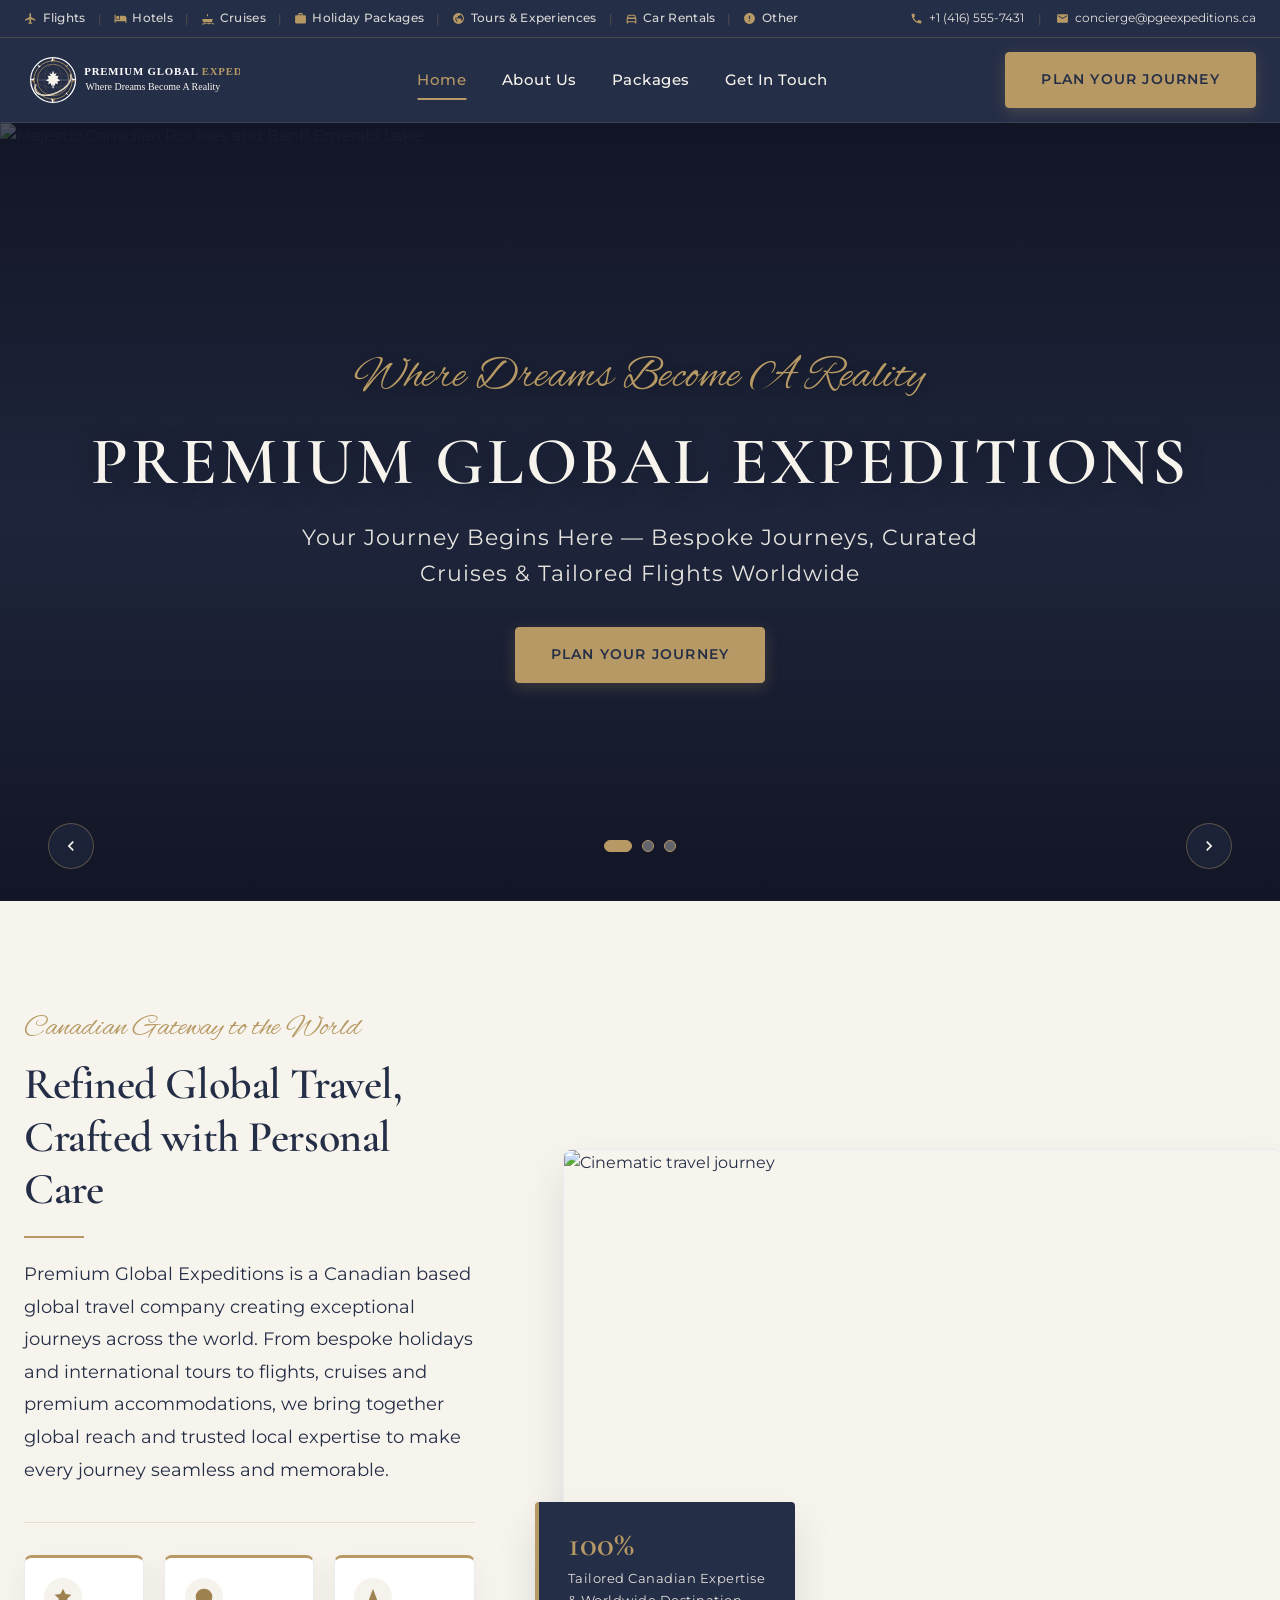
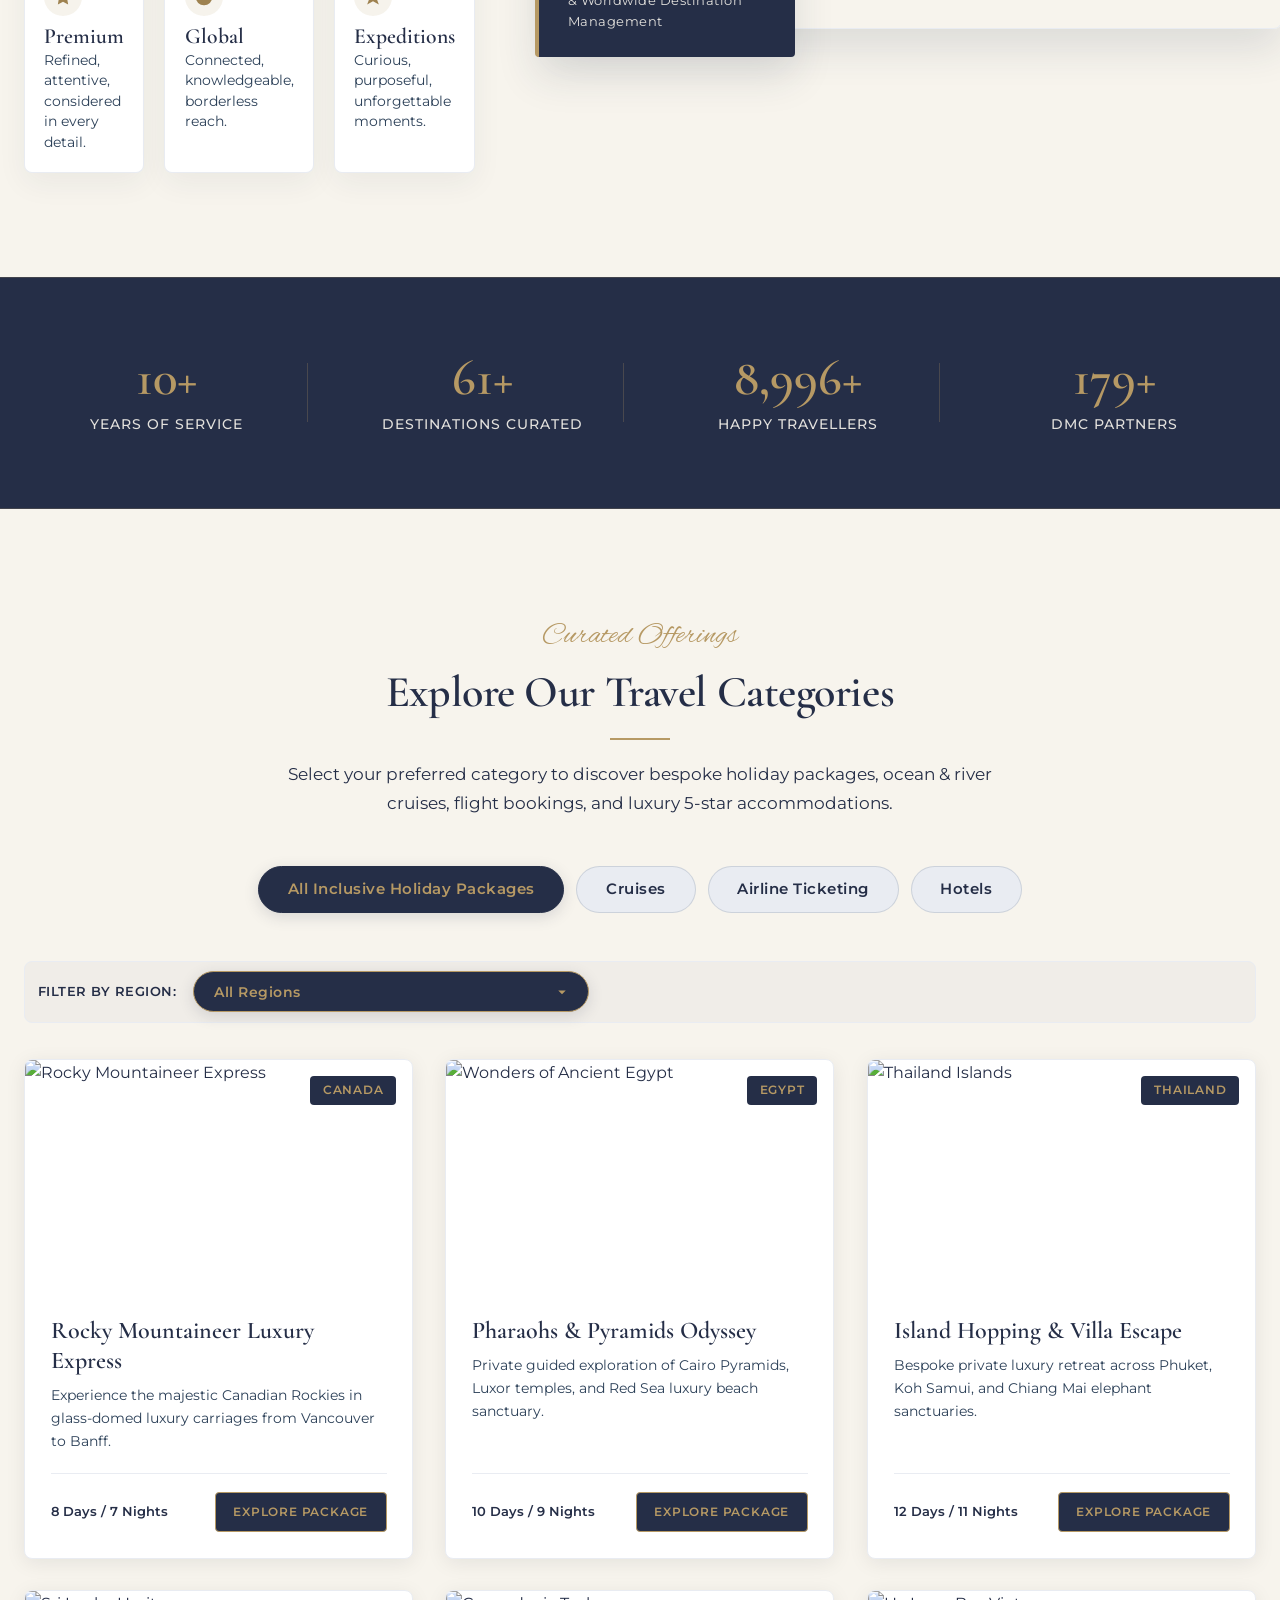
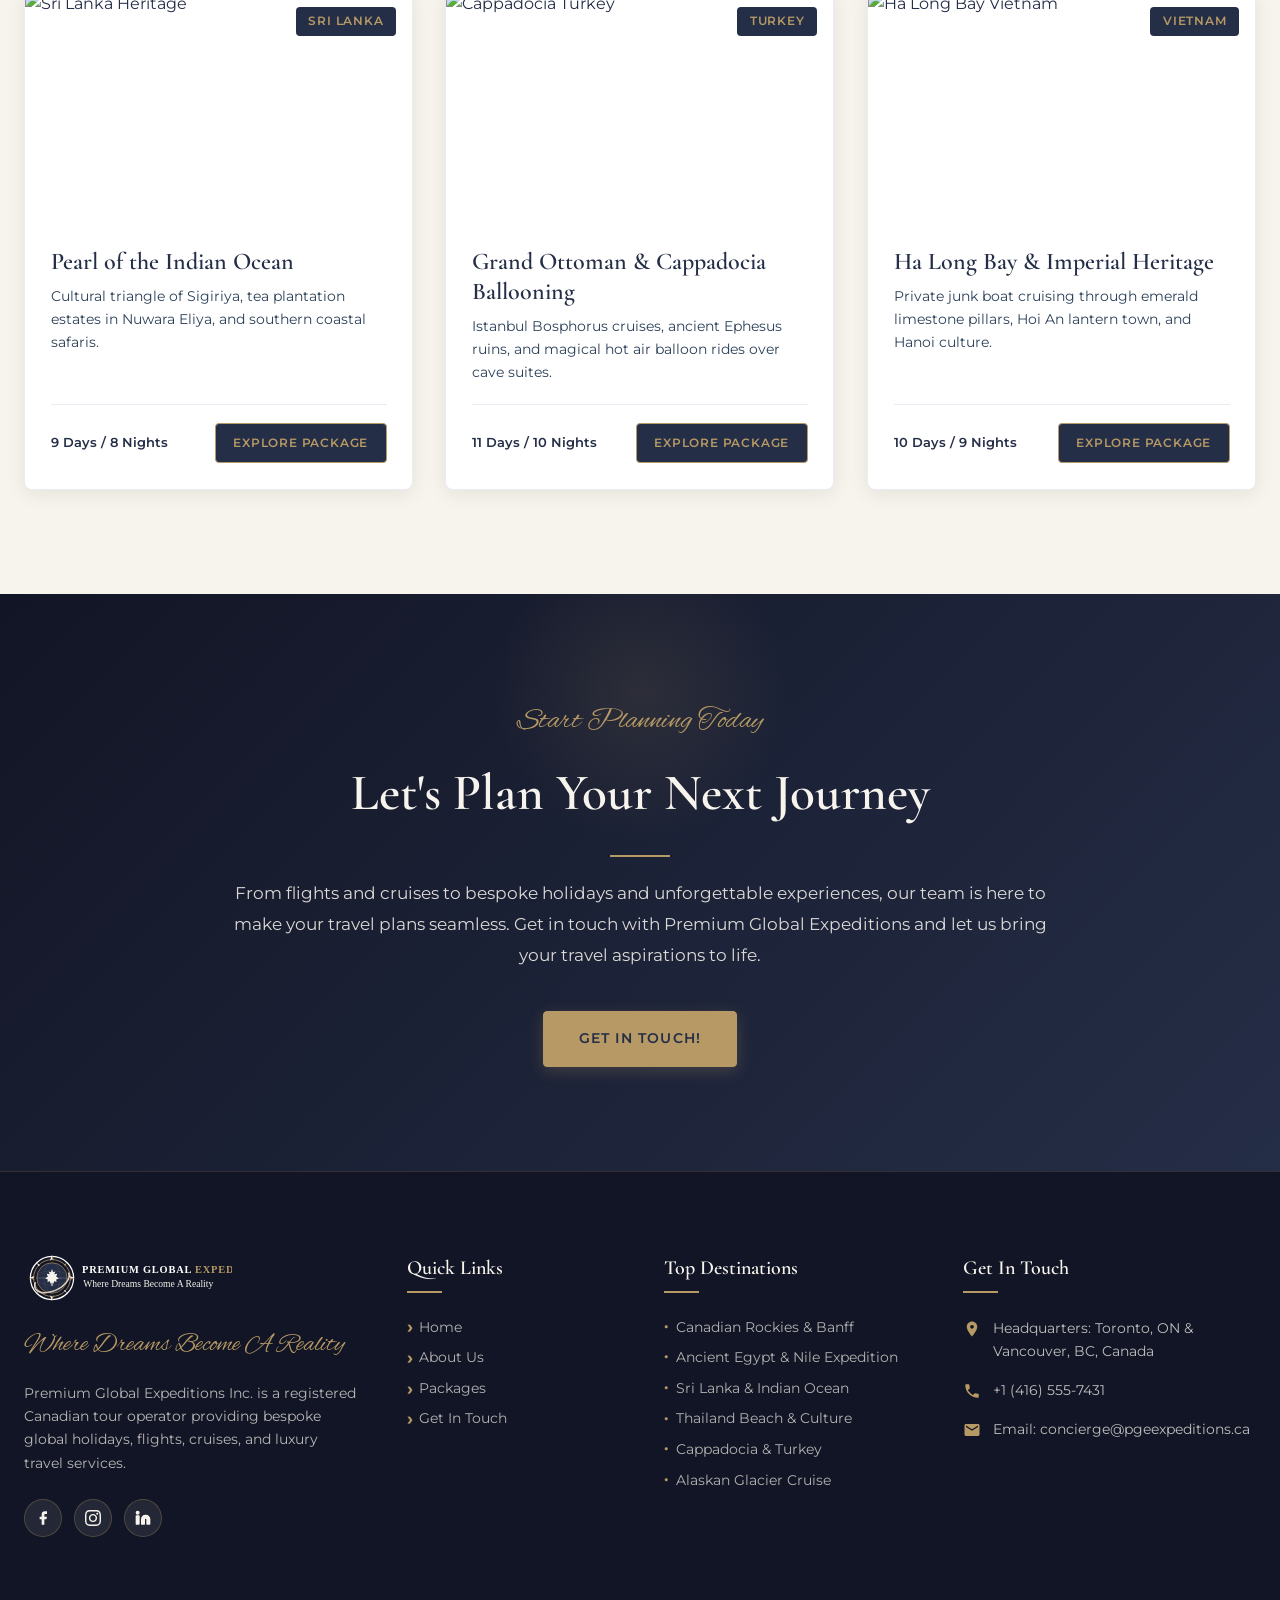
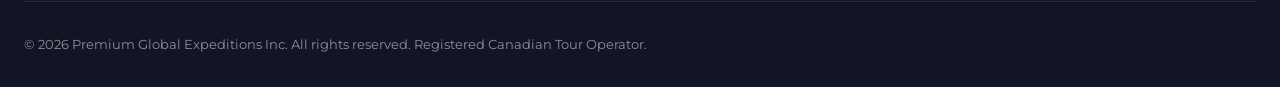
==== index.html @ cb574c84 "Update website design and functionality" ====
<!DOCTYPE html>
<html lang="en">

<head>
  <meta charset="UTF-8">
  <meta name="viewport" content="width=device-width, initial-scale=1.0">
  <title>Premium Global Expeditions Inc. (PGE) — Where Dreams Become A Reality</title>
  <meta name="description"
    content="Premium Canadian-based global travel company and tour operator creating exceptional journeys, bespoke holidays, international tours, cruises, flights, and luxury accommodations.">

  <!-- GOOGLE FONTS (Brand Guide 2026: Cormorant Garamond, Montserrat, Alex Brush) -->
  <link rel="preconnect" href="https://fonts.googleapis.com">
  <link rel="preconnect" href="https://fonts.gstatic.com" crossorigin>
  <link
    href="https://fonts.googleapis.com/css2?family=Alex+Brush&family=Cormorant+Garamond:ital,wght@0,500;0,600;0,700;1,500;1,600&family=Montserrat:wght@400;500;600;700&display=swap"
    rel="stylesheet">

  <!-- MAIN BRAND STYLESHEET -->
  <link rel="stylesheet" href="style.css">
</head>

<body>

  <!-- ==========================================================================
       SECTION 1: TOP UTILITY BAR
       Elementor Container: #utility-bar | Background: Expedition Navy (#252E47)
       ========================================================================== -->
  <section class="top-utility-bar" id="utility-bar">
    <div class="container utility-bar-inner">
      <nav class="utility-links" aria-label="Quick Travel Services">
        <a href="#travel-categories" data-tab="flights-panel" class="utility-link-item">
          <svg viewBox="0 0 24 24">
            <path
              d="M21 16v-2l-8-5V3.5c0-.83-.67-1.5-1.5-1.5S10 2.67 10 3.5V9l-8 5v2l8-2.5V19l-2 1.5V22l3.5-1 3.5 1v-1.5L13 19v-5.5l8 2.5z" />
          </svg>
          <span>Flights</span>
        </a>
        <span class="utility-sep">|</span>
        <a href="#travel-categories" data-tab="hotels-panel" class="utility-link-item">
          <svg viewBox="0 0 24 24">
            <path
              d="M7 13c1.66 0 3-1.34 3-3S8.66 7 7 7s-3 1.34-3 3 1.34 3 3 3zm12-6h-8v7H3V5H1v15h2v-3h18v3h2v-9c0-2.21-1.79-4-4-4z" />
          </svg>
          <span>Hotels</span>
        </a>
        <span class="utility-sep">|</span>
        <a href="#travel-categories" data-tab="cruises-panel" class="utility-link-item">
          <svg viewBox="0 0 24 24">
            <path
              d="M20 21c-1.39 0-2.78-.47-4-1.32-2.44 1.71-5.56 1.71-8 0C6.78 20.53 5.39 21 4 21H2v2h2c1.86 0 3.71-.58 5.27-1.72 2.75 1.99 6.72 1.99 9.47 0C20.29 22.42 22.14 23 24 23h2v-2h-2c-1.39 0-2.78-.47-4-1.32zM3.95 19H20l1.9-6H2.05l1.9 6zM13 4h-2v4h2V4z" />
          </svg>
          <span>Cruises</span>
        </a>
        <span class="utility-sep">|</span>
        <a href="#travel-categories" data-tab="packages-panel" class="utility-link-item">
          <svg viewBox="0 0 24 24">
            <path
              d="M20 6h-4V4c0-1.11-.89-2-2-2h-4c-1.11 0-2 .89-2 2v2H4c-1.11 0-1.99.89-1.99 2L2 19c0 1.11.89 2 2 2h16c1.11 0 2-.89 2-2V8c0-1.11-.89-2-2-2zm-6 0h-4V4h4v2z" />
          </svg>
          <span>Holiday Packages</span>
        </a>
        <span class="utility-sep">|</span>
        <a href="#travel-categories" data-tab="packages-panel" class="utility-link-item">
          <svg viewBox="0 0 24 24">
            <path
              d="M12 2C6.48 2 2 6.48 2 12s4.48 10 10 10 10-4.48 10-10S17.52 2 12 2zm1 17.93c-3.95-.49-7-3.85-7-7.93 0-.62.08-1.21.21-1.79L9 15v1c0 1.1.9 2 2 2v1.93zm6.9-2.54c-.26-.81-1-1.39-1.9-1.39h-1v-3c0-.55-.45-1-1-1H8v-2h2c.55 0 1-.45 1-1V7h2c1.1 0 2-.9 2-2v-.41c2.93 1.19 5 4.06 5 7.41 0 2.08-.8 3.97-2.1 5.39z" />
          </svg>
          <span>Tours &amp; Experiences</span>
        </a>
        <span class="utility-sep">|</span>
        <a href="#flight-inquiry-form" class="utility-link-item">
          <svg viewBox="0 0 24 24">
            <path
              d="M18.92 6.01C18.72 5.42 18.16 5 17.5 5h-11c-.66 0-1.21.42-1.42 1.01L3 12v8c0 .55.45 1 1 1h1c.55 0 1-.45 1-1v-1h12v1c0 .55.45 1 1 1h1c.55 0 1-.45 1-1v-8l-2.08-5.99zM6.85 7h10.29l1.04 3H5.81l1.04-3zM19 17H5v-4h14v4z" />
          </svg>
          <span>Car Rentals</span>
        </a>
        <span class="utility-sep">|</span>
        <a href="#contact-section" class="utility-link-item">
          <svg viewBox="0 0 24 24">
            <path
              d="M12 2C6.48 2 2 6.48 2 12s4.48 10 10 10 10-4.48 10-10S17.52 2 12 2zm1 15h-2v-2h2v2zm0-4h-2V7h2v6z" />
          </svg>
          <span>Other</span>
        </a>
      </nav>
      <div class="utility-contact">
        <a href="tel:18005557431" class="utility-contact-item">
          <svg viewBox="0 0 24 24">
            <path
              d="M6.62 10.79c1.44 2.83 3.76 5.14 6.59 6.59l2.2-2.2c.27-.27.67-.36 1.02-.24 1.12.37 2.33.57 3.57.57.55 0 1 .45 1 1V20c0 .55-.45 1-1 1-9.39 0-17-7.61-17-17 0-.55.45-1 1-1h3.5c.55 0 1 .45 1 1 0 1.25.2 2.45.57 3.57.11.35.03.74-.25 1.02l-2.2 2.2z" />
          </svg>
          <span>+1 (416) 555-7431</span>
        </a>
        <span class="utility-contact-sep">|</span>
        <a href="mailto:concierge@pgeexpeditions.ca" class="utility-contact-item">
          <svg viewBox="0 0 24 24">
            <path
              d="M20 4H4c-1.1 0-1.99.9-1.99 2L2 18c0 1.1.9 2 2 2h16c1.1 0 2-.9 2-2V6c0-1.1-.9-2-2-2zm0 4l-8 5-8-5V6l8 5 8-5v2z" />
          </svg>
          <span>concierge@pgeexpeditions.ca</span>
        </a>
      </div>
    </div>
  </section>

  <!-- ==========================================================================
       SECTION 2: MAIN NAVIGATION HEADER
       Elementor Container: #main-header | Sticky Nav on Scroll
       ========================================================================== -->
  <header class="main-header" id="main-header">
    <div class="container header-inner">

      <!-- LOGO (Light version on Dark Navy Header) -->
      <a href="index.html" class="brand-logo-wrap" aria-label="Premium Global Expeditions Home">
        <img src="assets/pge-logo-full-dark.svg" alt="Premium Global Expeditions Inc." class="brand-logo-img">
      </a>

      <!-- MAIN NAVIGATION MENU -->
      <nav class="nav-menu" id="mainNavMenu" aria-label="Primary Navigation">
        <a href="#hero-section" class="nav-link active">Home</a>
        <a href="#intro-section" class="nav-link">About Us</a>
        <a href="#travel-categories" class="nav-link">Packages</a>
        <a href="#cta-section" class="nav-link">Get In Touch</a>
      </nav>

      <!-- NAVIGATION ACTIONS -->
      <div class="nav-actions">
        <a href="#cta-section" class="btn-primary">Plan Your Journey</a>
        <button class="mobile-toggle" id="mobileMenuToggle" aria-label="Toggle navigation menu">
          <svg viewBox="0 0 24 24">
            <path d="M3 18h18v-2H3v2zm0-5h18v-2H3v2zm0-7v2h18V6H3z" />
          </svg>
        </button>
      </div>

    </div>
  </header>

  <main>
    <!-- ==========================================================================
         SECTION 3: HERO SECTION (CINEMATIC CAROUSEL)
         Elementor Container: #hero-section | Dark Gradient Overlay
         ========================================================================== -->
    <section class="hero-section" id="hero-section">

      <!-- BACKGROUND SLIDER TRACK -->
      <div class="hero-slider-track">

        <!-- Slide 1: Canadian Rockies -->
        <div class="hero-slide active">
          <img src="https://images.unsplash.com/photo-1506744038136-46273834b3fb?q=80&w=1920&auto=format&fit=crop"
            alt="Majestic Canadian Rockies and Banff Emerald Lake" class="hero-slide-bg" width="1920" height="1080" fetchpriority="high">
        </div>

        <!-- Slide 2: Nile River Cruise, Egypt -->
        <div class="hero-slide">
          <img src="https://images.unsplash.com/photo-1539650116574-8efeb43e2750?q=80&w=1920&auto=format&fit=crop"
            alt="Ancient Egyptian Nile Luxury Expedition" class="hero-slide-bg" width="1920" height="1080" loading="lazy">
        </div>

        <!-- Slide 3: Sri Lanka & Southeast Asia Coastal Retreat -->
        <div class="hero-slide">
          <img src="https://images.unsplash.com/photo-1540555700478-4be289fbecef?q=80&w=1920&auto=format&fit=crop"
            alt="Pristine Tropical Coastal Sanctuary" class="hero-slide-bg" width="1920" height="1080" loading="lazy">
        </div>

      </div>

      <!-- PGE DARK NAVY OVERLAY GRADIENT -->
      <div class="hero-overlay"></div>

      <!-- HERO HERO CONTENT -->
      <div class="container hero-content-wrap">
        <span class="hero-tagline-script">Where Dreams Become A Reality</span>
        <h1 class="hero-main-title">PREMIUM GLOBAL EXPEDITIONS</h1>
        <p class="hero-subheading">Your Journey Begins Here — Bespoke Journeys, Curated Cruises &amp; Tailored Flights
          Worldwide</p>
        <div class="hero-actions">
          <a href="#cta-section" class="btn-primary">Plan Your Journey</a>
        </div>
      </div>

      <!-- HERO CAROUSEL CONTROLS -->
      <div class="hero-controls">
        <button class="hero-nav-arrow" id="heroPrevBtn" aria-label="Previous Slide">
          <svg viewBox="0 0 24 24">
            <path d="M15.41 7.41L14 6l-6 6 6 6 1.41-1.41L10.83 12z" />
          </svg>
        </button>

        <div class="hero-dots" id="heroDots">
          <button class="dot-btn active" aria-label="Go to slide 1"></button>
          <button class="dot-btn" aria-label="Go to slide 2"></button>
          <button class="dot-btn" aria-label="Go to slide 3"></button>
        </div>

        <button class="hero-nav-arrow" id="heroNextBtn" aria-label="Next Slide">
          <svg viewBox="0 0 24 24">
            <path d="M10 6L8.59 7.41 13.17 12l-4.58 4.59L10 18l6-6z" />
          </svg>
        </button>
      </div>

    </section>

    <!-- ==========================================================================
         SECTION 4: INTRO SECTION
         Elementor Container: #intro-section | Background: Expedition Ivory (#F7F4ED)
         ========================================================================== -->
    <section class="intro-section" id="intro-section">
      <div class="container">
        <div class="intro-grid">

          <!-- LEFT COLUMN: BRAND STORY -->
          <div class="intro-content">
            <span class="section-tagline">Canadian Gateway to the World</span>
            <h2 class="section-title">Refined Global Travel, Crafted with Personal Care</h2>
            <hr class="gold-rule">
            <p class="intro-paragraph">
              Premium Global Expeditions is a Canadian based global travel company creating exceptional journeys across
              the world. From bespoke holidays and international tours to flights, cruises and premium accommodations,
              we bring together global reach and trusted local expertise to make every journey seamless and memorable.
            </p>

            <div class="intro-pillars">
              <div class="pillar-card">
                <div class="pillar-icon">
                  <svg viewBox="0 0 24 24">
                    <path
                      d="M12 2L15.09 8.26L22 9.27L17 14.14L18.18 21.02L12 17.77L5.82 21.02L7 14.14L2 9.27L8.91 8.26L12 2Z" />
                  </svg>
                </div>
                <div class="pillar-content">
                  <h3 class="pillar-title">Premium</h3>
                  <p class="pillar-desc">Refined, attentive, considered in every detail.</p>
                </div>
              </div>
              <div class="pillar-card">
                <div class="pillar-icon">
                  <svg viewBox="0 0 24 24">
                    <circle cx="12" cy="12" r="10" />
                    <path
                      d="M2 12h20M12 2a15.3 15.3 0 0 1 4 10 15.3 15.3 0 0 1-4 10 15.3 15.3 0 0 1-4-10 15.3 15.3 0 0 1 4-10z" />
                  </svg>
                </div>
                <div class="pillar-content">
                  <h3 class="pillar-title">Global</h3>
                  <p class="pillar-desc">Connected, knowledgeable, borderless reach.</p>
                </div>
              </div>
              <div class="pillar-card">
                <div class="pillar-icon">
                  <svg viewBox="0 0 24 24">
                    <polygon points="12 2 19 21 12 17 5 21 12 2" />
                  </svg>
                </div>
                <div class="pillar-content">
                  <h3 class="pillar-title">Expeditions</h3>
                  <p class="pillar-desc">Curious, purposeful, unforgettable moments.</p>
                </div>
              </div>
            </div>
          </div>

          <!-- RIGHT COLUMN: SUPPORTING CINEMATIC IMAGE CARD -->
          <div class="intro-image-wrap">
            <img src="https://images.unsplash.com/photo-1469854523086-cc02fe5d8800?q=80&w=1200&auto=format&fit=crop"
              alt="Cinematic travel journey" class="intro-main-img" width="1200" height="800" loading="lazy">
            <div class="intro-floating-card">
              <span class="floating-card-num">100%</span>
              <p class="floating-card-label">Tailored Canadian Expertise &amp; Worldwide Destination Management</p>
            </div>
          </div>

        </div>
      </div>
    </section>

    <!-- ==========================================================================
         SECTION 5: QUICK STATS STRIP
         Elementor Container: #stats-section | Background: Expedition Navy (#252E47)
         ========================================================================== -->
    <section class="stats-section" id="stats-section">
      <div class="container">
        <div class="stats-grid">

          <div class="stat-item">
            <div class="stat-number" data-target="15" data-suffix="+">0+</div>
            <div class="stat-label">Years of Service</div>
          </div>

          <div class="stat-item">
            <div class="stat-number" data-target="85" data-suffix="+">0+</div>
            <div class="stat-label">Destinations Curated</div>
          </div>

          <div class="stat-item">
            <div class="stat-number" data-target="12500" data-suffix="+" data-format="comma">0+</div>
            <div class="stat-label">Happy Travellers</div>
          </div>

          <div class="stat-item">
            <div class="stat-number" data-target="250" data-suffix="+">0+</div>
            <div class="stat-label">DMC Partners</div>
          </div>

        </div>
      </div>
    </section>

    <!-- ==========================================================================
         SECTION 6: TRAVEL CATEGORIES SECTION
         Elementor Container: #travel-categories | Background: Expedition Ivory (#F7F4ED)
         ========================================================================== -->
    <section class="categories-section" id="travel-categories">
      <div class="container">

        <div class="categories-header">
          <span class="section-tagline">Curated Offerings</span>
          <h2 class="section-title">Explore Our Travel Categories</h2>
          <hr class="gold-rule center">
          <p class="section-lead" style="margin: 0 auto;">Select your preferred category to discover bespoke holiday
            packages, ocean &amp; river cruises, flight bookings, and luxury 5-star accommodations.</p>
        </div>

        <!-- MAIN CATEGORY TABS -->
        <div class="category-tabs-nav" role="tablist">
          <button class="tab-btn active" data-target="packages-panel" role="tab">All Inclusive Holiday Packages</button>
          <button class="tab-btn" data-target="cruises-panel" role="tab">Cruises</button>
          <button class="tab-btn" data-target="flights-panel" role="tab">Airline Ticketing</button>
          <button class="tab-btn" data-target="hotels-panel" role="tab">Hotels</button>
        </div>

        <!-- ================= PANEL A: HOLIDAY PACKAGES ================= -->
        <div class="category-panel active" id="packages-panel">

          <!-- Sub-group filter dropdown -->
          <div class="subgroup-filter-nav">
            <label class="subgroup-filter-label" for="regionFilterSelect">Filter by Region:</label>
            <div class="select-dropdown-wrap">
              <select id="regionFilterSelect" class="subgroup-select-filter" aria-label="Filter packages by region">
                <option value="all">All Regions</option>
                <option value="north-america">North America — Canada</option>
                <option value="south-asia">South Asia — Sri Lanka, Nepal</option>
                <option value="middle-east">Middle East &amp; North Africa — Egypt, Turkey</option>
                <option value="southeast-asia">Southeast Asia — Vietnam, Thailand</option>
              </select>
              <svg class="select-arrow" viewBox="0 0 24 24">
                <path d="M7 10l5 5 5-5z" />
              </svg>
            </div>
          </div>

          <div class="cards-grid">

            <!-- Canada -->
            <article class="card-item" data-group="north-america">
              <div class="card-img-wrap">
                <img src="https://images.unsplash.com/photo-1503614472-8c93d56e92ce?q=80&w=800&auto=format&fit=crop"
                  alt="Rocky Mountaineer Express" class="card-img" width="800" height="600" loading="lazy">
                <span class="card-tag">Canada</span>
              </div>
              <div class="card-body">
                <h3 class="card-title">Rocky Mountaineer Luxury Express</h3>
                <p class="card-text">Experience the majestic Canadian Rockies in glass-domed luxury carriages from
                  Vancouver to Banff.</p>
                <div class="card-footer">
                  <span class="card-footer-info">8 Days / 7 Nights</span>
                  <a href="#cta-section" class="card-btn-action">Explore Package</a>
                </div>
              </div>
            </article>

            <!-- Egypt -->
            <article class="card-item" data-group="middle-east">
              <div class="card-img-wrap">
                <img src="https://images.unsplash.com/photo-1568605117036-5fe5e7bab0b7?q=80&w=800&auto=format&fit=crop"
                  alt="Wonders of Ancient Egypt" class="card-img" width="800" height="600" loading="lazy">
                <span class="card-tag">Egypt</span>
              </div>
              <div class="card-body">
                <h3 class="card-title">Pharaohs &amp; Pyramids Odyssey</h3>
                <p class="card-text">Private guided exploration of Cairo Pyramids, Luxor temples, and Red Sea luxury
                  beach sanctuary.</p>
                <div class="card-footer">
                  <span class="card-footer-info">10 Days / 9 Nights</span>
                  <a href="#cta-section" class="card-btn-action">Explore Package</a>
                </div>
              </div>
            </article>

            <!-- Thailand -->
            <article class="card-item" data-group="southeast-asia">
              <div class="card-img-wrap">
                <img src="https://images.unsplash.com/photo-1552465011-b4e21bf6e79a?q=80&w=800&auto=format&fit=crop"
                  alt="Thailand Islands" class="card-img" width="800" height="600" loading="lazy">
                <span class="card-tag">Thailand</span>
              </div>
              <div class="card-body">
                <h3 class="card-title">Island Hopping &amp; Villa Escape</h3>
                <p class="card-text">Bespoke private luxury retreat across Phuket, Koh Samui, and Chiang Mai elephant
                  sanctuaries.</p>
                <div class="card-footer">
                  <span class="card-footer-info">12 Days / 11 Nights</span>
                  <a href="#cta-section" class="card-btn-action">Explore Package</a>
                </div>
              </div>
            </article>

            <!-- Sri Lanka -->
            <article class="card-item" data-group="south-asia">
              <div class="card-img-wrap">
                <img src="https://images.unsplash.com/photo-1586861635167-e5223aadc9fe?q=80&w=800&auto=format&fit=crop"
                  alt="Sri Lanka Heritage" class="card-img" width="800" height="600" loading="lazy">
                <span class="card-tag">Sri Lanka</span>
              </div>
              <div class="card-body">
                <h3 class="card-title">Pearl of the Indian Ocean</h3>
                <p class="card-text">Cultural triangle of Sigiriya, tea plantation estates in Nuwara Eliya, and southern
                  coastal safaris.</p>
                <div class="card-footer">
                  <span class="card-footer-info">9 Days / 8 Nights</span>
                  <a href="#cta-section" class="card-btn-action">Explore Package</a>
                </div>
              </div>
            </article>

            <!-- Turkey -->
            <article class="card-item" data-group="middle-east">
              <div class="card-img-wrap">
                <img src="https://images.unsplash.com/photo-1608848461950-0fe51dfc41cb?q=80&w=800&auto=format&fit=crop"
                  alt="Cappadocia Turkey" class="card-img" width="800" height="600" loading="lazy">
                <span class="card-tag">Turkey</span>
              </div>
              <div class="card-body">
                <h3 class="card-title">Grand Ottoman &amp; Cappadocia Ballooning</h3>
                <p class="card-text">Istanbul Bosphorus cruises, ancient Ephesus ruins, and magical hot air balloon
                  rides over cave suites.</p>
                <div class="card-footer">
                  <span class="card-footer-info">11 Days / 10 Nights</span>
                  <a href="#cta-section" class="card-btn-action">Explore Package</a>
                </div>
              </div>
            </article>

            <!-- Vietnam -->
            <article class="card-item" data-group="southeast-asia">
              <div class="card-img-wrap">
                <img src="https://images.unsplash.com/photo-1528127269322-539801943592?q=80&w=800&auto=format&fit=crop"
                  alt="Ha Long Bay Vietnam" class="card-img" width="800" height="600" loading="lazy">
                <span class="card-tag">Vietnam</span>
              </div>
              <div class="card-body">
                <h3 class="card-title">Ha Long Bay &amp; Imperial Heritage</h3>
                <p class="card-text">Private junk boat cruising through emerald limestone pillars, Hoi An lantern town,
                  and Hanoi culture.</p>
                <div class="card-footer">
                  <span class="card-footer-info">10 Days / 9 Nights</span>
                  <a href="#cta-section" class="card-btn-action">Explore Package</a>
                </div>
              </div>
            </article>

          </div>
        </div>

        <!-- ================= PANEL B: CRUISES ================= -->
        <div class="category-panel" id="cruises-panel">

          <!-- Cruise filter dropdown -->
          <div class="subgroup-filter-nav">
            <label class="subgroup-filter-label" for="cruiseFilterSelect">Cruise Region:</label>
            <div class="select-dropdown-wrap">
              <select id="cruiseFilterSelect" class="subgroup-select-filter" aria-label="Filter cruises by region">
                <option value="all">All Voyages</option>
                <option value="alaska-singapore">Alaskan &amp; Singaporean</option>
                <option value="nile-australia">Nile &amp; Australian</option>
              </select>
              <svg class="select-arrow" viewBox="0 0 24 24">
                <path d="M7 10l5 5 5-5z" />
              </svg>
            </div>
          </div>

          <div class="cards-grid">

            <!-- Alaskan Cruise, Singaporean Cruise -->
            <article class="card-item" data-group="alaska-singapore">
              <div class="card-img-wrap">
                <img src="https://images.unsplash.com/photo-1548574505-5e239809ee19?q=80&w=1000&auto=format&fit=crop"
                  alt="Alaskan Cruise Liner in Fjord Glaciers" class="card-img">
                <span class="card-tag">Alaskan Cruise</span>
              </div>
              <div class="card-body">
                <h3 class="card-title">Inside Passage Glacier Voyage</h3>
                <p class="card-text">Sail through pristine fjords, calving glaciers, and whale sanctuaries aboard 5-star
                  luxury liners.</p>
                <div class="card-footer">
                  <span class="card-footer-info">7 Nights Ocean Voyage</span>
                  <a href="#cta-section" class="card-btn-action">View Voyage</a>
                </div>
              </div>
            </article>

            <article class="card-item" data-group="alaska-singapore">
              <div class="card-img-wrap">
                <img src="https://images.unsplash.com/photo-1518684079-3c830dcef090?q=80&w=1000&auto=format&fit=crop"
                  alt="Singaporean Luxury Cruise Ship" class="card-img">
                <span class="card-tag">Singaporean Cruise</span>
              </div>
              <div class="card-body">
                <h3 class="card-title">Southeast Asian Spice Route Expedition</h3>
                <p class="card-text">Embark from Singapore to Phuket, Penang, and Langkawi with Michelin-starred dining
                  on board.</p>
                <div class="card-footer">
                  <span class="card-footer-info">6 Nights Spice Route</span>
                  <a href="#cta-section" class="card-btn-action">View Voyage</a>
                </div>
              </div>
            </article>

            <!-- Nile Cruise, Australian Cruise -->
            <article class="card-item" data-group="nile-australia">
              <div class="card-img-wrap">
                <img src="https://images.unsplash.com/photo-1539650116574-8efeb43e2750?q=80&w=1000&auto=format&fit=crop"
                  alt="Nile River Sunset Cruise" class="card-img">
                <span class="card-tag">Nile Cruise</span>
              </div>
              <div class="card-body">
                <h3 class="card-title">Pharaohs River Expedition on the Nile</h3>
                <p class="card-text">Glide from Luxor to Aswan stopping at Kom Ombo and Edfu temples with Egyptologist
                  guides.</p>
                <div class="card-footer">
                  <span class="card-footer-info">5 Nights River Cruise</span>
                  <a href="#cta-section" class="card-btn-action">View Voyage</a>
                </div>
              </div>
            </article>

            <article class="card-item" data-group="nile-australia">
              <div class="card-img-wrap">
                <img src="https://images.unsplash.com/photo-1506973035872-a4ec16b8e8d9?q=80&w=1000&auto=format&fit=crop"
                  alt="Australian Barrier Reef Cruise" class="card-img">
                <span class="card-tag">Australian Cruise</span>
              </div>
              <div class="card-body">
                <h3 class="card-title">Great Barrier Reef &amp; Southern Ocean Voyage</h3>
                <p class="card-text">Sydney Harbour departures visiting Whitsunday Islands, Tasmania fjords, and coral
                  reefs.</p>
                <div class="card-footer">
                  <span class="card-footer-info">10 Nights Barrier Reef</span>
                  <a href="#cta-section" class="card-btn-action">View Voyage</a>
                </div>
              </div>
            </article>

          </div>
        </div>

        <!-- ================= PANEL C: AIRLINE TICKETING ================= -->
        <div class="category-panel" id="flights-panel">
          <div class="flight-inquiry-container">

            <div class="flight-info-side">
              <span class="section-tagline" style="color: var(--color-gold);">Tailored Flight Concierge</span>
              <h3
                style="font-family: var(--font-display); font-size: 2.2rem; font-weight: 600; margin-bottom: 1rem; color: var(--color-ivory);">
                Airline Ticketing &amp; Bespoke Routing</h3>
              <p style="font-size: 0.95rem; line-height: 1.7; color: rgba(247,244,237,0.85); margin-bottom: 2rem;">
                Our Canadian flight specialists secure preferred international rates, multi-city itineraries, business
                class upgrades, and seamless global connections across major world carriers.
              </p>
              <div
                style="font-size: 0.85rem; color: var(--color-gold); display: flex; flex-direction: column; gap: 0.75rem;">
                <div>✓ Direct IATA &amp; Global Airline Contracting</div>
                <div>✓ 24/7 Canadian Travel Support &amp; Flight Re-routing</div>
                <div>✓ Flexible Fare Rules &amp; Special Group Fares</div>
              </div>
            </div>

            <!-- AIRLINE TICKETING INQUIRY FORM -->
            <div class="flight-form-side">
              <h4
                style="font-family: var(--font-display); font-size: 1.6rem; color: var(--color-navy); margin-bottom: 1.5rem;">
                Airline Ticketing Inquiry</h4>

              <form id="flightInquiryForm" class="form-grid">

                <div class="form-group">
                  <label class="form-label" for="fullName">Full Name *</label>
                  <input type="text" id="fullName" class="form-control" placeholder="e.g. Eleanor Vance" required>
                </div>

                <div class="form-group">
                  <label class="form-label" for="emailAddr">Email Address *</label>
                  <input type="email" id="emailAddr" class="form-control" placeholder="eleanor@example.com" required>
                </div>

                <div class="form-group">
                  <label class="form-label" for="phoneNum">Phone / WhatsApp *</label>
                  <input type="tel" id="phoneNum" class="form-control" placeholder="+1 (555) 000-0000" required>
                </div>

                <div class="form-group">
                  <label class="form-label" for="tripType">Trip Type *</label>
                  <select id="tripType" class="form-control" required>
                    <option value="round-trip">Round Trip</option>
                    <option value="one-way">One Way</option>
                    <option value="multi-city">Multi-City / Bespoke Route</option>
                  </select>
                </div>

                <div class="form-group">
                  <label class="form-label" for="depCity">Departure City / Airport *</label>
                  <input type="text" id="depCity" class="form-control" placeholder="e.g. YVR - Vancouver or Toronto YYZ"
                    required>
                </div>

                <div class="form-group">
                  <label class="form-label" for="destCity">Destination City / Airport *</label>
                  <input type="text" id="destCity" class="form-control" placeholder="e.g. CMB - Colombo or CAI - Cairo"
                    required>
                </div>

                <div class="form-group">
                  <label class="form-label" for="depDate">Departure Date *</label>
                  <input type="date" id="depDate" class="form-control" required>
                </div>

                <div class="form-group" id="returnDateGroup">
                  <label class="form-label" for="retDate">Return Date</label>
                  <input type="date" id="retDate" class="form-control">
                </div>

                <div class="form-group">
                  <label class="form-label" for="passengers">Travellers *</label>
                  <select id="passengers" class="form-control">
                    <option value="1">1 Adult</option>
                    <option value="2">2 Adults</option>
                    <option value="family">Family (2 Adults + Children)</option>
                    <option value="group">Group (5+ Passengers)</option>
                  </select>
                </div>

                <div class="form-group">
                  <label class="form-label" for="cabinClass">Cabin Class *</label>
                  <select id="cabinClass" class="form-control">
                    <option value="economy">Economy Class</option>
                    <option value="premium-econ">Premium Economy</option>
                    <option value="business">Business Class</option>
                    <option value="first">First Class</option>
                  </select>
                </div>

                <div class="form-group full-width">
                  <label class="form-label" for="preferredAirline">Preferred Airline (Optional)</label>
                  <input type="text" id="preferredAirline" class="form-control"
                    placeholder="e.g. Air Canada, Emirates, Qatar Airways">
                </div>

                <div class="form-group full-width">
                  <div class="form-checkbox-group">
                    <input type="checkbox" id="datesFlexible" checked>
                    <label for="datesFlexible">My travel dates are flexible (+/- 3 days for best fares)</label>
                  </div>
                </div>

                <div class="form-group full-width">
                  <label class="form-label" for="specialRequests">Special Requests / Preferences</label>
                  <textarea id="specialRequests" class="form-control" rows="2"
                    placeholder="Mention seat preferences, meal options, or stopover requests..."></textarea>
                </div>

                <div class="form-group full-width" style="margin-top: 0.5rem;">
                  <button type="submit" class="btn-primary" style="width: 100%;">Request Flight Options</button>
                </div>

              </form>
            </div>

          </div>
        </div>

        <!-- ================= PANEL D: HOTELS ================= -->
        <div class="category-panel" id="hotels-panel">

          <!-- Hotel filter dropdown -->
          <div class="subgroup-filter-nav">
            <label class="subgroup-filter-label" for="hotelFilterSelect">Hotel Destinations:</label>
            <div class="select-dropdown-wrap">
              <select id="hotelFilterSelect" class="subgroup-select-filter" aria-label="Filter hotels by destination">
                <option value="all">All Luxury Properties</option>
                <option value="hotel-g1">Canada, Sri Lanka, Egypt &amp; Thailand</option>
                <option value="hotel-g2">Vietnam, Nepal &amp; Turkey</option>
              </select>
              <svg class="select-arrow" viewBox="0 0 24 24">
                <path d="M7 10l5 5 5-5z" />
              </svg>
            </div>
          </div>

          <div class="cards-grid">

            <!-- Canada, Sri Lanka, Egypt, Thailand -->
            <article class="card-item" data-group="hotel-g1">
              <div class="card-img-wrap">
                <img src="https://images.unsplash.com/photo-1566073771259-6a8506099945?q=80&w=800&auto=format&fit=crop"
                  alt="Banff Springs Hotel" class="card-img">
                <span class="card-tag">Canada</span>
              </div>
              <div class="card-body">
                <h3 class="card-title">Fairmont Banff Springs &amp; Chateau Lake Louise</h3>
                <p class="card-text">Historic castle sanctuary offering world-class spa, fine dining, and panoramic
                  alpine views.</p>
                <div class="card-footer">
                  <span class="card-footer-info">5-Star Luxury Resort</span>
                  <a href="#cta-section" class="card-btn-action">Reserve Stay</a>
                </div>
              </div>
            </article>

            <article class="card-item" data-group="hotel-g1">
              <div class="card-img-wrap">
                <img src="https://images.unsplash.com/photo-1582719478250-c89cae4dc85b?q=80&w=800&auto=format&fit=crop"
                  alt="Phuket Beach Villa" class="card-img">
                <span class="card-tag">Thailand</span>
              </div>
              <div class="card-body">
                <h3 class="card-title">Amanpuri &amp; Banyan Tree Villa Suites</h3>
                <p class="card-text">Private infinity pool beachfront villas overlooking the turquoise Andaman Ocean in
                  Phuket.</p>
                <div class="card-footer">
                  <span class="card-footer-info">5-Star Pool Villas</span>
                  <a href="#cta-section" class="card-btn-action">Reserve Stay</a>
                </div>
              </div>
            </article>

            <article class="card-item" data-group="hotel-g1">
              <div class="card-img-wrap">
                <img src="https://images.unsplash.com/photo-1542314831-068cd1dbfeeb?q=80&w=800&auto=format&fit=crop"
                  alt="Cairo Nile Hotel" class="card-img">
                <span class="card-tag">Egypt</span>
              </div>
              <div class="card-body">
                <h3 class="card-title">Four Seasons Cairo at First Residence</h3>
                <p class="card-text">Bespoke Nile-front hotel featuring private balcony views of the Pyramids and
                  ancient Cairo skyline.</p>
                <div class="card-footer">
                  <span class="card-footer-info">5-Star Premier Suite</span>
                  <a href="#cta-section" class="card-btn-action">Reserve Stay</a>
                </div>
              </div>
            </article>

            <!-- Vietnam, Nepal, Turkey -->
            <article class="card-item" data-group="hotel-g2">
              <div class="card-img-wrap">
                <img src="https://images.unsplash.com/photo-1565031491910-e57fac031c41?q=80&w=800&auto=format&fit=crop"
                  alt="Cappadocia Cave Hotel" class="card-img">
                <span class="card-tag">Turkey</span>
              </div>
              <div class="card-body">
                <h3 class="card-title">Museum Hotel &amp; Cave Suites Cappadocia</h3>
                <p class="card-text">Authentic restored cave hotel with heated outdoor terrace pools overlooking fairy
                  chimneys.</p>
                <div class="card-footer">
                  <span class="card-footer-info">Bespoke Heritage Suite</span>
                  <a href="#cta-section" class="card-btn-action">Reserve Stay</a>
                </div>
              </div>
            </article>

            <article class="card-item" data-group="hotel-g2">
              <div class="card-img-wrap">
                <img src="https://images.unsplash.com/photo-1571896349842-33c89424de2d?q=80&w=800&auto=format&fit=crop"
                  alt="Da Nang Resort Vietnam" class="card-img">
                <span class="card-tag">Vietnam</span>
              </div>
              <div class="card-body">
                <h3 class="card-title">InterContinental Danang Sun Peninsula Resort</h3>
                <p class="card-text">Bill Bensley-designed luxury cliffside sanctuary perched on Son Tra Peninsula's
                  private bay.</p>
                <div class="card-footer">
                  <span class="card-footer-info">5-Star Oceanfront Resort</span>
                  <a href="#cta-section" class="card-btn-action">Reserve Stay</a>
                </div>
              </div>
            </article>

          </div>
        </div>

      </div>
    </section>

    <!-- ==========================================================================
         SECTION 7: CALL-TO-ACTION SECTION
         Elementor Container: #cta-section | Background: Expedition Navy (#252E47)
         ========================================================================== -->
    <section class="cta-section" id="cta-section">
      <div class="container">
        <div class="cta-box">
          <span class="section-tagline" style="color: var(--color-gold);">Start Planning Today</span>
          <h2 class="cta-title">Let's Plan Your Next Journey</h2>
          <hr class="gold-rule center">
          <p class="cta-desc">
            From flights and cruises to bespoke holidays and unforgettable experiences, our team is here to make your
            travel plans seamless. Get in touch with Premium Global Expeditions and let us bring your travel aspirations
            to life.
          </p>
          <a href="#flight-inquiry-form" class="btn-primary" id="getInTouchBtn">Get In Touch!</a>
        </div>
      </div>
    </section>

  </main>

  <!-- ==========================================================================
       SECTION 8: FOOTER SECTION
       Elementor Container: #footer-section | Background: Midnight (#121525)
       ========================================================================== -->
  <footer class="footer-section" id="footer-section" id="contact-section">
    <div class="container">

      <div class="footer-grid">

        <!-- COLUMN 1: BRAND LOGO & TAGLINE -->
        <div class="footer-brand-col">
          <img src="assets/pge-logo-full-dark.svg" alt="Premium Global Expeditions" class="footer-logo">
          <div class="footer-tagline-script">Where Dreams Become A Reality</div>
          <p class="footer-about-text">
            Premium Global Expeditions Inc. is a registered Canadian tour operator providing bespoke global holidays,
            flights, cruises, and luxury travel services.
          </p>
          <div class="social-links">
            <!-- Facebook -->
            <a href="https://www.facebook.com/PremiumGlobalExpeditions" target="_blank" rel="noopener noreferrer" class="social-icon-btn" aria-label="Follow us on Facebook">
              <svg viewBox="0 0 24 24" fill="currentColor" xmlns="http://www.w3.org/2000/svg">
                <path d="M18 2h-3a5 5 0 0 0-5 5v3H7v4h3v8h4v-8h3l1-4h-4V7a1 1 0 0 1 1-1h3z"/>
              </svg>
            </a>
            <!-- Instagram -->
            <a href="https://www.instagram.com/premiumglobalexpeditions" target="_blank" rel="noopener noreferrer" class="social-icon-btn" aria-label="Follow us on Instagram">
              <svg viewBox="0 0 24 24" fill="currentColor" xmlns="http://www.w3.org/2000/svg">
                <path d="M12 2.163c3.204 0 3.584.012 4.85.07 3.252.148 4.771 1.691 4.919 4.919.058 1.265.069 1.645.069 4.849 0 3.205-.012 3.584-.069 4.849-.149 3.225-1.664 4.771-4.919 4.919-1.266.058-1.644.07-4.85.07-3.204 0-3.584-.012-4.849-.07-3.26-.149-4.771-1.699-4.919-4.92-.058-1.265-.07-1.644-.07-4.849 0-3.204.013-3.583.07-4.849.149-3.227 1.664-4.771 4.919-4.919 1.266-.057 1.645-.069 4.849-.069zm0-2.163c-3.259 0-3.667.014-4.947.072-4.358.2-6.78 2.618-6.98 6.98-.059 1.281-.073 1.689-.073 4.948 0 3.259.014 3.668.072 4.948.2 4.358 2.618 6.78 6.98 6.98 1.281.058 1.689.072 4.948.072 3.259 0 3.668-.014 4.948-.072 4.354-.2 6.782-2.618 6.979-6.98.059-1.28.073-1.689.073-4.948 0-3.259-.014-3.667-.072-4.947-.196-4.354-2.617-6.78-6.979-6.98-1.281-.059-1.69-.073-4.949-.073zm0 5.838c-3.403 0-6.162 2.759-6.162 6.162s2.759 6.163 6.162 6.163 6.162-2.759 6.162-6.163c0-3.403-2.759-6.162-6.162-6.162zm0 10.162c-2.209 0-4-1.79-4-4 0-2.209 1.791-4 4-4s4 1.791 4 4c0 2.21-1.791 4-4 4zm6.406-11.845c-.796 0-1.441.645-1.441 1.44s.645 1.44 1.441 1.44c.795 0 1.439-.645 1.439-1.44s-.644-1.44-1.439-1.44z"/>
              </svg>
            </a>
            <!-- LinkedIn -->
            <a href="https://www.linkedin.com/company/premium-global-expeditions" target="_blank" rel="noopener noreferrer" class="social-icon-btn" aria-label="Connect on LinkedIn">
              <svg viewBox="0 0 24 24" fill="none" stroke="currentColor" stroke-width="2" stroke-linecap="round" stroke-linejoin="round" xmlns="http://www.w3.org/2000/svg">
                <path d="M16 8a6 6 0 0 1 6 6v7h-4v-7a2 2 0 0 0-2-2 2 2 0 0 0-2 2v7h-4v-7a6 6 0 0 1 6-6z"/>
                <rect x="2" y="9" width="4" height="12"/>
                <circle cx="4" cy="4" r="2"/>
              </svg>
            </a>
          </div>
        </div>

        <!-- COLUMN 2: QUICK LINKS -->
        <div class="footer-links-col">
          <h4 class="footer-title">Quick Links</h4>
          <ul class="footer-links-list">
            <li><a href="#hero-section"><span class="footer-link-arrow">&rsaquo;</span> Home</a></li>
            <li><a href="#intro-section"><span class="footer-link-arrow">&rsaquo;</span> About Us</a></li>
            <li><a href="#travel-categories"><span class="footer-link-arrow">&rsaquo;</span> Packages</a></li>
            <li><a href="#cta-section"><span class="footer-link-arrow">&rsaquo;</span> Get In Touch</a></li>
          </ul>
        </div>

        <!-- COLUMN 3: TOP DESTINATIONS -->
        <div class="footer-links-col">
          <h4 class="footer-title">Top Destinations</h4>
          <ul class="footer-links-list">
            <li><a href="#travel-categories" class="footer-dest-link" data-tab="packages-panel" data-group="canada"><span class="footer-link-pin">&#9679;</span> Canadian Rockies &amp; Banff</a></li>
            <li><a href="#travel-categories" class="footer-dest-link" data-tab="packages-panel" data-group="asia-middleeast"><span class="footer-link-pin">&#9679;</span> Ancient Egypt &amp; Nile Expedition</a></li>
            <li><a href="#travel-categories" class="footer-dest-link" data-tab="packages-panel" data-group="asia-middleeast"><span class="footer-link-pin">&#9679;</span> Sri Lanka &amp; Indian Ocean</a></li>
            <li><a href="#travel-categories" class="footer-dest-link" data-tab="packages-panel" data-group="asia-middleeast"><span class="footer-link-pin">&#9679;</span> Thailand Beach &amp; Culture</a></li>
            <li><a href="#travel-categories" class="footer-dest-link" data-tab="packages-panel" data-group="indochina-eurasia"><span class="footer-link-pin">&#9679;</span> Cappadocia &amp; Turkey</a></li>
            <li><a href="#travel-categories" class="footer-dest-link" data-tab="cruises-panel" data-group="alaska-singapore"><span class="footer-link-pin">&#9679;</span> Alaskan Glacier Cruise</a></li>
          </ul>
        </div>

        <!-- COLUMN 4: CANADIAN CONTACT INFO -->
        <div class="footer-contact-col">
          <h4 class="footer-title">Get In Touch</h4>
          <ul class="footer-contact-info">
            <li>
              <svg viewBox="0 0 24 24">
                <path
                  d="M12 2C8.13 2 5 5.13 5 9c0 5.25 7 13 7 13s7-7.75 7-13c0-3.87-3.13-7-7-7zm0 9.5c-1.38 0-2.5-1.12-2.5-2.5s1.12-2.5 2.5-2.5 2.5 1.12 2.5 2.5-1.12 2.5-2.5 2.5z" />
              </svg>
              <span>Headquarters: Toronto, ON &amp; Vancouver, BC, Canada</span>
            </li>
            <li>
              <svg viewBox="0 0 24 24" fill="currentColor">
                <path d="M6.62 10.79c1.44 2.83 3.76 5.14 6.59 6.59l2.2-2.2c.27-.27.67-.36 1.02-.24 1.12.37 2.33.57 3.57.57.55 0 1 .45 1 1V20c0 .55-.45 1-1 1-9.39 0-17-7.61-17-17 0-.55.45-1 1-1h3.5c.55 0 1 .45 1 1 0 1.25.2 2.45.57 3.57.11.35.03.74-.25 1.02l-2.2 2.2z" />
              </svg>
              <span><a href="tel:+14165557431" style="color:inherit; text-decoration:none;">+1 (416) 555-7431</a></span>
            </li>
            <li>
              <svg viewBox="0 0 24 24">
                <path
                  d="M20 4H4c-1.1 0-1.99.9-1.99 2L2 18c0 1.1.9 2 2 2h16c1.1 0 2-.9 2-2V6c0-1.1-.9-2-2-2zm0 4l-8 5-8-5V6l8 5 8-5v2z" />
              </svg>
              <span>Email: concierge@pgeexpeditions.ca</span>
            </li>
          </ul>
        </div>

      </div>

      <div class="footer-bottom">
        <div>&copy; 2026 Premium Global Expeditions Inc. All rights reserved. Registered Canadian Tour Operator.</div>
      </div>

    </div>
  </footer>

  <!-- BACK TO TOP BUTTON -->
  <button class="back-to-top" id="backToTop" aria-label="Back to Top">
    <svg viewBox="0 0 24 24">
      <path d="M7.41 15.41L12 10.83l4.59 4.58L18 14l-6-6-6 6z" />
    </svg>
  </button>

  <!-- MODAL FEEDBACK FOR FLIGHT INQUIRY SUBMISSION -->
  <div class="modal-overlay" id="modalOverlay">
    <div class="modal-card">
      <span class="section-tagline" style="color: var(--color-gold); font-size: 1.5rem;">Inquiry Received</span>
      <h3 style="font-family: var(--font-display); font-size: 2rem; color: var(--color-navy); margin-bottom: 0.75rem;">
        Thank You for Choosing PGE!</h3>
      <p style="font-size: 0.95rem; color: var(--color-slate); line-height: 1.6; margin-bottom: 1.75rem;">
        Your flight inquiry has been sent to our Canadian travel specialists. We will review your travel preferences and
        send customized flight options within 24 hours.
      </p>
      <button class="btn-primary" id="modalCloseBtn">Return to Site</button>
    </div>
  </div>

  <!-- JAVASCRIPT CONTROLLER -->
  <script src="script.js"></script>
</body>

</html>
---- style.css ----
/* ==========================================================================
   PREMIUM GLOBAL EXPEDITIONS INC. (PGE) — OFFICIAL BRAND STYLESHEET 2026
   Built for seamless WordPress Elementor Container & Widget conversion.
   ========================================================================== */

/* --------------------------------------------------------------------------
   1. BRAND DESIGN TOKENS & CSS CUSTOM PROPERTIES
   -------------------------------------------------------------------------- */
:root {
  /* Official PGE Brand Color System (Brand Guide 2026) */
  --color-navy: #252E47;
  /* Dominant Brand Field (60%) */
  --color-ivory: #F7F4ED;
  /* Content Breathing Space (25%) */
  --color-gold: #B69964;
  /* Distinction & Accent (10%) */
  --color-gold-hover: #9E8250;
  /* Gold button hover state */
  --color-gold-light: #DFD3BD;
  /* Subtle gold border/accent */
  --color-slate: #2C4058;
  /* Supporting Depth (5%) */
  --color-midnight: #121525;
  /* Deep contrast & footer overlay */
  --color-cloud-mist: #E9ECF2;
  /* Subtle divider / card background */
  --color-travel-sand: #E6D9C2;
  /* Optional warm support */
  --color-white: #FFFFFF;
  /* Pure white utility */
  --color-overlay-dark: rgba(18, 21, 37, 0.65);

  /* Typography System */
  --font-display: 'Cormorant Garamond', Georgia, serif;
  --font-body: 'Montserrat', sans-serif;
  --font-script: 'Alex Brush', 'Great Vibes', cursive;

  /* Spacing & Layout */
  --container-max-width: 1280px;
  --header-height: 84px;
  --utility-bar-height: 38px;
  --radius-sm: 4px;
  --radius-md: 8px;
  --radius-lg: 16px;

  /* Shadows & Elevations */
  --shadow-subtle: 0 10px 30px rgba(37, 46, 71, 0.06);
  --shadow-hover: 0 20px 40px rgba(37, 46, 71, 0.12);
  --shadow-card: 0 4px 20px rgba(18, 21, 37, 0.08);

  /* Micro Transitions */
  --transition-smooth: all 0.35s cubic-bezier(0.16, 1, 0.3, 1);
  --transition-fast: all 0.2s ease;
}

/* --------------------------------------------------------------------------
   2. GLOBAL RESET & BASE STYLES
   -------------------------------------------------------------------------- */
*,
*::before,
*::after {
  box-sizing: border-box;
  margin: 0;
  padding: 0;
}

html {
  scroll-behavior: smooth;
  font-size: 16px;
}

body {
  font-family: var(--font-body);
  background-color: var(--color-ivory);
  color: var(--color-navy);
  line-height: 1.65;
  -webkit-font-smoothing: antialiased;
  -moz-osx-font-smoothing: grayscale;
  overflow-x: hidden;
}

img {
  max-width: 100%;
  height: auto;
  display: block;
}

a {
  color: inherit;
  text-decoration: none;
  transition: var(--transition-fast);
}

ul {
  list-style: none;
}

button,
input,
select,
textarea {
  font-family: inherit;
  font-size: inherit;
}

/* Container Utility */
.container {
  width: 100%;
  max-width: var(--container-max-width);
  margin-left: auto;
  margin-right: auto;
  padding-left: 1.5rem;
  padding-right: 1.5rem;
}

/* Section Header Typography Components */
.section-tagline {
  font-family: var(--font-script);
  font-size: 1.85rem;
  color: var(--color-gold);
  display: block;
  margin-bottom: 0.25rem;
  font-weight: 400;
}

.section-title {
  font-family: var(--font-display);
  font-size: 2.75rem;
  font-weight: 600;
  color: var(--color-navy);
  line-height: 1.2;
  margin-bottom: 1rem;
  letter-spacing: -0.01em;
}

.section-title.light {
  color: var(--color-ivory);
}

.section-lead {
  font-size: 1.05rem;
  color: var(--color-text-muted);
  max-width: 720px;
  line-height: 1.7;
}

.section-lead.light {
  color: rgba(247, 244, 237, 0.85);
}

/* Gold Accent Rule */
.gold-rule {
  width: 60px;
  height: 2px;
  background-color: var(--color-gold);
  border: none;
  margin: 1.25rem 0;
}

.gold-rule.center {
  margin-left: auto;
  margin-right: auto;
}

/* Premium Buttons */
.btn-primary {
  display: inline-flex;
  align-items: center;
  justify-content: center;
  gap: 0.5rem;
  background-color: var(--color-gold);
  color: var(--color-navy);
  /* STRICT BRAND RULE: Dark Navy text on Gold */
  font-family: var(--font-body);
  font-weight: 600;
  font-size: 0.9rem;
  letter-spacing: 1.2px;
  text-transform: uppercase;
  padding: 0.95rem 2.2rem;
  border-radius: var(--radius-sm);
  border: 1px solid var(--color-gold);
  cursor: pointer;
  transition: var(--transition-smooth);
  box-shadow: 0 4px 15px rgba(182, 153, 100, 0.25);
}

.btn-primary:hover {
  background-color: var(--color-gold-hover);
  border-color: var(--color-gold-hover);
  transform: translateY(-2px);
  box-shadow: 0 8px 25px rgba(182, 153, 100, 0.35);
}

.btn-secondary {
  display: inline-flex;
  align-items: center;
  justify-content: center;
  gap: 0.5rem;
  background-color: transparent;
  color: var(--color-ivory);
  font-family: var(--font-body);
  font-weight: 600;
  font-size: 0.9rem;
  letter-spacing: 1.2px;
  text-transform: uppercase;
  padding: 0.95rem 2.2rem;
  border-radius: var(--radius-sm);
  border: 1.5px solid var(--color-gold);
  cursor: pointer;
  transition: var(--transition-smooth);
}

.btn-secondary:hover {
  background-color: var(--color-gold);
  color: var(--color-navy);
  transform: translateY(-2px);
}

.btn-navy {
  background-color: var(--color-navy);
  color: var(--color-ivory);
  border: 1px solid var(--color-navy);
}

.btn-navy:hover {
  background-color: var(--color-slate);
  color: var(--color-ivory);
}

/* --------------------------------------------------------------------------
   3. SECTION: TOP UTILITY BAR
   -------------------------------------------------------------------------- */
.top-utility-bar {
  background-color: var(--color-navy);
  border-bottom: 1px solid rgba(182, 153, 100, 0.25);
  color: var(--color-ivory);
  font-size: 0.76rem;
  height: var(--utility-bar-height);
  display: flex;
  align-items: center;
  position: relative;
  z-index: 1001;
}

.utility-bar-inner {
  display: flex;
  justify-content: space-between;
  align-items: center;
  width: 100%;
}

.utility-links {
  display: flex;
  align-items: center;
  gap: 0.75rem;
  overflow-x: auto;
  scrollbar-width: none;
  white-space: nowrap;
}

.utility-links::-webkit-scrollbar {
  display: none;
}

.utility-link-item {
  display: inline-flex;
  align-items: center;
  gap: 0.35rem;
  color: rgba(247, 244, 237, 0.85);
  font-weight: 500;
  letter-spacing: 0.3px;
  padding: 0.2rem 0;
  transition: var(--transition-fast);
}

.utility-link-item svg {
  width: 13px;
  height: 13px;
  fill: var(--color-gold);
  transition: var(--transition-fast);
}

.utility-link-item:hover {
  color: var(--color-gold);
}

.utility-link-item:hover svg {
  transform: translateY(-1px);
}

.utility-sep,
.utility-contact-sep {
  color: rgba(182, 153, 100, 0.35);
  font-size: 0.75rem;
  user-select: none;
}

.utility-contact {
  display: flex;
  align-items: center;
  gap: 0.85rem;
  color: rgba(247, 244, 237, 0.85);
  white-space: nowrap;
  font-size: 0.76rem;
}

.utility-contact-item {
  display: inline-flex;
  align-items: center;
  gap: 0.4rem;
  color: rgba(247, 244, 237, 0.9);
  transition: var(--transition-fast);
}

.utility-contact-item:hover {
  color: var(--color-gold);
}

.utility-contact-item svg {
  width: 13px;
  height: 13px;
  fill: var(--color-gold);
}

/* --------------------------------------------------------------------------
   4. SECTION: MAIN NAVIGATION HEADER
   -------------------------------------------------------------------------- */
.main-header {
  position: sticky;
  top: 0;
  left: 0;
  width: 100%;
  background-color: var(--color-navy);
  border-bottom: 1px solid rgba(233, 236, 242, 0.1);
  z-index: 1000;
  transition: var(--transition-smooth);
}

.main-header.scrolled {
  box-shadow: 0 10px 30px rgba(18, 21, 37, 0.35);
  background-color: rgba(37, 46, 71, 0.96);
  backdrop-filter: blur(10px);
}

.header-inner {
  display: flex;
  align-items: center;
  justify-content: space-between;
  height: var(--header-height);
}

.brand-logo-wrap {
  display: flex;
  align-items: center;
  padding: 0.5rem 0;
}

.brand-logo-img {
  height: 54px;
  width: auto;
  transition: var(--transition-fast);
}

.nav-menu {
  display: flex;
  align-items: center;
  gap: 2.2rem;
}

.nav-link {
  font-family: var(--font-body);
  font-size: 0.92rem;
  font-weight: 500;
  color: var(--color-ivory);
  letter-spacing: 0.5px;
  position: relative;
  padding: 0.5rem 0;
}

.nav-link:hover,
.nav-link.active {
  color: var(--color-gold);
}

.nav-link::after {
  content: '';
  position: absolute;
  bottom: 0;
  left: 50%;
  transform: translateX(-50%);
  width: 0;
  height: 2px;
  background-color: var(--color-gold);
  transition: var(--transition-fast);
}

.nav-link:hover::after,
.nav-link.active::after {
  width: 100%;
}

.nav-actions {
  display: flex;
  align-items: center;
  gap: 1rem;
}

/* Hamburger Mobile Toggle */
.mobile-toggle {
  display: none;
  background: none;
  border: none;
  cursor: pointer;
  padding: 0.5rem;
  color: var(--color-ivory);
}

.mobile-toggle svg {
  width: 28px;
  height: 28px;
  fill: currentColor;
}

/* --------------------------------------------------------------------------
   5. SECTION: HERO CAROUSEL
   -------------------------------------------------------------------------- */
.hero-section {
  position: relative;
  width: 100%;
  height: calc(100vh - var(--header-height) - var(--utility-bar-height));
  min-height: 580px;
  max-height: 820px;
  background-color: var(--color-midnight);
  overflow: hidden;
}

.hero-slider-track {
  position: absolute;
  top: 0;
  left: 0;
  width: 100%;
  height: 100%;
}

.hero-slide {
  position: absolute;
  top: 0;
  left: 0;
  width: 100%;
  height: 100%;
  opacity: 0;
  visibility: hidden;
  transition: opacity 1.2s cubic-bezier(0.25, 1, 0.5, 1), transform 1.8s cubic-bezier(0.25, 1, 0.5, 1);
  transform: scale(1.05);
}

.hero-slide.active {
  opacity: 1;
  visibility: visible;
  transform: scale(1);
}

.hero-slide-bg {
  width: 100%;
  height: 100%;
  object-fit: cover;
  object-position: center;
}

/* Restrained PGE Dark Overlay Gradient for text legibility */
.hero-overlay {
  position: absolute;
  top: 0;
  left: 0;
  width: 100%;
  height: 100%;
  background: linear-gradient(180deg,
      rgba(18, 21, 37, 0.75) 0%,
      rgba(37, 46, 71, 0.65) 50%,
      rgba(18, 21, 37, 0.85) 100%);
  z-index: 2;
}

.hero-content-wrap {
  position: relative;
  z-index: 10;
  height: 100%;
  display: flex;
  flex-direction: column;
  justify-content: center;
  align-items: center;
  text-align: center;
  color: var(--color-ivory);
  padding: 2rem 1.5rem;
}

.hero-tagline-script {
  font-family: var(--font-script);
  font-size: 2.8rem;
  color: var(--color-gold);
  margin-bottom: 0.5rem;
  text-shadow: 0 2px 10px rgba(0, 0, 0, 0.4);
  font-weight: 400;
  letter-spacing: 0.5px;
}

.hero-main-title {
  font-family: var(--font-display);
  font-size: clamp(2.4rem, 5.5vw, 4.2rem);
  font-weight: 600;
  letter-spacing: 3px;
  line-height: 1.15;
  color: var(--color-ivory);
  text-transform: uppercase;
  margin-bottom: 1.25rem;
  text-shadow: 0 4px 20px rgba(18, 21, 37, 0.6);
}

.hero-subheading {
  font-family: var(--font-body);
  font-size: clamp(1rem, 2vw, 1.35rem);
  font-weight: 400;
  letter-spacing: 1px;
  color: rgba(247, 244, 237, 0.92);
  margin-bottom: 2.25rem;
  max-width: 680px;
}

/* Slider Controls */
.hero-controls {
  position: absolute;
  bottom: 2rem;
  left: 0;
  width: 100%;
  z-index: 15;
  display: flex;
  justify-content: space-between;
  align-items: center;
  padding: 0 3rem;
  pointer-events: none;
}

.hero-dots {
  display: flex;
  gap: 0.6rem;
  pointer-events: auto;
  margin: 0 auto;
}

.dot-btn {
  width: 12px;
  height: 12px;
  border-radius: 50%;
  background: rgba(247, 244, 237, 0.35);
  border: 1px solid var(--color-gold);
  cursor: pointer;
  transition: var(--transition-fast);
}

.dot-btn.active,
.dot-btn:hover {
  background: var(--color-gold);
  width: 28px;
  border-radius: 10px;
}

.hero-nav-arrow {
  pointer-events: auto;
  background: rgba(37, 46, 71, 0.5);
  border: 1px solid rgba(182, 153, 100, 0.4);
  color: var(--color-ivory);
  width: 46px;
  height: 46px;
  border-radius: 50%;
  display: flex;
  align-items: center;
  justify-content: center;
  cursor: pointer;
  transition: var(--transition-fast);
  backdrop-filter: blur(4px);
}

.hero-nav-arrow:hover {
  background: var(--color-gold);
  color: var(--color-navy);
  border-color: var(--color-gold);
}

.hero-nav-arrow svg {
  width: 20px;
  height: 20px;
  fill: currentColor;
}

/* --------------------------------------------------------------------------
   6. SECTION: BRAND INTRO (Ivory Background)
   -------------------------------------------------------------------------- */
.intro-section {
  background-color: var(--color-ivory);
  padding: 6.5rem 0;
  position: relative;
}

.intro-grid {
  display: grid;
  grid-template-columns: 1fr 1fr;
  gap: 4.5rem;
  align-items: center;
}

.intro-content {
  padding-right: 1rem;
}

.intro-paragraph {
  font-size: 1.1rem;
  line-height: 1.85;
  color: var(--color-navy);
  margin-bottom: 2rem;
  font-weight: 400;
}

.intro-pillars {
  display: grid;
  grid-template-columns: repeat(3, 1fr);
  gap: 1.25rem;
  margin-top: 2.25rem;
  padding-top: 2rem;
  border-top: 1px solid rgba(182, 153, 100, 0.25);
}

.pillar-card {
  background-color: var(--color-white);
  padding: 1.25rem 1.2rem;
  border-radius: var(--radius-md);
  border: 1px solid var(--color-cloud-mist);
  border-top: 3px solid var(--color-gold);
  box-shadow: var(--shadow-subtle);
  display: flex;
  flex-direction: column;
  gap: 0.5rem;
  transition: var(--transition-smooth);
}

.pillar-card:hover {
  transform: translateY(-4px);
  box-shadow: var(--shadow-card);
  border-color: var(--color-gold-light);
}

.pillar-icon {
  width: 38px;
  height: 38px;
  border-radius: 50%;
  background-color: rgba(182, 153, 100, 0.12);
  color: var(--color-gold-hover);
  display: flex;
  align-items: center;
  justify-content: center;
}

.pillar-icon svg {
  width: 20px;
  height: 20px;
  fill: currentColor;
}

.pillar-title {
  font-family: var(--font-display);
  font-size: 1.35rem;
  font-weight: 600;
  color: var(--color-navy);
  line-height: 1.2;
}

.pillar-desc {
  font-size: 0.85rem;
  color: var(--color-slate);
  line-height: 1.5;
}

.intro-image-wrap {
  position: relative;
}

.intro-main-img {
  width: 100%;
  height: 480px;
  object-fit: cover;
  border-radius: var(--radius-md);
  box-shadow: var(--shadow-hover);
  border: 1px solid var(--color-cloud-mist);
}

.intro-floating-card {
  position: absolute;
  bottom: -1.75rem;
  left: -1.75rem;
  background-color: var(--color-navy);
  color: var(--color-ivory);
  padding: 1.5rem 1.8rem;
  border-radius: var(--radius-sm);
  border-left: 4px solid var(--color-gold);
  box-shadow: var(--shadow-hover);
  max-width: 260px;
}

.floating-card-num {
  font-family: var(--font-display);
  font-size: 2.2rem;
  font-weight: 600;
  color: var(--color-gold);
  line-height: 1;
}

.floating-card-label {
  font-size: 0.82rem;
  letter-spacing: 0.5px;
  color: rgba(247, 244, 237, 0.9);
  margin-top: 0.3rem;
}

/* --------------------------------------------------------------------------
   7. SECTION: QUICK STATS STRIP (Navy Background)
   -------------------------------------------------------------------------- */
.stats-section {
  background-color: var(--color-navy);
  color: var(--color-ivory);
  padding: 3.5rem 0;
  border-top: 1px solid rgba(182, 153, 100, 0.2);
  border-bottom: 1px solid rgba(182, 153, 100, 0.2);
}

.stats-grid {
  display: grid;
  grid-template-columns: repeat(4, 1fr);
  gap: 2rem;
  text-align: center;
}

.stat-item {
  padding: 1rem;
  position: relative;
}

.stat-item:not(:last-child)::after {
  content: '';
  position: absolute;
  right: 0;
  top: 25%;
  height: 50%;
  width: 1px;
  background: rgba(182, 153, 100, 0.25);
}

.stat-number {
  font-family: var(--font-display);
  font-size: 3.2rem;
  font-weight: 600;
  color: var(--color-gold);
  line-height: 1.1;
  margin-bottom: 0.4rem;
}

.stat-label {
  font-size: 0.88rem;
  font-weight: 500;
  letter-spacing: 1px;
  text-transform: uppercase;
  color: var(--color-ivory);
  opacity: 0.9;
}

/* --------------------------------------------------------------------------
   8. SECTION: TRAVEL CATEGORIES (Ivory Background with Panel Switching)
   -------------------------------------------------------------------------- */
.categories-section {
  background-color: var(--color-ivory);
  padding: 6.5rem 0;
}

.categories-header {
  text-align: center;
  margin-bottom: 3rem;
}

/* Main Category Tabs */
.category-tabs-nav {
  display: flex;
  justify-content: center;
  gap: 0.75rem;
  margin-bottom: 3rem;
  flex-wrap: wrap;
}

.tab-btn {
  background-color: var(--color-cloud-mist);
  color: var(--color-navy);
  font-family: var(--font-body);
  font-weight: 600;
  font-size: 0.92rem;
  letter-spacing: 0.5px;
  padding: 0.85rem 1.8rem;
  border-radius: 30px;
  border: 1px solid rgba(44, 64, 88, 0.15);
  cursor: pointer;
  transition: var(--transition-smooth);
}

.tab-btn:hover {
  background-color: var(--color-travel-sand);
  border-color: var(--color-gold);
}

.tab-btn.active {
  background-color: var(--color-navy);
  color: var(--color-gold);
  border-color: var(--color-navy);
  box-shadow: 0 4px 15px rgba(37, 46, 71, 0.15);
}

/* Sub-group Filter Pills */
.subgroup-filter-nav {
  display: flex;
  align-items: center;
  gap: 0.65rem;
  margin-bottom: 2.25rem;
  flex-wrap: wrap;
  padding: 0.6rem 0.8rem;
  background-color: rgba(37, 46, 71, 0.03);
  border-radius: var(--radius-md);
  border: 1px solid var(--color-cloud-mist);
}

.subgroup-filter-label {
  font-size: 0.82rem;
  font-weight: 600;
  color: var(--color-navy);
  margin-right: 0.4rem;
  letter-spacing: 0.5px;
  text-transform: uppercase;
}

.subgroup-pill {
  font-size: 0.85rem;
  font-weight: 600;
  padding: 0.55rem 1.25rem;
  border-radius: 20px;
  background-color: var(--color-white);
  color: var(--color-navy);
  border: 1px solid rgba(44, 64, 88, 0.15);
  cursor: pointer;
  transition: var(--transition-smooth);
  box-shadow: 0 2px 6px rgba(0, 0, 0, 0.02);
}

.subgroup-pill:hover {
  background-color: var(--color-travel-sand);
  border-color: var(--color-gold);
  color: var(--color-navy);
}

.subgroup-pill.active {
  background-color: var(--color-navy);
  color: var(--color-gold);
  border-color: var(--color-navy);
  box-shadow: 0 4px 12px rgba(37, 46, 71, 0.2);
}

/* Styled Region Dropdown Filter */
.select-dropdown-wrap {
  position: relative;
  display: inline-flex;
  align-items: center;
  min-width: 180px;
  max-width: 100%;
}

.subgroup-select-filter {
  appearance: none;
  -webkit-appearance: none;
  -moz-appearance: none;
  width: 100%;
  background-color: var(--color-navy);
  color: var(--color-gold);
  font-family: var(--font-body);
  font-size: 0.88rem;
  font-weight: 600;
  letter-spacing: 0.5px;
  padding: 0.65rem 2.5rem 0.65rem 1.25rem;
  border-radius: 25px;
  border: 1.5px solid var(--color-gold);
  cursor: pointer;
  transition: var(--transition-smooth);
  box-shadow: 0 4px 15px rgba(37, 46, 71, 0.15);
}

.subgroup-select-filter:hover,
.subgroup-select-filter:focus {
  outline: none;
  background-color: var(--color-midnight);
  border-color: var(--color-gold-hover);
  box-shadow: 0 6px 20px rgba(182, 153, 100, 0.3);
}

.subgroup-select-filter option {
  background-color: var(--color-navy);
  color: var(--color-ivory);
  font-weight: 500;
  padding: 0.5rem;
}

.select-arrow {
  position: absolute;
  right: 1.1rem;
  width: 18px;
  height: 18px;
  fill: var(--color-gold);
  pointer-events: none;
  transition: var(--transition-fast);
}

.select-dropdown-wrap:hover .select-arrow {
  transform: translateY(2px);
}

/* Category Content Panels */
.category-panel {
  display: none;
  animation: fadeIn 0.4s ease-in-out;
}

.category-panel.active {
  display: block;
}

@keyframes fadeIn {
  from {
    opacity: 0;
    transform: translateY(8px);
  }

  to {
    opacity: 1;
    transform: translateY(0);
  }
}

/* Destination Cards Grid */
.cards-grid {
  display: grid;
  grid-template-columns: repeat(3, 1fr);
  gap: 2rem;
}

.card-item {
  background-color: var(--color-white);
  border-radius: var(--radius-md);
  overflow: hidden;
  box-shadow: var(--shadow-card);
  border: 1px solid var(--color-cloud-mist);
  transition: var(--transition-smooth);
  display: flex;
  flex-direction: column;
  will-change: transform, box-shadow;
  transform: translateZ(0);
}

.card-item:hover {
  transform: translateY(-6px);
  box-shadow: var(--shadow-hover);
  border-color: var(--color-gold-light);
}

.card-img-wrap {
  position: relative;
  height: 230px;
  overflow: hidden;
}

.card-img {
  width: 100%;
  height: 100%;
  object-fit: cover;
  transition: transform 0.6s ease;
}

.card-item:hover .card-img {
  transform: scale(1.06);
}

.card-tag {
  position: absolute;
  top: 1rem;
  right: 1rem;
  background-color: var(--color-navy);
  color: var(--color-gold);
  font-size: 0.72rem;
  font-weight: 600;
  letter-spacing: 0.8px;
  text-transform: uppercase;
  padding: 0.3rem 0.8rem;
  border-radius: var(--radius-sm);
}

.card-body {
  padding: 1.6rem;
  display: flex;
  flex-direction: column;
  flex-grow: 1;
}

.card-title {
  font-family: var(--font-display);
  font-size: 1.5rem;
  font-weight: 600;
  color: var(--color-navy);
  margin-bottom: 0.5rem;
  line-height: 1.25;
}

.card-text {
  font-size: 0.88rem;
  color: var(--color-slate);
  margin-bottom: 1.25rem;
  flex-grow: 1;
}

.card-footer {
  display: flex;
  align-items: center;
  justify-content: space-between;
  padding-top: 1.1rem;
  margin-top: auto;
  border-top: 1px solid var(--color-cloud-mist);
  gap: 0.75rem;
}

.card-footer-info {
  font-size: 0.82rem;
  color: var(--color-navy);
  font-weight: 600;
}

.card-btn-action {
  display: inline-flex;
  align-items: center;
  justify-content: center;
  background-color: var(--color-navy);
  color: var(--color-gold);
  font-family: var(--font-body);
  font-size: 0.78rem;
  font-weight: 600;
  letter-spacing: 0.8px;
  text-transform: uppercase;
  padding: 0.55rem 1.1rem;
  border-radius: var(--radius-sm);
  border: 1px solid var(--color-gold);
  transition: var(--transition-smooth);
  text-decoration: none;
  white-space: nowrap;
}

.card-btn-action:hover {
  background-color: var(--color-gold);
  color: var(--color-navy);
  border-color: var(--color-gold);
  transform: translateY(-2px);
  box-shadow: 0 4px 12px rgba(182, 153, 100, 0.3);
}

/* Special Airline Ticketing Panel Styling */
.flight-inquiry-container {
  background-color: var(--color-white);
  border-radius: var(--radius-lg);
  box-shadow: var(--shadow-hover);
  border: 1px solid var(--color-gold-light);
  overflow: hidden;
  display: grid;
  grid-template-columns: 1fr 1.3fr;
}

.flight-info-side {
  background-color: var(--color-navy);
  color: var(--color-ivory);
  padding: 3rem 2.5rem;
  display: flex;
  flex-direction: column;
  justify-content: center;
  position: relative;
}

.flight-info-side::after {
  content: '';
  position: absolute;
  bottom: 0;
  right: 0;
  width: 140px;
  height: 140px;
  background: radial-gradient(circle, rgba(182, 153, 100, 0.15) 0%, transparent 70%);
}

.flight-form-side {
  padding: 3rem 2.5rem;
  background-color: var(--color-white);
}

.form-grid {
  display: grid;
  grid-template-columns: repeat(2, 1fr);
  gap: 1.2rem;
}

.form-group.full-width {
  grid-column: span 2;
}

.form-label {
  display: block;
  font-size: 0.82rem;
  font-weight: 600;
  color: var(--color-navy);
  margin-bottom: 0.4rem;
  letter-spacing: 0.3px;
}

.form-control {
  width: 100%;
  padding: 0.75rem 1rem;
  background-color: var(--color-cloud-mist);
  border: 1px solid rgba(44, 64, 88, 0.15);
  border-radius: var(--radius-sm);
  color: var(--color-navy);
  font-size: 0.9rem;
  transition: var(--transition-fast);
}

.form-control:focus {
  outline: none;
  border-color: var(--color-gold);
  background-color: var(--color-white);
  box-shadow: 0 0 0 3px rgba(182, 153, 100, 0.2);
}

.form-checkbox-group {
  display: flex;
  align-items: center;
  gap: 0.5rem;
  font-size: 0.85rem;
  color: var(--color-slate);
  margin-top: 0.5rem;
}

.form-checkbox-group input[type="checkbox"] {
  width: 16px;
  height: 16px;
  accent-color: var(--color-gold);
  cursor: pointer;
}

/* --------------------------------------------------------------------------
   9. SECTION: CALL TO ACTION (Navy Background)
   -------------------------------------------------------------------------- */
.cta-section {
  background: linear-gradient(135deg, var(--color-midnight) 0%, var(--color-navy) 100%);
  color: var(--color-ivory);
  padding: 6.5rem 0;
  text-align: center;
  position: relative;
  overflow: hidden;
}

.cta-section::before {
  content: '';
  position: absolute;
  top: -50px;
  left: 50%;
  transform: translateX(-50%);
  width: 300px;
  height: 300px;
  background: radial-gradient(circle, rgba(182, 153, 100, 0.12) 0%, transparent 70%);
  pointer-events: none;
}

.cta-box {
  max-width: 820px;
  margin: 0 auto;
  position: relative;
  z-index: 2;
}

.cta-title {
  font-family: var(--font-display);
  font-size: clamp(2.2rem, 4vw, 3.2rem);
  font-weight: 600;
  color: var(--color-ivory);
  margin-bottom: 1rem;
}

.cta-desc {
  font-size: 1.08rem;
  color: rgba(247, 244, 237, 0.88);
  line-height: 1.8;
  margin-bottom: 2.5rem;
}

/* --------------------------------------------------------------------------
   10. SECTION: FOOTER (Midnight / Navy Background)
   -------------------------------------------------------------------------- */
.footer-section {
  background-color: var(--color-midnight);
  color: var(--color-ivory);
  padding-top: 5rem;
  padding-bottom: 2rem;
  border-top: 1px solid rgba(182, 153, 100, 0.2);
}

.footer-grid {
  display: grid;
  grid-template-columns: 1.6fr 1fr 1.2fr 1.4fr;
  gap: 3rem;
  margin-bottom: 4rem;
  align-items: start;
}

.footer-brand-col .footer-logo {
  height: 52px;
  width: auto;
  margin-bottom: 1.25rem;
}

.footer-tagline-script {
  font-family: var(--font-script);
  font-size: 1.6rem;
  color: var(--color-gold);
  margin-bottom: 1rem;
}

.footer-about-text {
  font-size: 0.88rem;
  color: rgba(247, 244, 237, 0.72);
  line-height: 1.65;
  margin-bottom: 1.5rem;
}

.social-links {
  display: flex;
  gap: 0.75rem;
}

.social-icon-btn {
  width: 38px;
  height: 38px;
  border-radius: 50%;
  background-color: rgba(247, 244, 237, 0.08);
  border: 1px solid rgba(182, 153, 100, 0.3);
  color: var(--color-ivory);
  display: flex;
  align-items: center;
  justify-content: center;
  transition: var(--transition-fast);
}

.social-icon-btn:hover {
  background-color: var(--color-gold);
  color: var(--color-navy);
  border-color: var(--color-gold);
}

.social-icon-btn svg {
  width: 16px;
  height: 16px;
  fill: currentColor;
}

.footer-title {
  font-family: var(--font-display);
  font-size: 1.25rem;
  font-weight: 600;
  color: var(--color-ivory);
  margin-bottom: 1.5rem;
  position: relative;
  padding-bottom: 0.5rem;
}

.footer-title::after {
  content: '';
  position: absolute;
  bottom: 0;
  left: 0;
  width: 35px;
  height: 2px;
  background-color: var(--color-gold);
}

.footer-links-list li {
  margin-bottom: 0.6rem;
}

.footer-links-list a {
  font-size: 0.875rem;
  color: rgba(247, 244, 237, 0.7);
  transition: var(--transition-fast);
  display: flex;
  align-items: center;
  gap: 0;
  line-height: 1.5;
}

.footer-link-arrow {
  color: var(--color-gold);
  font-size: 1.1rem;
  font-weight: 700;
  margin-right: 6px;
  transition: var(--transition-fast);
  display: inline-block;
  line-height: 1;
}

.footer-link-pin {
  color: var(--color-gold);
  font-size: 0.45rem;
  margin-right: 8px;
  display: inline-block;
  vertical-align: middle;
  flex-shrink: 0;
}

.footer-links-list a:hover {
  color: var(--color-gold);
  padding-left: 4px;
}

.footer-links-list a:hover .footer-link-arrow {
  transform: translateX(3px);
  color: var(--color-gold);
}

.footer-contact-info li {
  display: flex;
  align-items: flex-start;
  gap: 0.75rem;
  font-size: 0.88rem;
  color: rgba(247, 244, 237, 0.75);
  margin-bottom: 1rem;
}

.footer-contact-info svg {
  width: 18px;
  height: 18px;
  fill: var(--color-gold);
  flex-shrink: 0;
  margin-top: 3px;
}

.footer-bottom {
  padding-top: 2rem;
  border-top: 1px solid rgba(247, 244, 237, 0.1);
  display: flex;
  justify-content: space-between;
  align-items: center;
  font-size: 0.8rem;
  color: rgba(247, 244, 237, 0.55);
  flex-wrap: wrap;
  gap: 1rem;
}

/* Back to top button */
.back-to-top {
  position: fixed;
  bottom: 2rem;
  right: 2rem;
  width: 44px;
  height: 44px;
  border-radius: 50%;
  background-color: var(--color-navy);
  color: var(--color-gold);
  border: 1px solid var(--color-gold);
  display: flex;
  align-items: center;
  justify-content: center;
  cursor: pointer;
  opacity: 0;
  visibility: hidden;
  transition: var(--transition-smooth);
  z-index: 999;
  box-shadow: var(--shadow-hover);
}

.back-to-top.visible {
  opacity: 1;
  visibility: visible;
}

.back-to-top:hover {
  background-color: var(--color-gold);
  color: var(--color-navy);
}

.back-to-top svg {
  width: 20px;
  height: 20px;
  fill: currentColor;
}

/* Modal Feedback */
.modal-overlay {
  position: fixed;
  top: 0;
  left: 0;
  width: 100%;
  height: 100%;
  background-color: rgba(18, 21, 37, 0.8);
  display: flex;
  align-items: center;
  justify-content: center;
  z-index: 2000;
  opacity: 0;
  visibility: hidden;
  transition: var(--transition-smooth);
  padding: 1.5rem;
}

.modal-overlay.active {
  opacity: 1;
  visibility: visible;
}

.modal-card {
  background-color: var(--color-white);
  border-radius: var(--radius-md);
  max-width: 480px;
  width: 100%;
  padding: 2.5rem;
  text-align: center;
  border-top: 5px solid var(--color-gold);
  box-shadow: var(--shadow-hover);
  transform: translateY(20px);
  transition: var(--transition-smooth);
}

.modal-overlay.active .modal-card {
  transform: translateY(0);
}

/* --------------------------------------------------------------------------
   11. RESPONSIVE DESIGN (MEDIA QUERIES)
   -------------------------------------------------------------------------- */
@media (max-width: 1024px) {
  .brand-logo-img {
    height: 46px;
  }

  .main-header .btn-primary {
    padding: 0.65rem 1.3rem;
    font-size: 0.8rem;
    letter-spacing: 0.8px;
    white-space: nowrap;
  }

  .intro-grid {
    grid-template-columns: 1fr;
    gap: 3rem;
  }

  .intro-main-img {
    height: 380px;
  }

  .flight-inquiry-container {
    grid-template-columns: 1fr;
  }

  .cards-grid {
    grid-template-columns: repeat(2, 1fr);
  }

  .footer-grid {
    grid-template-columns: 1fr 1fr;
    gap: 2.5rem;
  }
}

@media (max-width: 768px) {
  .header-inner {
    gap: 0.5rem;
  }

  .brand-logo-img {
    height: 40px;
  }

  .nav-actions {
    display: flex;
    align-items: center;
    gap: 0.5rem;
    flex-shrink: 0;
  }

  .main-header .btn-primary {
    padding: 0.55rem 0.95rem;
    font-size: 0.74rem;
    letter-spacing: 0.5px;
    white-space: nowrap;
    border-radius: var(--radius-sm);
  }

  .mobile-toggle {
    display: flex;
    align-items: center;
    justify-content: center;
    padding: 0.35rem;
    flex-shrink: 0;
  }

  .top-utility-bar {
    height: auto;
    min-height: 38px;
    padding: 0.45rem 0;
  }

  .utility-bar-inner {
    flex-direction: column;
    gap: 0.4rem;
    align-items: center;
    justify-content: center;
  }

  .utility-links {
    width: 100%;
    display: flex;
    flex-wrap: wrap;
    justify-content: center;
    align-items: center;
    gap: 0.35rem 0.6rem;
    font-size: 0.72rem;
    text-align: center;
    white-space: normal;
  }

  .utility-sep {
    font-size: 0.65rem;
    opacity: 0.5;
  }

  .utility-contact {
    display: flex;
    flex-wrap: wrap;
    align-items: center;
    justify-content: center;
    gap: 0.4rem 0.85rem;
    font-size: 0.72rem;
    color: rgba(247, 244, 237, 0.9);
    border-top: 1px dashed rgba(182, 153, 100, 0.25);
    padding-top: 0.35rem;
    width: 100%;
  }

  .nav-menu {
    position: fixed;
    top: calc(var(--header-height) + var(--utility-bar-height));
    left: 0;
    width: 100%;
    background-color: var(--color-navy);
    flex-direction: column;
    padding: 2rem 1.5rem;
    gap: 1.5rem;
    border-bottom: 2px solid var(--color-gold);
    transform: translateY(-120%);
    transition: transform 0.4s ease;
    box-shadow: var(--shadow-hover);
  }

  .nav-menu.mobile-open {
    transform: translateY(0);
  }

  .mobile-toggle {
    display: block;
  }

  .intro-pillars {
    grid-template-columns: 1fr;
    gap: 1.25rem;
  }

  .stats-grid {
    grid-template-columns: repeat(2, 1fr);
  }

  .stat-item:nth-child(2)::after {
    display: none;
  }

  .cards-grid {
    grid-template-columns: 1fr;
  }

  .form-grid {
    grid-template-columns: 1fr;
  }

  .form-group.full-width {
    grid-column: span 1;
  }

  .footer-grid {
    grid-template-columns: 1fr;
  }

  .hero-controls {
    padding: 0 1rem;
  }

  .subgroup-filter-nav {
    flex-direction: column;
    align-items: flex-start;
    gap: 0.5rem;
  }

  .select-dropdown-wrap {
    width: 100%;
    min-width: 0;
  }
}

@media (max-width: 480px) {
  .utility-links {
    font-size: 0.7rem;
    gap: 0.25rem 0.45rem;
  }

  .utility-contact {
    font-size: 0.7rem;
    gap: 0.35rem 0.6rem;
  }

  .brand-logo-img {
    height: 36px;
  }

  .main-header .btn-primary {
    padding: 0.45rem 0.75rem;
    font-size: 0.68rem;
    letter-spacing: 0.3px;
  }

  .hero-main-title {
    font-size: 2rem;
  }

  .section-title {
    font-size: 2.1rem;
  }

  .stats-grid {
    grid-template-columns: 1fr;
  }

  .stat-item::after {
    display: none !important;
  }

  .intro-floating-card {
    position: relative;
    bottom: 0;
    left: 0;
    margin-top: -2rem;
    margin-left: 1rem;
  }
}

/* --------------------------------------------------------------------------
   12. ELEMENTOR WRAPPER COMPATIBILITY & OVERRIDES
   Ensures seamless styling inside Elementor Free containers & widgets
   -------------------------------------------------------------------------- */
.elementor-widget-heading .section-title,
.elementor-widget-heading .section-tagline,
.elementor-widget-heading .cta-title,
.elementor-widget-heading .pillar-title,
.elementor-widget-heading .card-title,
.elementor-widget-heading .footer-title {
  margin-bottom: 0;
}

.elementor-widget-button .btn-primary,
.elementor-widget-button .card-btn-action {
  width: auto;
  display: inline-flex;
}

.elementor-widget-container {
  width: 100%;
}

/* Flexbox container override for Elementor 3.x+ */
.e-con.top-utility-bar {
  background-color: var(--color-navy) !important;
}

.e-con.main-header {
  background-color: var(--color-navy) !important;
}

.e-con.hero-section {
  background-color: var(--color-midnight) !important;
}

.e-con.intro-section,
.e-con.categories-section {
  background-color: var(--color-ivory) !important;
}

.e-con.stats-section,
.e-con.cta-section {
  background-color: var(--color-navy) !important;
}

.e-con.footer-section {
  background-color: var(--color-midnight) !important;
}
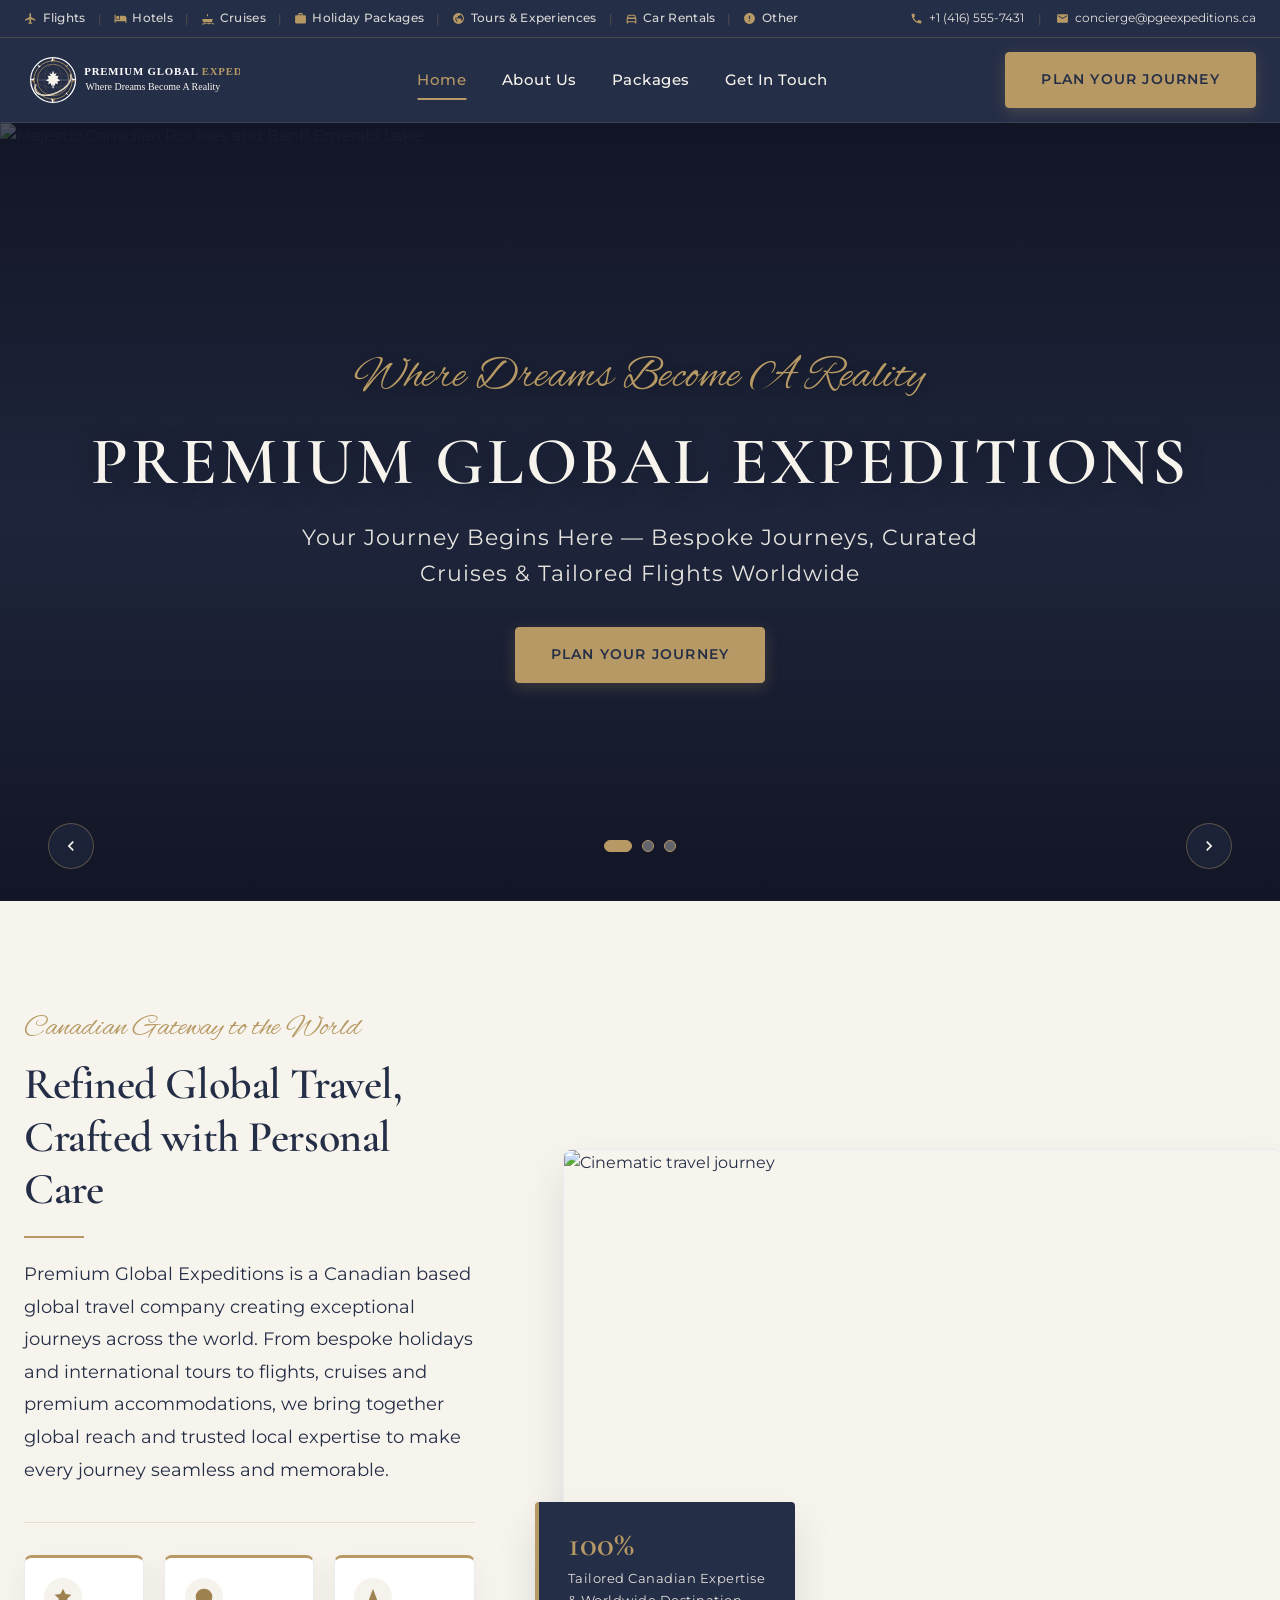
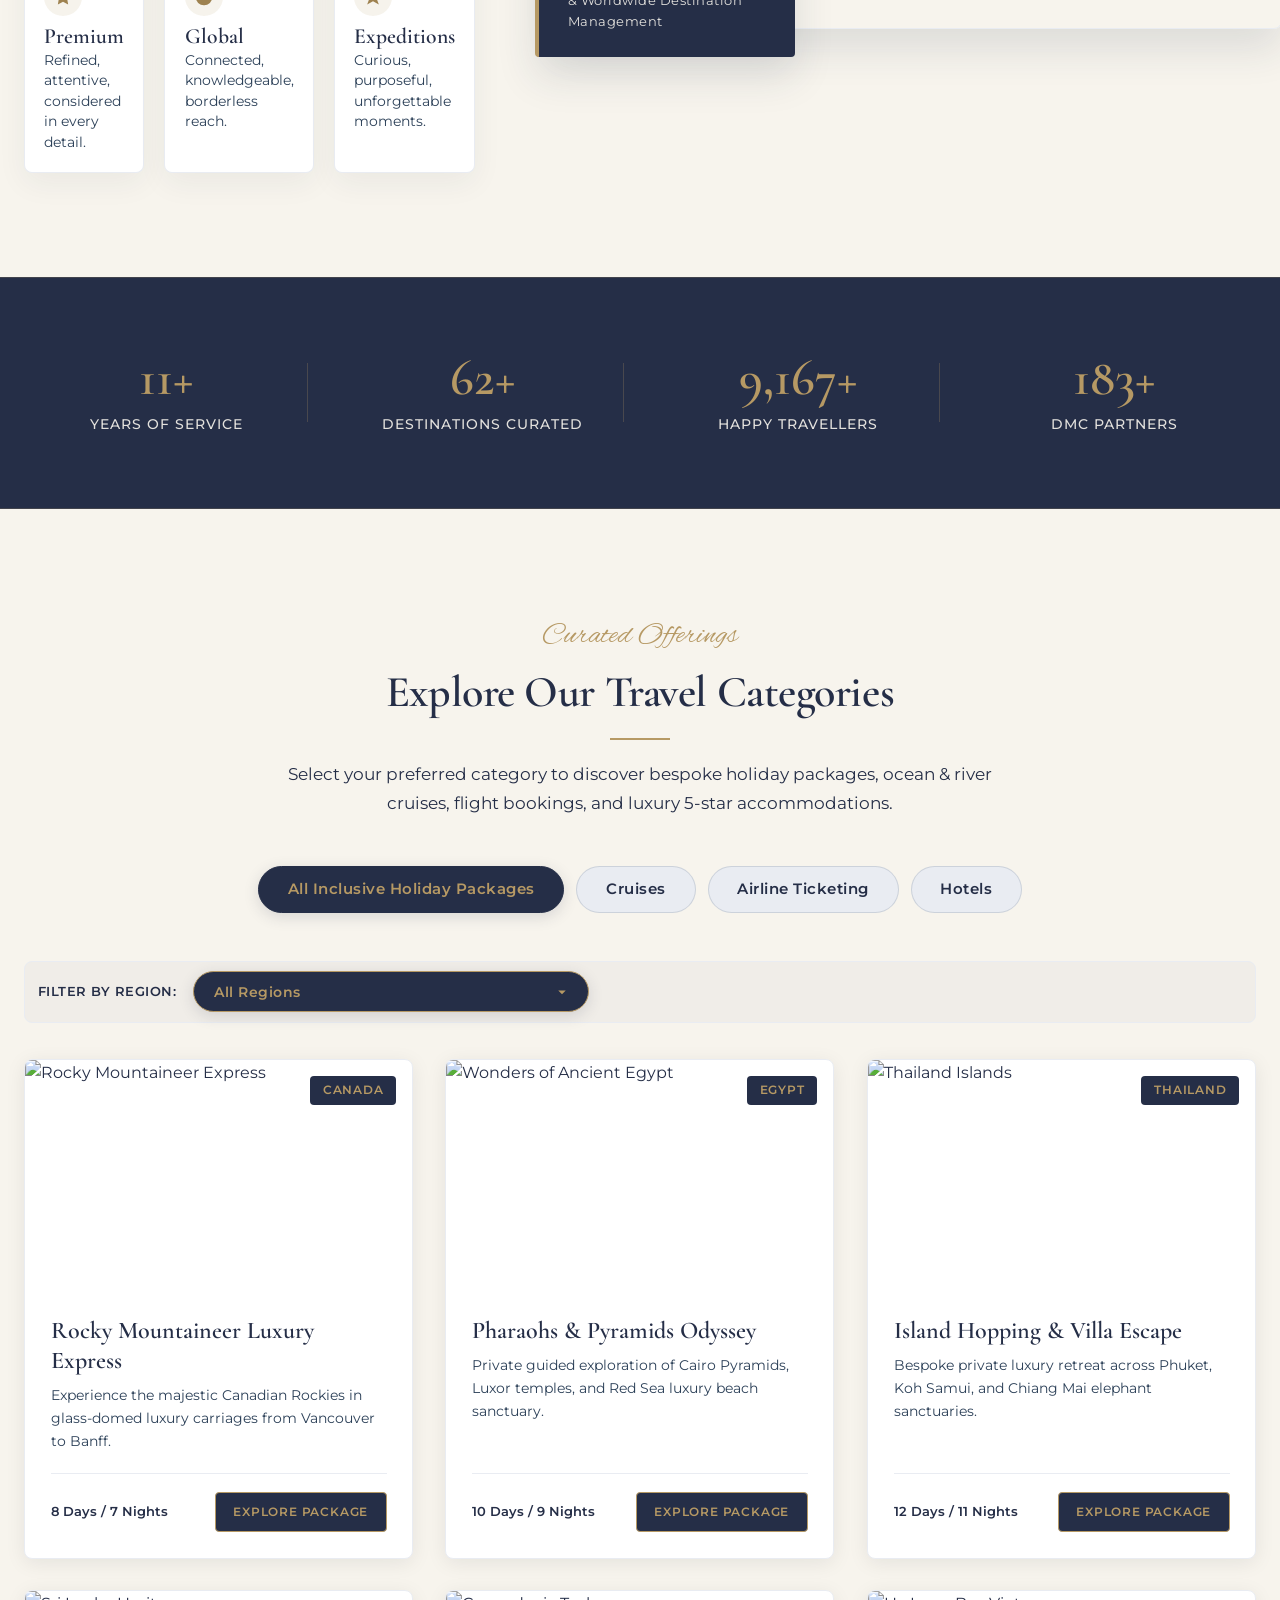
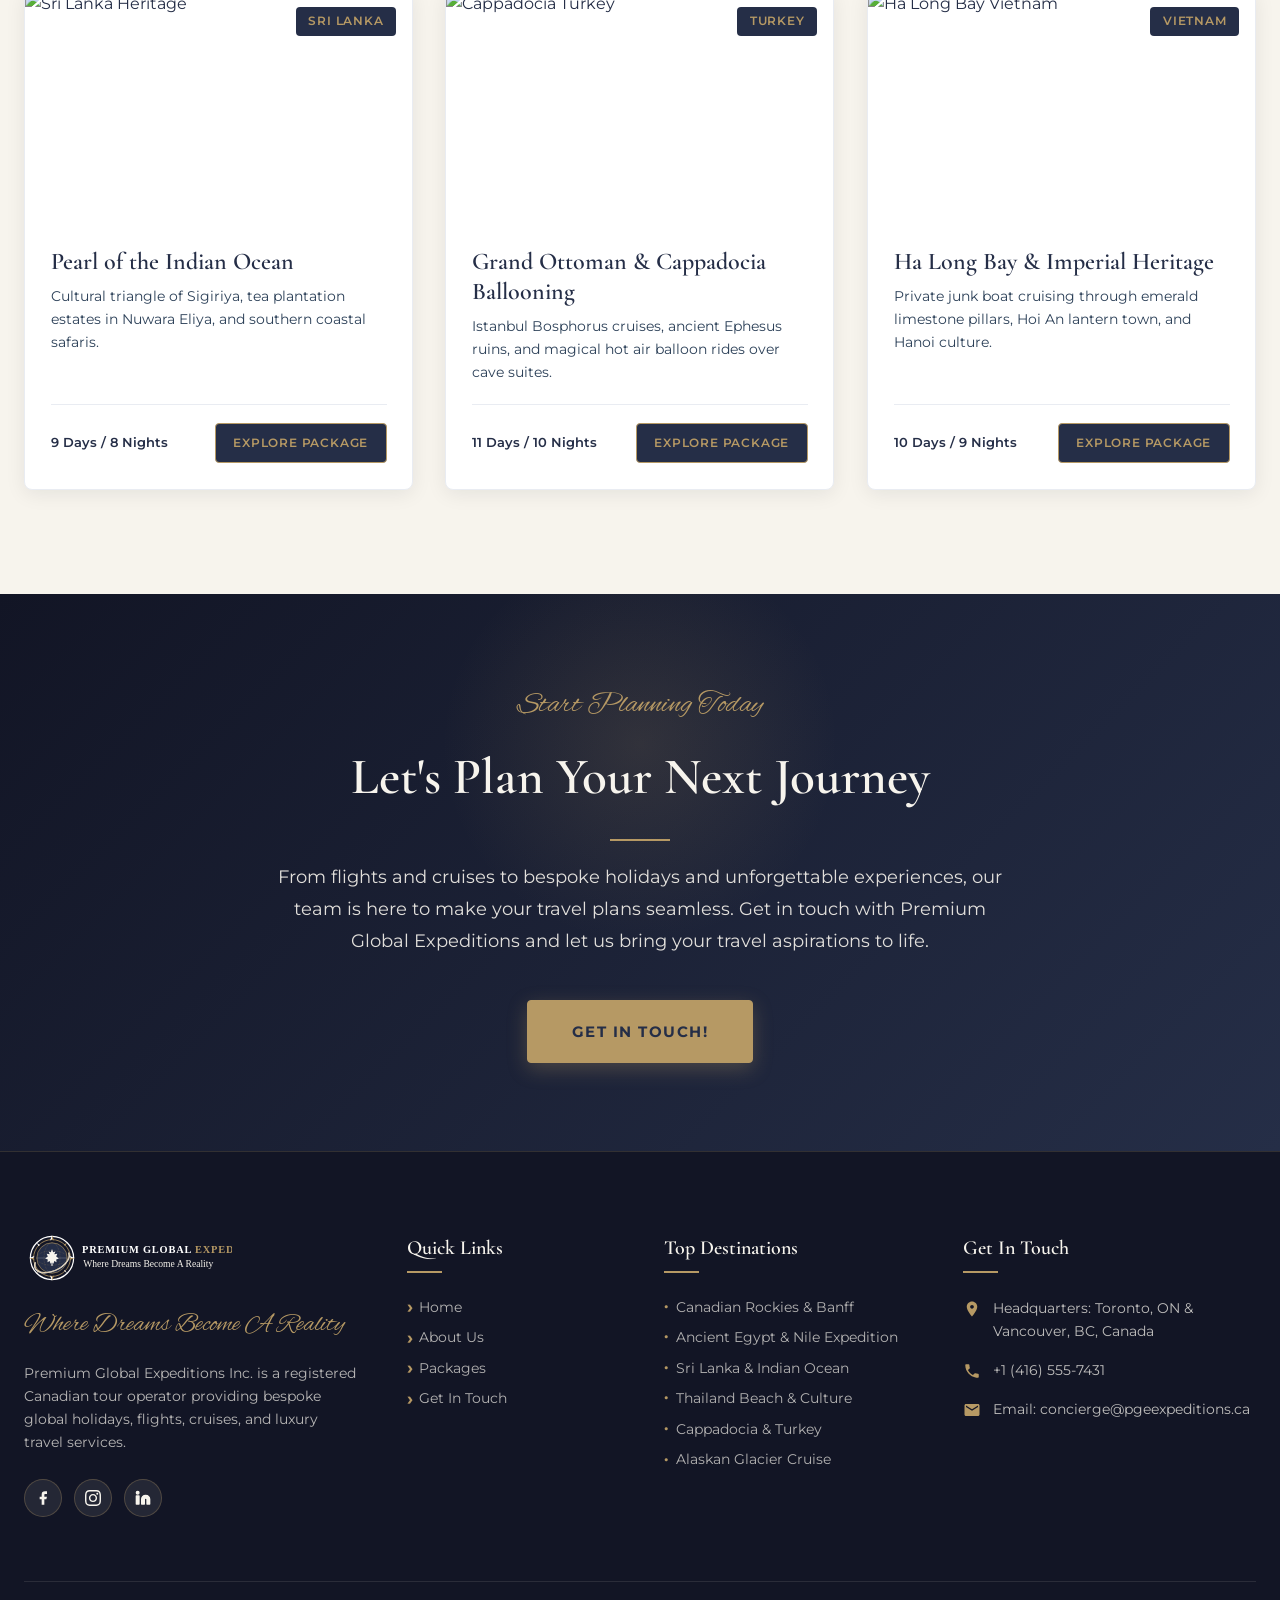
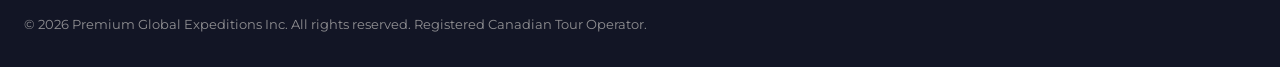
==== commit fa4f53a2: "Add About page and update website" ====
--- a/index.html
+++ b/index.html
@@ -118,8 +118,8 @@
 
       <!-- MAIN NAVIGATION MENU -->
       <nav class="nav-menu" id="mainNavMenu" aria-label="Primary Navigation">
-        <a href="#hero-section" class="nav-link active">Home</a>
-        <a href="#intro-section" class="nav-link">About Us</a>
+        <a href="index.html" class="nav-link active">Home</a>
+        <a href="about.html" class="nav-link">About Us</a>
         <a href="#travel-categories" class="nav-link">Packages</a>
         <a href="#cta-section" class="nav-link">Get In Touch</a>
       </nav>
@@ -860,10 +860,10 @@
 
         <!-- COLUMN 2: QUICK LINKS -->
         <div class="footer-links-col">
-          <h4 class="footer-title">Quick Links</h4>
+          <h3 class="footer-title">Quick Links</h3>
           <ul class="footer-links-list">
-            <li><a href="#hero-section"><span class="footer-link-arrow">&rsaquo;</span> Home</a></li>
-            <li><a href="#intro-section"><span class="footer-link-arrow">&rsaquo;</span> About Us</a></li>
+            <li><a href="index.html"><span class="footer-link-arrow">&rsaquo;</span> Home</a></li>
+            <li><a href="about.html"><span class="footer-link-arrow">&rsaquo;</span> About Us</a></li>
             <li><a href="#travel-categories"><span class="footer-link-arrow">&rsaquo;</span> Packages</a></li>
             <li><a href="#cta-section"><span class="footer-link-arrow">&rsaquo;</span> Get In Touch</a></li>
           </ul>
@@ -871,7 +871,7 @@
 
         <!-- COLUMN 3: TOP DESTINATIONS -->
         <div class="footer-links-col">
-          <h4 class="footer-title">Top Destinations</h4>
+          <h3 class="footer-title">Top Destinations</h3>
           <ul class="footer-links-list">
             <li><a href="#travel-categories" class="footer-dest-link" data-tab="packages-panel" data-group="canada"><span class="footer-link-pin">&#9679;</span> Canadian Rockies &amp; Banff</a></li>
             <li><a href="#travel-categories" class="footer-dest-link" data-tab="packages-panel" data-group="asia-middleeast"><span class="footer-link-pin">&#9679;</span> Ancient Egypt &amp; Nile Expedition</a></li>
@@ -884,7 +884,7 @@
 
         <!-- COLUMN 4: CANADIAN CONTACT INFO -->
         <div class="footer-contact-col">
-          <h4 class="footer-title">Get In Touch</h4>
+          <h3 class="footer-title">Get In Touch</h3>
           <ul class="footer-contact-info">
             <li>
               <svg viewBox="0 0 24 24">
@@ -929,8 +929,8 @@
   <div class="modal-overlay" id="modalOverlay">
     <div class="modal-card">
       <span class="section-tagline" style="color: var(--color-gold); font-size: 1.5rem;">Inquiry Received</span>
-      <h3 style="font-family: var(--font-display); font-size: 2rem; color: var(--color-navy); margin-bottom: 0.75rem;">
-        Thank You for Choosing PGE!</h3>
+      <h4 style="font-family: var(--font-display); font-size: 2rem; color: var(--color-navy); margin-bottom: 0.75rem;">
+        Thank You for Choosing PGE!</h4>
       <p style="font-size: 0.95rem; color: var(--color-slate); line-height: 1.6; margin-bottom: 1.75rem;">
         Your flight inquiry has been sent to our Canadian travel specialists. We will review your travel preferences and
         send customized flight options within 24 hours.
--- a/style.css
+++ b/style.css
@@ -1,1721 +1,1826 @@
-/* ==========================================================================
-   PREMIUM GLOBAL EXPEDITIONS INC. (PGE) — OFFICIAL BRAND STYLESHEET 2026
-   Built for seamless WordPress Elementor Container & Widget conversion.
-   ========================================================================== */
-
-/* --------------------------------------------------------------------------
-   1. BRAND DESIGN TOKENS & CSS CUSTOM PROPERTIES
-   -------------------------------------------------------------------------- */
-:root {
-  /* Official PGE Brand Color System (Brand Guide 2026) */
-  --color-navy: #252E47;
-  /* Dominant Brand Field (60%) */
-  --color-ivory: #F7F4ED;
-  /* Content Breathing Space (25%) */
-  --color-gold: #B69964;
-  /* Distinction & Accent (10%) */
-  --color-gold-hover: #9E8250;
-  /* Gold button hover state */
-  --color-gold-light: #DFD3BD;
-  /* Subtle gold border/accent */
-  --color-slate: #2C4058;
-  /* Supporting Depth (5%) */
-  --color-midnight: #121525;
-  /* Deep contrast & footer overlay */
-  --color-cloud-mist: #E9ECF2;
-  /* Subtle divider / card background */
-  --color-travel-sand: #E6D9C2;
-  /* Optional warm support */
-  --color-white: #FFFFFF;
-  /* Pure white utility */
-  --color-overlay-dark: rgba(18, 21, 37, 0.65);
-
-  /* Typography System */
-  --font-display: 'Cormorant Garamond', Georgia, serif;
-  --font-body: 'Montserrat', sans-serif;
-  --font-script: 'Alex Brush', 'Great Vibes', cursive;
-
-  /* Spacing & Layout */
-  --container-max-width: 1280px;
-  --header-height: 84px;
-  --utility-bar-height: 38px;
-  --radius-sm: 4px;
-  --radius-md: 8px;
-  --radius-lg: 16px;
-
-  /* Shadows & Elevations */
-  --shadow-subtle: 0 10px 30px rgba(37, 46, 71, 0.06);
-  --shadow-hover: 0 20px 40px rgba(37, 46, 71, 0.12);
-  --shadow-card: 0 4px 20px rgba(18, 21, 37, 0.08);
-
-  /* Micro Transitions */
-  --transition-smooth: all 0.35s cubic-bezier(0.16, 1, 0.3, 1);
-  --transition-fast: all 0.2s ease;
-}
-
-/* --------------------------------------------------------------------------
-   2. GLOBAL RESET & BASE STYLES
-   -------------------------------------------------------------------------- */
-*,
-*::before,
-*::after {
-  box-sizing: border-box;
-  margin: 0;
-  padding: 0;
-}
-
-html {
-  scroll-behavior: smooth;
-  font-size: 16px;
-}
-
-body {
-  font-family: var(--font-body);
-  background-color: var(--color-ivory);
-  color: var(--color-navy);
-  line-height: 1.65;
-  -webkit-font-smoothing: antialiased;
-  -moz-osx-font-smoothing: grayscale;
-  overflow-x: hidden;
-}
-
-img {
-  max-width: 100%;
-  height: auto;
-  display: block;
-}
-
-a {
-  color: inherit;
-  text-decoration: none;
-  transition: var(--transition-fast);
-}
-
-ul {
-  list-style: none;
-}
-
-button,
-input,
-select,
-textarea {
-  font-family: inherit;
-  font-size: inherit;
-}
-
-/* Container Utility */
-.container {
-  width: 100%;
-  max-width: var(--container-max-width);
-  margin-left: auto;
-  margin-right: auto;
-  padding-left: 1.5rem;
-  padding-right: 1.5rem;
-}
-
-/* Section Header Typography Components */
-.section-tagline {
-  font-family: var(--font-script);
-  font-size: 1.85rem;
-  color: var(--color-gold);
-  display: block;
-  margin-bottom: 0.25rem;
-  font-weight: 400;
-}
-
-.section-title {
-  font-family: var(--font-display);
-  font-size: 2.75rem;
-  font-weight: 600;
-  color: var(--color-navy);
-  line-height: 1.2;
-  margin-bottom: 1rem;
-  letter-spacing: -0.01em;
-}
-
-.section-title.light {
-  color: var(--color-ivory);
-}
-
-.section-lead {
-  font-size: 1.05rem;
-  color: var(--color-text-muted);
-  max-width: 720px;
-  line-height: 1.7;
-}
-
-.section-lead.light {
-  color: rgba(247, 244, 237, 0.85);
-}
-
-/* Gold Accent Rule */
-.gold-rule {
-  width: 60px;
-  height: 2px;
-  background-color: var(--color-gold);
-  border: none;
-  margin: 1.25rem 0;
-}
-
-.gold-rule.center {
-  margin-left: auto;
-  margin-right: auto;
-}
-
-/* Premium Buttons */
-.btn-primary {
-  display: inline-flex;
-  align-items: center;
-  justify-content: center;
-  gap: 0.5rem;
-  background-color: var(--color-gold);
-  color: var(--color-navy);
-  /* STRICT BRAND RULE: Dark Navy text on Gold */
-  font-family: var(--font-body);
-  font-weight: 600;
-  font-size: 0.9rem;
-  letter-spacing: 1.2px;
-  text-transform: uppercase;
-  padding: 0.95rem 2.2rem;
-  border-radius: var(--radius-sm);
-  border: 1px solid var(--color-gold);
-  cursor: pointer;
-  transition: var(--transition-smooth);
-  box-shadow: 0 4px 15px rgba(182, 153, 100, 0.25);
-}
-
-.btn-primary:hover {
-  background-color: var(--color-gold-hover);
-  border-color: var(--color-gold-hover);
-  transform: translateY(-2px);
-  box-shadow: 0 8px 25px rgba(182, 153, 100, 0.35);
-}
-
-.btn-secondary {
-  display: inline-flex;
-  align-items: center;
-  justify-content: center;
-  gap: 0.5rem;
-  background-color: transparent;
-  color: var(--color-ivory);
-  font-family: var(--font-body);
-  font-weight: 600;
-  font-size: 0.9rem;
-  letter-spacing: 1.2px;
-  text-transform: uppercase;
-  padding: 0.95rem 2.2rem;
-  border-radius: var(--radius-sm);
-  border: 1.5px solid var(--color-gold);
-  cursor: pointer;
-  transition: var(--transition-smooth);
-}
-
-.btn-secondary:hover {
-  background-color: var(--color-gold);
-  color: var(--color-navy);
-  transform: translateY(-2px);
-}
-
-.btn-navy {
-  background-color: var(--color-navy);
-  color: var(--color-ivory);
-  border: 1px solid var(--color-navy);
-}
-
-.btn-navy:hover {
-  background-color: var(--color-slate);
-  color: var(--color-ivory);
-}
-
-/* --------------------------------------------------------------------------
-   3. SECTION: TOP UTILITY BAR
-   -------------------------------------------------------------------------- */
-.top-utility-bar {
-  background-color: var(--color-navy);
-  border-bottom: 1px solid rgba(182, 153, 100, 0.25);
-  color: var(--color-ivory);
-  font-size: 0.76rem;
-  height: var(--utility-bar-height);
-  display: flex;
-  align-items: center;
-  position: relative;
-  z-index: 1001;
-}
-
-.utility-bar-inner {
-  display: flex;
-  justify-content: space-between;
-  align-items: center;
-  width: 100%;
-}
-
-.utility-links {
-  display: flex;
-  align-items: center;
-  gap: 0.75rem;
-  overflow-x: auto;
-  scrollbar-width: none;
-  white-space: nowrap;
-}
-
-.utility-links::-webkit-scrollbar {
-  display: none;
-}
-
-.utility-link-item {
-  display: inline-flex;
-  align-items: center;
-  gap: 0.35rem;
-  color: rgba(247, 244, 237, 0.85);
-  font-weight: 500;
-  letter-spacing: 0.3px;
-  padding: 0.2rem 0;
-  transition: var(--transition-fast);
-}
-
-.utility-link-item svg {
-  width: 13px;
-  height: 13px;
-  fill: var(--color-gold);
-  transition: var(--transition-fast);
-}
-
-.utility-link-item:hover {
-  color: var(--color-gold);
-}
-
-.utility-link-item:hover svg {
-  transform: translateY(-1px);
-}
-
-.utility-sep,
-.utility-contact-sep {
-  color: rgba(182, 153, 100, 0.35);
-  font-size: 0.75rem;
-  user-select: none;
-}
-
-.utility-contact {
-  display: flex;
-  align-items: center;
-  gap: 0.85rem;
-  color: rgba(247, 244, 237, 0.85);
-  white-space: nowrap;
-  font-size: 0.76rem;
-}
-
-.utility-contact-item {
-  display: inline-flex;
-  align-items: center;
-  gap: 0.4rem;
-  color: rgba(247, 244, 237, 0.9);
-  transition: var(--transition-fast);
-}
-
-.utility-contact-item:hover {
-  color: var(--color-gold);
-}
-
-.utility-contact-item svg {
-  width: 13px;
-  height: 13px;
-  fill: var(--color-gold);
-}
-
-/* --------------------------------------------------------------------------
-   4. SECTION: MAIN NAVIGATION HEADER
-   -------------------------------------------------------------------------- */
-.main-header {
-  position: sticky;
-  top: 0;
-  left: 0;
-  width: 100%;
-  background-color: var(--color-navy);
-  border-bottom: 1px solid rgba(233, 236, 242, 0.1);
-  z-index: 1000;
-  transition: var(--transition-smooth);
-}
-
-.main-header.scrolled {
-  box-shadow: 0 10px 30px rgba(18, 21, 37, 0.35);
-  background-color: rgba(37, 46, 71, 0.96);
-  backdrop-filter: blur(10px);
-}
-
-.header-inner {
-  display: flex;
-  align-items: center;
-  justify-content: space-between;
-  height: var(--header-height);
-}
-
-.brand-logo-wrap {
-  display: flex;
-  align-items: center;
-  padding: 0.5rem 0;
-}
-
-.brand-logo-img {
-  height: 54px;
-  width: auto;
-  transition: var(--transition-fast);
-}
-
-.nav-menu {
-  display: flex;
-  align-items: center;
-  gap: 2.2rem;
-}
-
-.nav-link {
-  font-family: var(--font-body);
-  font-size: 0.92rem;
-  font-weight: 500;
-  color: var(--color-ivory);
-  letter-spacing: 0.5px;
-  position: relative;
-  padding: 0.5rem 0;
-}
-
-.nav-link:hover,
-.nav-link.active {
-  color: var(--color-gold);
-}
-
-.nav-link::after {
-  content: '';
-  position: absolute;
-  bottom: 0;
-  left: 50%;
-  transform: translateX(-50%);
-  width: 0;
-  height: 2px;
-  background-color: var(--color-gold);
-  transition: var(--transition-fast);
-}
-
-.nav-link:hover::after,
-.nav-link.active::after {
-  width: 100%;
-}
-
-.nav-actions {
-  display: flex;
-  align-items: center;
-  gap: 1rem;
-}
-
-/* Hamburger Mobile Toggle */
-.mobile-toggle {
-  display: none;
-  background: none;
-  border: none;
-  cursor: pointer;
-  padding: 0.5rem;
-  color: var(--color-ivory);
-}
-
-.mobile-toggle svg {
-  width: 28px;
-  height: 28px;
-  fill: currentColor;
-}
-
-/* --------------------------------------------------------------------------
-   5. SECTION: HERO CAROUSEL
-   -------------------------------------------------------------------------- */
-.hero-section {
-  position: relative;
-  width: 100%;
-  height: calc(100vh - var(--header-height) - var(--utility-bar-height));
-  min-height: 580px;
-  max-height: 820px;
-  background-color: var(--color-midnight);
-  overflow: hidden;
-}
-
-.hero-slider-track {
-  position: absolute;
-  top: 0;
-  left: 0;
-  width: 100%;
-  height: 100%;
-}
-
-.hero-slide {
-  position: absolute;
-  top: 0;
-  left: 0;
-  width: 100%;
-  height: 100%;
-  opacity: 0;
-  visibility: hidden;
-  transition: opacity 1.2s cubic-bezier(0.25, 1, 0.5, 1), transform 1.8s cubic-bezier(0.25, 1, 0.5, 1);
-  transform: scale(1.05);
-}
-
-.hero-slide.active {
-  opacity: 1;
-  visibility: visible;
-  transform: scale(1);
-}
-
-.hero-slide-bg {
-  width: 100%;
-  height: 100%;
-  object-fit: cover;
-  object-position: center;
-}
-
-/* Restrained PGE Dark Overlay Gradient for text legibility */
-.hero-overlay {
-  position: absolute;
-  top: 0;
-  left: 0;
-  width: 100%;
-  height: 100%;
-  background: linear-gradient(180deg,
-      rgba(18, 21, 37, 0.75) 0%,
-      rgba(37, 46, 71, 0.65) 50%,
-      rgba(18, 21, 37, 0.85) 100%);
-  z-index: 2;
-}
-
-.hero-content-wrap {
-  position: relative;
-  z-index: 10;
-  height: 100%;
-  display: flex;
-  flex-direction: column;
-  justify-content: center;
-  align-items: center;
-  text-align: center;
-  color: var(--color-ivory);
-  padding: 2rem 1.5rem;
-}
-
-.hero-tagline-script {
-  font-family: var(--font-script);
-  font-size: 2.8rem;
-  color: var(--color-gold);
-  margin-bottom: 0.5rem;
-  text-shadow: 0 2px 10px rgba(0, 0, 0, 0.4);
-  font-weight: 400;
-  letter-spacing: 0.5px;
-}
-
-.hero-main-title {
-  font-family: var(--font-display);
-  font-size: clamp(2.4rem, 5.5vw, 4.2rem);
-  font-weight: 600;
-  letter-spacing: 3px;
-  line-height: 1.15;
-  color: var(--color-ivory);
-  text-transform: uppercase;
-  margin-bottom: 1.25rem;
-  text-shadow: 0 4px 20px rgba(18, 21, 37, 0.6);
-}
-
-.hero-subheading {
-  font-family: var(--font-body);
-  font-size: clamp(1rem, 2vw, 1.35rem);
-  font-weight: 400;
-  letter-spacing: 1px;
-  color: rgba(247, 244, 237, 0.92);
-  margin-bottom: 2.25rem;
-  max-width: 680px;
-}
-
-/* Slider Controls */
-.hero-controls {
-  position: absolute;
-  bottom: 2rem;
-  left: 0;
-  width: 100%;
-  z-index: 15;
-  display: flex;
-  justify-content: space-between;
-  align-items: center;
-  padding: 0 3rem;
-  pointer-events: none;
-}
-
-.hero-dots {
-  display: flex;
-  gap: 0.6rem;
-  pointer-events: auto;
-  margin: 0 auto;
-}
-
-.dot-btn {
-  width: 12px;
-  height: 12px;
-  border-radius: 50%;
-  background: rgba(247, 244, 237, 0.35);
-  border: 1px solid var(--color-gold);
-  cursor: pointer;
-  transition: var(--transition-fast);
-}
-
-.dot-btn.active,
-.dot-btn:hover {
-  background: var(--color-gold);
-  width: 28px;
-  border-radius: 10px;
-}
-
-.hero-nav-arrow {
-  pointer-events: auto;
-  background: rgba(37, 46, 71, 0.5);
-  border: 1px solid rgba(182, 153, 100, 0.4);
-  color: var(--color-ivory);
-  width: 46px;
-  height: 46px;
-  border-radius: 50%;
-  display: flex;
-  align-items: center;
-  justify-content: center;
-  cursor: pointer;
-  transition: var(--transition-fast);
-  backdrop-filter: blur(4px);
-}
-
-.hero-nav-arrow:hover {
-  background: var(--color-gold);
-  color: var(--color-navy);
-  border-color: var(--color-gold);
-}
-
-.hero-nav-arrow svg {
-  width: 20px;
-  height: 20px;
-  fill: currentColor;
-}
-
-/* --------------------------------------------------------------------------
-   6. SECTION: BRAND INTRO (Ivory Background)
-   -------------------------------------------------------------------------- */
-.intro-section {
-  background-color: var(--color-ivory);
-  padding: 6.5rem 0;
-  position: relative;
-}
-
-.intro-grid {
-  display: grid;
-  grid-template-columns: 1fr 1fr;
-  gap: 4.5rem;
-  align-items: center;
-}
-
-.intro-content {
-  padding-right: 1rem;
-}
-
-.intro-paragraph {
-  font-size: 1.1rem;
-  line-height: 1.85;
-  color: var(--color-navy);
-  margin-bottom: 2rem;
-  font-weight: 400;
-}
-
-.intro-pillars {
-  display: grid;
-  grid-template-columns: repeat(3, 1fr);
-  gap: 1.25rem;
-  margin-top: 2.25rem;
-  padding-top: 2rem;
-  border-top: 1px solid rgba(182, 153, 100, 0.25);
-}
-
-.pillar-card {
-  background-color: var(--color-white);
-  padding: 1.25rem 1.2rem;
-  border-radius: var(--radius-md);
-  border: 1px solid var(--color-cloud-mist);
-  border-top: 3px solid var(--color-gold);
-  box-shadow: var(--shadow-subtle);
-  display: flex;
-  flex-direction: column;
-  gap: 0.5rem;
-  transition: var(--transition-smooth);
-}
-
-.pillar-card:hover {
-  transform: translateY(-4px);
-  box-shadow: var(--shadow-card);
-  border-color: var(--color-gold-light);
-}
-
-.pillar-icon {
-  width: 38px;
-  height: 38px;
-  border-radius: 50%;
-  background-color: rgba(182, 153, 100, 0.12);
-  color: var(--color-gold-hover);
-  display: flex;
-  align-items: center;
-  justify-content: center;
-}
-
-.pillar-icon svg {
-  width: 20px;
-  height: 20px;
-  fill: currentColor;
-}
-
-.pillar-title {
-  font-family: var(--font-display);
-  font-size: 1.35rem;
-  font-weight: 600;
-  color: var(--color-navy);
-  line-height: 1.2;
-}
-
-.pillar-desc {
-  font-size: 0.85rem;
-  color: var(--color-slate);
-  line-height: 1.5;
-}
-
-.intro-image-wrap {
-  position: relative;
-}
-
-.intro-main-img {
-  width: 100%;
-  height: 480px;
-  object-fit: cover;
-  border-radius: var(--radius-md);
-  box-shadow: var(--shadow-hover);
-  border: 1px solid var(--color-cloud-mist);
-}
-
-.intro-floating-card {
-  position: absolute;
-  bottom: -1.75rem;
-  left: -1.75rem;
-  background-color: var(--color-navy);
-  color: var(--color-ivory);
-  padding: 1.5rem 1.8rem;
-  border-radius: var(--radius-sm);
-  border-left: 4px solid var(--color-gold);
-  box-shadow: var(--shadow-hover);
-  max-width: 260px;
-}
-
-.floating-card-num {
-  font-family: var(--font-display);
-  font-size: 2.2rem;
-  font-weight: 600;
-  color: var(--color-gold);
-  line-height: 1;
-}
-
-.floating-card-label {
-  font-size: 0.82rem;
-  letter-spacing: 0.5px;
-  color: rgba(247, 244, 237, 0.9);
-  margin-top: 0.3rem;
-}
-
-/* --------------------------------------------------------------------------
-   7. SECTION: QUICK STATS STRIP (Navy Background)
-   -------------------------------------------------------------------------- */
-.stats-section {
-  background-color: var(--color-navy);
-  color: var(--color-ivory);
-  padding: 3.5rem 0;
-  border-top: 1px solid rgba(182, 153, 100, 0.2);
-  border-bottom: 1px solid rgba(182, 153, 100, 0.2);
-}
-
-.stats-grid {
-  display: grid;
-  grid-template-columns: repeat(4, 1fr);
-  gap: 2rem;
-  text-align: center;
-}
-
-.stat-item {
-  padding: 1rem;
-  position: relative;
-}
-
-.stat-item:not(:last-child)::after {
-  content: '';
-  position: absolute;
-  right: 0;
-  top: 25%;
-  height: 50%;
-  width: 1px;
-  background: rgba(182, 153, 100, 0.25);
-}
-
-.stat-number {
-  font-family: var(--font-display);
-  font-size: 3.2rem;
-  font-weight: 600;
-  color: var(--color-gold);
-  line-height: 1.1;
-  margin-bottom: 0.4rem;
-}
-
-.stat-label {
-  font-size: 0.88rem;
-  font-weight: 500;
-  letter-spacing: 1px;
-  text-transform: uppercase;
-  color: var(--color-ivory);
-  opacity: 0.9;
-}
-
-/* --------------------------------------------------------------------------
-   8. SECTION: TRAVEL CATEGORIES (Ivory Background with Panel Switching)
-   -------------------------------------------------------------------------- */
-.categories-section {
-  background-color: var(--color-ivory);
-  padding: 6.5rem 0;
-}
-
-.categories-header {
-  text-align: center;
-  margin-bottom: 3rem;
-}
-
-/* Main Category Tabs */
-.category-tabs-nav {
-  display: flex;
-  justify-content: center;
-  gap: 0.75rem;
-  margin-bottom: 3rem;
-  flex-wrap: wrap;
-}
-
-.tab-btn {
-  background-color: var(--color-cloud-mist);
-  color: var(--color-navy);
-  font-family: var(--font-body);
-  font-weight: 600;
-  font-size: 0.92rem;
-  letter-spacing: 0.5px;
-  padding: 0.85rem 1.8rem;
-  border-radius: 30px;
-  border: 1px solid rgba(44, 64, 88, 0.15);
-  cursor: pointer;
-  transition: var(--transition-smooth);
-}
-
-.tab-btn:hover {
-  background-color: var(--color-travel-sand);
-  border-color: var(--color-gold);
-}
-
-.tab-btn.active {
-  background-color: var(--color-navy);
-  color: var(--color-gold);
-  border-color: var(--color-navy);
-  box-shadow: 0 4px 15px rgba(37, 46, 71, 0.15);
-}
-
-/* Sub-group Filter Pills */
-.subgroup-filter-nav {
-  display: flex;
-  align-items: center;
-  gap: 0.65rem;
-  margin-bottom: 2.25rem;
-  flex-wrap: wrap;
-  padding: 0.6rem 0.8rem;
-  background-color: rgba(37, 46, 71, 0.03);
-  border-radius: var(--radius-md);
-  border: 1px solid var(--color-cloud-mist);
-}
-
-.subgroup-filter-label {
-  font-size: 0.82rem;
-  font-weight: 600;
-  color: var(--color-navy);
-  margin-right: 0.4rem;
-  letter-spacing: 0.5px;
-  text-transform: uppercase;
-}
-
-.subgroup-pill {
-  font-size: 0.85rem;
-  font-weight: 600;
-  padding: 0.55rem 1.25rem;
-  border-radius: 20px;
-  background-color: var(--color-white);
-  color: var(--color-navy);
-  border: 1px solid rgba(44, 64, 88, 0.15);
-  cursor: pointer;
-  transition: var(--transition-smooth);
-  box-shadow: 0 2px 6px rgba(0, 0, 0, 0.02);
-}
-
-.subgroup-pill:hover {
-  background-color: var(--color-travel-sand);
-  border-color: var(--color-gold);
-  color: var(--color-navy);
-}
-
-.subgroup-pill.active {
-  background-color: var(--color-navy);
-  color: var(--color-gold);
-  border-color: var(--color-navy);
-  box-shadow: 0 4px 12px rgba(37, 46, 71, 0.2);
-}
-
-/* Styled Region Dropdown Filter */
-.select-dropdown-wrap {
-  position: relative;
-  display: inline-flex;
-  align-items: center;
-  min-width: 180px;
-  max-width: 100%;
-}
-
-.subgroup-select-filter {
-  appearance: none;
-  -webkit-appearance: none;
-  -moz-appearance: none;
-  width: 100%;
-  background-color: var(--color-navy);
-  color: var(--color-gold);
-  font-family: var(--font-body);
-  font-size: 0.88rem;
-  font-weight: 600;
-  letter-spacing: 0.5px;
-  padding: 0.65rem 2.5rem 0.65rem 1.25rem;
-  border-radius: 25px;
-  border: 1.5px solid var(--color-gold);
-  cursor: pointer;
-  transition: var(--transition-smooth);
-  box-shadow: 0 4px 15px rgba(37, 46, 71, 0.15);
-}
-
-.subgroup-select-filter:hover,
-.subgroup-select-filter:focus {
-  outline: none;
-  background-color: var(--color-midnight);
-  border-color: var(--color-gold-hover);
-  box-shadow: 0 6px 20px rgba(182, 153, 100, 0.3);
-}
-
-.subgroup-select-filter option {
-  background-color: var(--color-navy);
-  color: var(--color-ivory);
-  font-weight: 500;
-  padding: 0.5rem;
-}
-
-.select-arrow {
-  position: absolute;
-  right: 1.1rem;
-  width: 18px;
-  height: 18px;
-  fill: var(--color-gold);
-  pointer-events: none;
-  transition: var(--transition-fast);
-}
-
-.select-dropdown-wrap:hover .select-arrow {
-  transform: translateY(2px);
-}
-
-/* Category Content Panels */
-.category-panel {
-  display: none;
-  animation: fadeIn 0.4s ease-in-out;
-}
-
-.category-panel.active {
-  display: block;
-}
-
-@keyframes fadeIn {
-  from {
-    opacity: 0;
-    transform: translateY(8px);
-  }
-
-  to {
-    opacity: 1;
-    transform: translateY(0);
-  }
-}
-
-/* Destination Cards Grid */
-.cards-grid {
-  display: grid;
-  grid-template-columns: repeat(3, 1fr);
-  gap: 2rem;
-}
-
-.card-item {
-  background-color: var(--color-white);
-  border-radius: var(--radius-md);
-  overflow: hidden;
-  box-shadow: var(--shadow-card);
-  border: 1px solid var(--color-cloud-mist);
-  transition: var(--transition-smooth);
-  display: flex;
-  flex-direction: column;
-  will-change: transform, box-shadow;
-  transform: translateZ(0);
-}
-
-.card-item:hover {
-  transform: translateY(-6px);
-  box-shadow: var(--shadow-hover);
-  border-color: var(--color-gold-light);
-}
-
-.card-img-wrap {
-  position: relative;
-  height: 230px;
-  overflow: hidden;
-}
-
-.card-img {
-  width: 100%;
-  height: 100%;
-  object-fit: cover;
-  transition: transform 0.6s ease;
-}
-
-.card-item:hover .card-img {
-  transform: scale(1.06);
-}
-
-.card-tag {
-  position: absolute;
-  top: 1rem;
-  right: 1rem;
-  background-color: var(--color-navy);
-  color: var(--color-gold);
-  font-size: 0.72rem;
-  font-weight: 600;
-  letter-spacing: 0.8px;
-  text-transform: uppercase;
-  padding: 0.3rem 0.8rem;
-  border-radius: var(--radius-sm);
-}
-
-.card-body {
-  padding: 1.6rem;
-  display: flex;
-  flex-direction: column;
-  flex-grow: 1;
-}
-
-.card-title {
-  font-family: var(--font-display);
-  font-size: 1.5rem;
-  font-weight: 600;
-  color: var(--color-navy);
-  margin-bottom: 0.5rem;
-  line-height: 1.25;
-}
-
-.card-text {
-  font-size: 0.88rem;
-  color: var(--color-slate);
-  margin-bottom: 1.25rem;
-  flex-grow: 1;
-}
-
-.card-footer {
-  display: flex;
-  align-items: center;
-  justify-content: space-between;
-  padding-top: 1.1rem;
-  margin-top: auto;
-  border-top: 1px solid var(--color-cloud-mist);
-  gap: 0.75rem;
-}
-
-.card-footer-info {
-  font-size: 0.82rem;
-  color: var(--color-navy);
-  font-weight: 600;
-}
-
-.card-btn-action {
-  display: inline-flex;
-  align-items: center;
-  justify-content: center;
-  background-color: var(--color-navy);
-  color: var(--color-gold);
-  font-family: var(--font-body);
-  font-size: 0.78rem;
-  font-weight: 600;
-  letter-spacing: 0.8px;
-  text-transform: uppercase;
-  padding: 0.55rem 1.1rem;
-  border-radius: var(--radius-sm);
-  border: 1px solid var(--color-gold);
-  transition: var(--transition-smooth);
-  text-decoration: none;
-  white-space: nowrap;
-}
-
-.card-btn-action:hover {
-  background-color: var(--color-gold);
-  color: var(--color-navy);
-  border-color: var(--color-gold);
-  transform: translateY(-2px);
-  box-shadow: 0 4px 12px rgba(182, 153, 100, 0.3);
-}
-
-/* Special Airline Ticketing Panel Styling */
-.flight-inquiry-container {
-  background-color: var(--color-white);
-  border-radius: var(--radius-lg);
-  box-shadow: var(--shadow-hover);
-  border: 1px solid var(--color-gold-light);
-  overflow: hidden;
-  display: grid;
-  grid-template-columns: 1fr 1.3fr;
-}
-
-.flight-info-side {
-  background-color: var(--color-navy);
-  color: var(--color-ivory);
-  padding: 3rem 2.5rem;
-  display: flex;
-  flex-direction: column;
-  justify-content: center;
-  position: relative;
-}
-
-.flight-info-side::after {
-  content: '';
-  position: absolute;
-  bottom: 0;
-  right: 0;
-  width: 140px;
-  height: 140px;
-  background: radial-gradient(circle, rgba(182, 153, 100, 0.15) 0%, transparent 70%);
-}
-
-.flight-form-side {
-  padding: 3rem 2.5rem;
-  background-color: var(--color-white);
-}
-
-.form-grid {
-  display: grid;
-  grid-template-columns: repeat(2, 1fr);
-  gap: 1.2rem;
-}
-
-.form-group.full-width {
-  grid-column: span 2;
-}
-
-.form-label {
-  display: block;
-  font-size: 0.82rem;
-  font-weight: 600;
-  color: var(--color-navy);
-  margin-bottom: 0.4rem;
-  letter-spacing: 0.3px;
-}
-
-.form-control {
-  width: 100%;
-  padding: 0.75rem 1rem;
-  background-color: var(--color-cloud-mist);
-  border: 1px solid rgba(44, 64, 88, 0.15);
-  border-radius: var(--radius-sm);
-  color: var(--color-navy);
-  font-size: 0.9rem;
-  transition: var(--transition-fast);
-}
-
-.form-control:focus {
-  outline: none;
-  border-color: var(--color-gold);
-  background-color: var(--color-white);
-  box-shadow: 0 0 0 3px rgba(182, 153, 100, 0.2);
-}
-
-.form-checkbox-group {
-  display: flex;
-  align-items: center;
-  gap: 0.5rem;
-  font-size: 0.85rem;
-  color: var(--color-slate);
-  margin-top: 0.5rem;
-}
-
-.form-checkbox-group input[type="checkbox"] {
-  width: 16px;
-  height: 16px;
-  accent-color: var(--color-gold);
-  cursor: pointer;
-}
-
-/* --------------------------------------------------------------------------
-   9. SECTION: CALL TO ACTION (Navy Background)
-   -------------------------------------------------------------------------- */
-.cta-section {
-  background: linear-gradient(135deg, var(--color-midnight) 0%, var(--color-navy) 100%);
-  color: var(--color-ivory);
-  padding: 6.5rem 0;
-  text-align: center;
-  position: relative;
-  overflow: hidden;
-}
-
-.cta-section::before {
-  content: '';
-  position: absolute;
-  top: -50px;
-  left: 50%;
-  transform: translateX(-50%);
-  width: 300px;
-  height: 300px;
-  background: radial-gradient(circle, rgba(182, 153, 100, 0.12) 0%, transparent 70%);
-  pointer-events: none;
-}
-
-.cta-box {
-  max-width: 820px;
-  margin: 0 auto;
-  position: relative;
-  z-index: 2;
-}
-
-.cta-title {
-  font-family: var(--font-display);
-  font-size: clamp(2.2rem, 4vw, 3.2rem);
-  font-weight: 600;
-  color: var(--color-ivory);
-  margin-bottom: 1rem;
-}
-
-.cta-desc {
-  font-size: 1.08rem;
-  color: rgba(247, 244, 237, 0.88);
-  line-height: 1.8;
-  margin-bottom: 2.5rem;
-}
-
-/* --------------------------------------------------------------------------
-   10. SECTION: FOOTER (Midnight / Navy Background)
-   -------------------------------------------------------------------------- */
-.footer-section {
-  background-color: var(--color-midnight);
-  color: var(--color-ivory);
-  padding-top: 5rem;
-  padding-bottom: 2rem;
-  border-top: 1px solid rgba(182, 153, 100, 0.2);
-}
-
-.footer-grid {
-  display: grid;
-  grid-template-columns: 1.6fr 1fr 1.2fr 1.4fr;
-  gap: 3rem;
-  margin-bottom: 4rem;
-  align-items: start;
-}
-
-.footer-brand-col .footer-logo {
-  height: 52px;
-  width: auto;
-  margin-bottom: 1.25rem;
-}
-
-.footer-tagline-script {
-  font-family: var(--font-script);
-  font-size: 1.6rem;
-  color: var(--color-gold);
-  margin-bottom: 1rem;
-}
-
-.footer-about-text {
-  font-size: 0.88rem;
-  color: rgba(247, 244, 237, 0.72);
-  line-height: 1.65;
-  margin-bottom: 1.5rem;
-}
-
-.social-links {
-  display: flex;
-  gap: 0.75rem;
-}
-
-.social-icon-btn {
-  width: 38px;
-  height: 38px;
-  border-radius: 50%;
-  background-color: rgba(247, 244, 237, 0.08);
-  border: 1px solid rgba(182, 153, 100, 0.3);
-  color: var(--color-ivory);
-  display: flex;
-  align-items: center;
-  justify-content: center;
-  transition: var(--transition-fast);
-}
-
-.social-icon-btn:hover {
-  background-color: var(--color-gold);
-  color: var(--color-navy);
-  border-color: var(--color-gold);
-}
-
-.social-icon-btn svg {
-  width: 16px;
-  height: 16px;
-  fill: currentColor;
-}
-
-.footer-title {
-  font-family: var(--font-display);
-  font-size: 1.25rem;
-  font-weight: 600;
-  color: var(--color-ivory);
-  margin-bottom: 1.5rem;
-  position: relative;
-  padding-bottom: 0.5rem;
-}
-
-.footer-title::after {
-  content: '';
-  position: absolute;
-  bottom: 0;
-  left: 0;
-  width: 35px;
-  height: 2px;
-  background-color: var(--color-gold);
-}
-
-.footer-links-list li {
-  margin-bottom: 0.6rem;
-}
-
-.footer-links-list a {
-  font-size: 0.875rem;
-  color: rgba(247, 244, 237, 0.7);
-  transition: var(--transition-fast);
-  display: flex;
-  align-items: center;
-  gap: 0;
-  line-height: 1.5;
-}
-
-.footer-link-arrow {
-  color: var(--color-gold);
-  font-size: 1.1rem;
-  font-weight: 700;
-  margin-right: 6px;
-  transition: var(--transition-fast);
-  display: inline-block;
-  line-height: 1;
-}
-
-.footer-link-pin {
-  color: var(--color-gold);
-  font-size: 0.45rem;
-  margin-right: 8px;
-  display: inline-block;
-  vertical-align: middle;
-  flex-shrink: 0;
-}
-
-.footer-links-list a:hover {
-  color: var(--color-gold);
-  padding-left: 4px;
-}
-
-.footer-links-list a:hover .footer-link-arrow {
-  transform: translateX(3px);
-  color: var(--color-gold);
-}
-
-.footer-contact-info li {
-  display: flex;
-  align-items: flex-start;
-  gap: 0.75rem;
-  font-size: 0.88rem;
-  color: rgba(247, 244, 237, 0.75);
-  margin-bottom: 1rem;
-}
-
-.footer-contact-info svg {
-  width: 18px;
-  height: 18px;
-  fill: var(--color-gold);
-  flex-shrink: 0;
-  margin-top: 3px;
-}
-
-.footer-bottom {
-  padding-top: 2rem;
-  border-top: 1px solid rgba(247, 244, 237, 0.1);
-  display: flex;
-  justify-content: space-between;
-  align-items: center;
-  font-size: 0.8rem;
-  color: rgba(247, 244, 237, 0.55);
-  flex-wrap: wrap;
-  gap: 1rem;
-}
-
-/* Back to top button */
-.back-to-top {
-  position: fixed;
-  bottom: 2rem;
-  right: 2rem;
-  width: 44px;
-  height: 44px;
-  border-radius: 50%;
-  background-color: var(--color-navy);
-  color: var(--color-gold);
-  border: 1px solid var(--color-gold);
-  display: flex;
-  align-items: center;
-  justify-content: center;
-  cursor: pointer;
-  opacity: 0;
-  visibility: hidden;
-  transition: var(--transition-smooth);
-  z-index: 999;
-  box-shadow: var(--shadow-hover);
-}
-
-.back-to-top.visible {
-  opacity: 1;
-  visibility: visible;
-}
-
-.back-to-top:hover {
-  background-color: var(--color-gold);
-  color: var(--color-navy);
-}
-
-.back-to-top svg {
-  width: 20px;
-  height: 20px;
-  fill: currentColor;
-}
-
-/* Modal Feedback */
-.modal-overlay {
-  position: fixed;
-  top: 0;
-  left: 0;
-  width: 100%;
-  height: 100%;
-  background-color: rgba(18, 21, 37, 0.8);
-  display: flex;
-  align-items: center;
-  justify-content: center;
-  z-index: 2000;
-  opacity: 0;
-  visibility: hidden;
-  transition: var(--transition-smooth);
-  padding: 1.5rem;
-}
-
-.modal-overlay.active {
-  opacity: 1;
-  visibility: visible;
-}
-
-.modal-card {
-  background-color: var(--color-white);
-  border-radius: var(--radius-md);
-  max-width: 480px;
-  width: 100%;
-  padding: 2.5rem;
-  text-align: center;
-  border-top: 5px solid var(--color-gold);
-  box-shadow: var(--shadow-hover);
-  transform: translateY(20px);
-  transition: var(--transition-smooth);
-}
-
-.modal-overlay.active .modal-card {
-  transform: translateY(0);
-}
-
-/* --------------------------------------------------------------------------
-   11. RESPONSIVE DESIGN (MEDIA QUERIES)
-   -------------------------------------------------------------------------- */
-@media (max-width: 1024px) {
-  .brand-logo-img {
-    height: 46px;
-  }
-
-  .main-header .btn-primary {
-    padding: 0.65rem 1.3rem;
-    font-size: 0.8rem;
-    letter-spacing: 0.8px;
-    white-space: nowrap;
-  }
-
-  .intro-grid {
-    grid-template-columns: 1fr;
-    gap: 3rem;
-  }
-
-  .intro-main-img {
-    height: 380px;
-  }
-
-  .flight-inquiry-container {
-    grid-template-columns: 1fr;
-  }
-
-  .cards-grid {
-    grid-template-columns: repeat(2, 1fr);
-  }
-
-  .footer-grid {
-    grid-template-columns: 1fr 1fr;
-    gap: 2.5rem;
-  }
-}
-
-@media (max-width: 768px) {
-  .header-inner {
-    gap: 0.5rem;
-  }
-
-  .brand-logo-img {
-    height: 40px;
-  }
-
-  .nav-actions {
-    display: flex;
-    align-items: center;
-    gap: 0.5rem;
-    flex-shrink: 0;
-  }
-
-  .main-header .btn-primary {
-    padding: 0.55rem 0.95rem;
-    font-size: 0.74rem;
-    letter-spacing: 0.5px;
-    white-space: nowrap;
-    border-radius: var(--radius-sm);
-  }
-
-  .mobile-toggle {
-    display: flex;
-    align-items: center;
-    justify-content: center;
-    padding: 0.35rem;
-    flex-shrink: 0;
-  }
-
-  .top-utility-bar {
-    height: auto;
-    min-height: 38px;
-    padding: 0.45rem 0;
-  }
-
-  .utility-bar-inner {
-    flex-direction: column;
-    gap: 0.4rem;
-    align-items: center;
-    justify-content: center;
-  }
-
-  .utility-links {
-    width: 100%;
-    display: flex;
-    flex-wrap: wrap;
-    justify-content: center;
-    align-items: center;
-    gap: 0.35rem 0.6rem;
-    font-size: 0.72rem;
-    text-align: center;
-    white-space: normal;
-  }
-
-  .utility-sep {
-    font-size: 0.65rem;
-    opacity: 0.5;
-  }
-
-  .utility-contact {
-    display: flex;
-    flex-wrap: wrap;
-    align-items: center;
-    justify-content: center;
-    gap: 0.4rem 0.85rem;
-    font-size: 0.72rem;
-    color: rgba(247, 244, 237, 0.9);
-    border-top: 1px dashed rgba(182, 153, 100, 0.25);
-    padding-top: 0.35rem;
-    width: 100%;
-  }
-
-  .nav-menu {
-    position: fixed;
-    top: calc(var(--header-height) + var(--utility-bar-height));
-    left: 0;
-    width: 100%;
-    background-color: var(--color-navy);
-    flex-direction: column;
-    padding: 2rem 1.5rem;
-    gap: 1.5rem;
-    border-bottom: 2px solid var(--color-gold);
-    transform: translateY(-120%);
-    transition: transform 0.4s ease;
-    box-shadow: var(--shadow-hover);
-  }
-
-  .nav-menu.mobile-open {
-    transform: translateY(0);
-  }
-
-  .mobile-toggle {
-    display: block;
-  }
-
-  .intro-pillars {
-    grid-template-columns: 1fr;
-    gap: 1.25rem;
-  }
-
-  .stats-grid {
-    grid-template-columns: repeat(2, 1fr);
-  }
-
-  .stat-item:nth-child(2)::after {
-    display: none;
-  }
-
-  .cards-grid {
-    grid-template-columns: 1fr;
-  }
-
-  .form-grid {
-    grid-template-columns: 1fr;
-  }
-
-  .form-group.full-width {
-    grid-column: span 1;
-  }
-
-  .footer-grid {
-    grid-template-columns: 1fr;
-  }
-
-  .hero-controls {
-    padding: 0 1rem;
-  }
-
-  .subgroup-filter-nav {
-    flex-direction: column;
-    align-items: flex-start;
-    gap: 0.5rem;
-  }
-
-  .select-dropdown-wrap {
-    width: 100%;
-    min-width: 0;
-  }
-}
-
-@media (max-width: 480px) {
-  .utility-links {
-    font-size: 0.7rem;
-    gap: 0.25rem 0.45rem;
-  }
-
-  .utility-contact {
-    font-size: 0.7rem;
-    gap: 0.35rem 0.6rem;
-  }
-
-  .brand-logo-img {
-    height: 36px;
-  }
-
-  .main-header .btn-primary {
-    padding: 0.45rem 0.75rem;
-    font-size: 0.68rem;
-    letter-spacing: 0.3px;
-  }
-
-  .hero-main-title {
-    font-size: 2rem;
-  }
-
-  .section-title {
-    font-size: 2.1rem;
-  }
-
-  .stats-grid {
-    grid-template-columns: 1fr;
-  }
-
-  .stat-item::after {
-    display: none !important;
-  }
-
-  .intro-floating-card {
-    position: relative;
-    bottom: 0;
-    left: 0;
-    margin-top: -2rem;
-    margin-left: 1rem;
-  }
-}
-
-/* --------------------------------------------------------------------------
-   12. ELEMENTOR WRAPPER COMPATIBILITY & OVERRIDES
-   Ensures seamless styling inside Elementor Free containers & widgets
-   -------------------------------------------------------------------------- */
-.elementor-widget-heading .section-title,
-.elementor-widget-heading .section-tagline,
-.elementor-widget-heading .cta-title,
-.elementor-widget-heading .pillar-title,
-.elementor-widget-heading .card-title,
-.elementor-widget-heading .footer-title {
-  margin-bottom: 0;
-}
-
-.elementor-widget-button .btn-primary,
-.elementor-widget-button .card-btn-action {
-  width: auto;
-  display: inline-flex;
-}
-
-.elementor-widget-container {
-  width: 100%;
-}
-
-/* Flexbox container override for Elementor 3.x+ */
-.e-con.top-utility-bar {
-  background-color: var(--color-navy) !important;
-}
-
-.e-con.main-header {
-  background-color: var(--color-navy) !important;
-}
-
-.e-con.hero-section {
-  background-color: var(--color-midnight) !important;
-}
-
-.e-con.intro-section,
-.e-con.categories-section {
-  background-color: var(--color-ivory) !important;
-}
-
-.e-con.stats-section,
-.e-con.cta-section {
-  background-color: var(--color-navy) !important;
-}
-
-.e-con.footer-section {
-  background-color: var(--color-midnight) !important;
-}+/* ==========================================================================
+   PREMIUM GLOBAL EXPEDITIONS INC. (PGE) — OFFICIAL BRAND STYLESHEET 2026
+   Built for seamless WordPress Elementor Container & Widget conversion.
+   ========================================================================== */
+
+/* --------------------------------------------------------------------------
+   1. BRAND DESIGN TOKENS & CSS CUSTOM PROPERTIES
+   -------------------------------------------------------------------------- */
+:root {
+  /* Official PGE Brand Color System (Brand Guide 2026) */
+  --color-navy: #252E47;
+  /* Dominant Brand Field (60%) */
+  --color-ivory: #F7F4ED;
+  /* Content Breathing Space (25%) */
+  --color-gold: #B69964;
+  /* Distinction & Accent (10%) */
+  --color-gold-hover: #9E8250;
+  /* Gold button hover state */
+  --color-gold-light: #DFD3BD;
+  /* Subtle gold border/accent */
+  --color-slate: #2C4058;
+  /* Supporting Depth (5%) */
+  --color-midnight: #121525;
+  /* Deep contrast & footer overlay */
+  --color-cloud-mist: #E9ECF2;
+  /* Subtle divider / card background */
+  --color-travel-sand: #E6D9C2;
+  /* Optional warm support */
+  --color-white: #FFFFFF;
+  /* Pure white utility */
+  --color-overlay-dark: rgba(18, 21, 37, 0.65);
+
+  /* Typography System */
+  --font-display: 'Cormorant Garamond', Georgia, serif;
+  --font-body: 'Montserrat', sans-serif;
+  --font-script: 'Alex Brush', 'Great Vibes', cursive;
+
+  /* Spacing & Layout */
+  --container-max-width: 1280px;
+  --header-height: 84px;
+  --utility-bar-height: 38px;
+  --radius-sm: 4px;
+  --radius-md: 8px;
+  --radius-lg: 16px;
+
+  /* Shadows & Elevations */
+  --shadow-subtle: 0 10px 30px rgba(37, 46, 71, 0.06);
+  --shadow-hover: 0 20px 40px rgba(37, 46, 71, 0.12);
+  --shadow-card: 0 4px 20px rgba(18, 21, 37, 0.08);
+
+  /* Micro Transitions */
+  --transition-smooth: all 0.35s cubic-bezier(0.16, 1, 0.3, 1);
+  --transition-fast: all 0.2s ease;
+}
+
+/* --------------------------------------------------------------------------
+   2. GLOBAL RESET & BASE STYLES
+   -------------------------------------------------------------------------- */
+*,
+*::before,
+*::after {
+  box-sizing: border-box;
+  margin: 0;
+  padding: 0;
+}
+
+html {
+  scroll-behavior: smooth;
+  font-size: 16px;
+}
+
+body {
+  font-family: var(--font-body);
+  background-color: var(--color-ivory);
+  color: var(--color-navy);
+  line-height: 1.65;
+  -webkit-font-smoothing: antialiased;
+  -moz-osx-font-smoothing: grayscale;
+  overflow-x: hidden;
+}
+
+img {
+  max-width: 100%;
+  height: auto;
+  display: block;
+}
+
+a {
+  color: inherit;
+  text-decoration: none;
+  transition: var(--transition-fast);
+}
+
+ul {
+  list-style: none;
+}
+
+button,
+input,
+select,
+textarea {
+  font-family: inherit;
+  font-size: inherit;
+}
+
+/* Container Utility */
+.container {
+  width: 100%;
+  max-width: var(--container-max-width);
+  margin-left: auto;
+  margin-right: auto;
+  padding-left: 1.5rem;
+  padding-right: 1.5rem;
+}
+
+/* Section Header Typography Components */
+.section-tagline {
+  font-family: var(--font-script);
+  font-size: 1.85rem;
+  color: var(--color-gold);
+  display: block;
+  margin-bottom: 0.25rem;
+  font-weight: 400;
+}
+
+.section-title {
+  font-family: var(--font-display);
+  font-size: 2.75rem;
+  font-weight: 600;
+  color: var(--color-navy);
+  line-height: 1.2;
+  margin-bottom: 1rem;
+  letter-spacing: -0.01em;
+}
+
+.section-title.light {
+  color: var(--color-ivory);
+}
+
+.section-lead {
+  font-size: 1.05rem;
+  color: var(--color-text-muted);
+  max-width: 720px;
+  line-height: 1.7;
+}
+
+.section-lead.light {
+  color: rgba(247, 244, 237, 0.85);
+}
+
+/* Gold Accent Rule */
+.gold-rule {
+  width: 60px;
+  height: 2px;
+  background-color: var(--color-gold);
+  border: none;
+  margin: 1.25rem 0;
+}
+
+.gold-rule.center {
+  margin-left: auto;
+  margin-right: auto;
+}
+
+/* Premium Buttons */
+.btn-primary {
+  display: inline-flex;
+  align-items: center;
+  justify-content: center;
+  gap: 0.5rem;
+  background-color: var(--color-gold);
+  color: var(--color-navy);
+  /* STRICT BRAND RULE: Dark Navy text on Gold */
+  font-family: var(--font-body);
+  font-weight: 600;
+  font-size: 0.9rem;
+  letter-spacing: 1.2px;
+  text-transform: uppercase;
+  padding: 0.95rem 2.2rem;
+  border-radius: var(--radius-sm);
+  border: 1px solid var(--color-gold);
+  cursor: pointer;
+  transition: var(--transition-smooth);
+  box-shadow: 0 4px 15px rgba(182, 153, 100, 0.25);
+}
+
+.btn-primary:hover {
+  background-color: var(--color-gold-hover);
+  border-color: var(--color-gold-hover);
+  transform: translateY(-2px);
+  box-shadow: 0 8px 25px rgba(182, 153, 100, 0.35);
+}
+
+.btn-secondary {
+  display: inline-flex;
+  align-items: center;
+  justify-content: center;
+  gap: 0.5rem;
+  background-color: transparent;
+  color: var(--color-ivory);
+  font-family: var(--font-body);
+  font-weight: 600;
+  font-size: 0.9rem;
+  letter-spacing: 1.2px;
+  text-transform: uppercase;
+  padding: 0.95rem 2.2rem;
+  border-radius: var(--radius-sm);
+  border: 1.5px solid var(--color-gold);
+  cursor: pointer;
+  transition: var(--transition-smooth);
+}
+
+.btn-secondary:hover {
+  background-color: var(--color-gold);
+  color: var(--color-navy);
+  transform: translateY(-2px);
+}
+
+.btn-navy {
+  background-color: var(--color-navy);
+  color: var(--color-ivory);
+  border: 1px solid var(--color-navy);
+}
+
+.btn-navy:hover {
+  background-color: var(--color-slate);
+  color: var(--color-ivory);
+}
+
+/* --------------------------------------------------------------------------
+   3. SECTION: TOP UTILITY BAR
+   -------------------------------------------------------------------------- */
+.top-utility-bar {
+  background-color: var(--color-navy);
+  border-bottom: 1px solid rgba(182, 153, 100, 0.25);
+  color: var(--color-ivory);
+  font-size: 0.76rem;
+  height: var(--utility-bar-height);
+  display: flex;
+  align-items: center;
+  position: relative;
+  z-index: 1001;
+}
+
+.utility-bar-inner {
+  display: flex;
+  justify-content: space-between;
+  align-items: center;
+  width: 100%;
+}
+
+.utility-links {
+  display: flex;
+  align-items: center;
+  gap: 0.75rem;
+  overflow-x: auto;
+  scrollbar-width: none;
+  white-space: nowrap;
+}
+
+.utility-links::-webkit-scrollbar {
+  display: none;
+}
+
+.utility-link-item {
+  display: inline-flex;
+  align-items: center;
+  gap: 0.35rem;
+  color: rgba(247, 244, 237, 0.85);
+  font-weight: 500;
+  letter-spacing: 0.3px;
+  padding: 0.2rem 0;
+  transition: var(--transition-fast);
+}
+
+.utility-link-item svg {
+  width: 13px;
+  height: 13px;
+  fill: var(--color-gold);
+  transition: var(--transition-fast);
+}
+
+.utility-link-item:hover {
+  color: var(--color-gold);
+}
+
+.utility-link-item:hover svg {
+  transform: translateY(-1px);
+}
+
+.utility-sep,
+.utility-contact-sep {
+  color: rgba(182, 153, 100, 0.35);
+  font-size: 0.75rem;
+  user-select: none;
+}
+
+.utility-contact {
+  display: flex;
+  align-items: center;
+  gap: 0.85rem;
+  color: rgba(247, 244, 237, 0.85);
+  white-space: nowrap;
+  font-size: 0.76rem;
+}
+
+.utility-contact-item {
+  display: inline-flex;
+  align-items: center;
+  gap: 0.4rem;
+  color: rgba(247, 244, 237, 0.9);
+  transition: var(--transition-fast);
+}
+
+.utility-contact-item:hover {
+  color: var(--color-gold);
+}
+
+.utility-contact-item svg {
+  width: 13px;
+  height: 13px;
+  fill: var(--color-gold);
+}
+
+/* --------------------------------------------------------------------------
+   4. SECTION: MAIN NAVIGATION HEADER
+   -------------------------------------------------------------------------- */
+.main-header {
+  position: sticky;
+  top: 0;
+  left: 0;
+  width: 100%;
+  background-color: var(--color-navy);
+  border-bottom: 1px solid rgba(233, 236, 242, 0.1);
+  z-index: 1000;
+  transition: var(--transition-smooth);
+}
+
+.main-header.scrolled {
+  box-shadow: 0 10px 30px rgba(18, 21, 37, 0.35);
+  background-color: rgba(37, 46, 71, 0.96);
+  backdrop-filter: blur(10px);
+}
+
+.header-inner {
+  display: flex;
+  align-items: center;
+  justify-content: space-between;
+  height: var(--header-height);
+}
+
+.brand-logo-wrap {
+  display: flex;
+  align-items: center;
+  padding: 0.5rem 0;
+}
+
+.brand-logo-img {
+  height: 54px;
+  width: auto;
+  transition: var(--transition-fast);
+}
+
+.nav-menu {
+  display: flex;
+  align-items: center;
+  gap: 2.2rem;
+}
+
+.nav-link {
+  font-family: var(--font-body);
+  font-size: 0.92rem;
+  font-weight: 500;
+  color: var(--color-ivory);
+  letter-spacing: 0.5px;
+  position: relative;
+  padding: 0.5rem 0;
+}
+
+.nav-link:hover,
+.nav-link.active {
+  color: var(--color-gold);
+}
+
+.nav-link::after {
+  content: '';
+  position: absolute;
+  bottom: 0;
+  left: 50%;
+  transform: translateX(-50%);
+  width: 0;
+  height: 2px;
+  background-color: var(--color-gold);
+  transition: var(--transition-fast);
+}
+
+.nav-link:hover::after,
+.nav-link.active::after {
+  width: 100%;
+}
+
+.nav-actions {
+  display: flex;
+  align-items: center;
+  gap: 1rem;
+}
+
+/* Hamburger Mobile Toggle */
+.mobile-toggle {
+  display: none;
+  background: none;
+  border: none;
+  cursor: pointer;
+  padding: 0.5rem;
+  color: var(--color-ivory);
+}
+
+.mobile-toggle svg {
+  width: 28px;
+  height: 28px;
+  fill: currentColor;
+}
+
+/* --------------------------------------------------------------------------
+   5. SECTION: HERO CAROUSEL
+   -------------------------------------------------------------------------- */
+.hero-section {
+  position: relative;
+  width: 100%;
+  height: calc(100vh - var(--header-height) - var(--utility-bar-height));
+  min-height: 580px;
+  max-height: 820px;
+  background-color: var(--color-midnight);
+  overflow: hidden;
+}
+
+.hero-slider-track {
+  position: absolute;
+  top: 0;
+  left: 0;
+  width: 100%;
+  height: 100%;
+}
+
+.hero-slide {
+  position: absolute;
+  top: 0;
+  left: 0;
+  width: 100%;
+  height: 100%;
+  opacity: 0;
+  visibility: hidden;
+  transition: opacity 1.2s cubic-bezier(0.25, 1, 0.5, 1), transform 1.8s cubic-bezier(0.25, 1, 0.5, 1);
+  transform: scale(1.05);
+}
+
+.hero-slide.active {
+  opacity: 1;
+  visibility: visible;
+  transform: scale(1);
+}
+
+.hero-slide-bg {
+  width: 100%;
+  height: 100%;
+  object-fit: cover;
+  object-position: center;
+}
+
+/* Restrained PGE Dark Overlay Gradient for text legibility */
+.hero-overlay {
+  position: absolute;
+  top: 0;
+  left: 0;
+  width: 100%;
+  height: 100%;
+  background: linear-gradient(180deg,
+      rgba(18, 21, 37, 0.75) 0%,
+      rgba(37, 46, 71, 0.65) 50%,
+      rgba(18, 21, 37, 0.85) 100%);
+  z-index: 2;
+}
+
+.hero-content-wrap {
+  position: relative;
+  z-index: 10;
+  height: 100%;
+  display: flex;
+  flex-direction: column;
+  justify-content: center;
+  align-items: center;
+  text-align: center;
+  color: var(--color-ivory);
+  padding: 2rem 1.5rem;
+}
+
+.hero-tagline-script {
+  font-family: var(--font-script);
+  font-size: 2.8rem;
+  color: var(--color-gold);
+  margin-bottom: 0.5rem;
+  text-shadow: 0 2px 10px rgba(0, 0, 0, 0.4);
+  font-weight: 400;
+  letter-spacing: 0.5px;
+}
+
+.hero-main-title {
+  font-family: var(--font-display);
+  font-size: clamp(2.4rem, 5.5vw, 4.2rem);
+  font-weight: 600;
+  letter-spacing: 3px;
+  line-height: 1.15;
+  color: var(--color-ivory);
+  text-transform: uppercase;
+  margin-bottom: 1.25rem;
+  text-shadow: 0 4px 20px rgba(18, 21, 37, 0.6);
+}
+
+.hero-subheading {
+  font-family: var(--font-body);
+  font-size: clamp(1rem, 2vw, 1.35rem);
+  font-weight: 400;
+  letter-spacing: 1px;
+  color: rgba(247, 244, 237, 0.92);
+  margin-bottom: 2.25rem;
+  max-width: 680px;
+}
+
+/* Slider Controls */
+.hero-controls {
+  position: absolute;
+  bottom: 2rem;
+  left: 0;
+  width: 100%;
+  z-index: 15;
+  display: flex;
+  justify-content: space-between;
+  align-items: center;
+  padding: 0 3rem;
+  pointer-events: none;
+}
+
+.hero-dots {
+  display: flex;
+  gap: 0.6rem;
+  pointer-events: auto;
+  margin: 0 auto;
+}
+
+.dot-btn {
+  width: 12px;
+  height: 12px;
+  border-radius: 50%;
+  background: rgba(247, 244, 237, 0.35);
+  border: 1px solid var(--color-gold);
+  cursor: pointer;
+  transition: var(--transition-fast);
+}
+
+.dot-btn.active,
+.dot-btn:hover {
+  background: var(--color-gold);
+  width: 28px;
+  border-radius: 10px;
+}
+
+.hero-nav-arrow {
+  pointer-events: auto;
+  background: rgba(37, 46, 71, 0.5);
+  border: 1px solid rgba(182, 153, 100, 0.4);
+  color: var(--color-ivory);
+  width: 46px;
+  height: 46px;
+  border-radius: 50%;
+  display: flex;
+  align-items: center;
+  justify-content: center;
+  cursor: pointer;
+  transition: var(--transition-fast);
+  backdrop-filter: blur(4px);
+}
+
+.hero-nav-arrow:hover {
+  background: var(--color-gold);
+  color: var(--color-navy);
+  border-color: var(--color-gold);
+}
+
+.hero-nav-arrow svg {
+  width: 20px;
+  height: 20px;
+  fill: currentColor;
+}
+
+/* --------------------------------------------------------------------------
+   6. SECTION: BRAND INTRO (Ivory Background)
+   -------------------------------------------------------------------------- */
+.intro-section {
+  background-color: var(--color-ivory);
+  padding: 6.5rem 0;
+  position: relative;
+}
+
+.intro-grid {
+  display: grid;
+  grid-template-columns: 1fr 1fr;
+  gap: 4.5rem;
+  align-items: center;
+}
+
+.intro-content {
+  padding-right: 1rem;
+}
+
+.intro-paragraph {
+  font-size: 1.1rem;
+  line-height: 1.85;
+  color: var(--color-navy);
+  margin-bottom: 2rem;
+  font-weight: 400;
+}
+
+.intro-pillars {
+  display: grid;
+  grid-template-columns: repeat(3, 1fr);
+  gap: 1.25rem;
+  margin-top: 2.25rem;
+  padding-top: 2rem;
+  border-top: 1px solid rgba(182, 153, 100, 0.25);
+}
+
+.pillar-card {
+  background-color: var(--color-white);
+  padding: 1.25rem 1.2rem;
+  border-radius: var(--radius-md);
+  border: 1px solid var(--color-cloud-mist);
+  border-top: 3px solid var(--color-gold);
+  box-shadow: var(--shadow-subtle);
+  display: flex;
+  flex-direction: column;
+  gap: 0.5rem;
+  transition: var(--transition-smooth);
+}
+
+.pillar-card:hover {
+  transform: translateY(-4px);
+  box-shadow: var(--shadow-card);
+  border-color: var(--color-gold-light);
+}
+
+.pillar-icon {
+  width: 38px;
+  height: 38px;
+  border-radius: 50%;
+  background-color: rgba(182, 153, 100, 0.12);
+  color: var(--color-gold-hover);
+  display: flex;
+  align-items: center;
+  justify-content: center;
+}
+
+.pillar-icon svg {
+  width: 20px;
+  height: 20px;
+  fill: currentColor;
+}
+
+.pillar-title {
+  font-family: var(--font-display);
+  font-size: 1.35rem;
+  font-weight: 600;
+  color: var(--color-navy);
+  line-height: 1.2;
+}
+
+.pillar-desc {
+  font-size: 0.85rem;
+  color: var(--color-slate);
+  line-height: 1.5;
+}
+
+.intro-image-wrap {
+  position: relative;
+}
+
+.intro-main-img {
+  width: 100%;
+  height: 480px;
+  object-fit: cover;
+  border-radius: var(--radius-md);
+  box-shadow: var(--shadow-hover);
+  border: 1px solid var(--color-cloud-mist);
+}
+
+.intro-floating-card {
+  position: absolute;
+  bottom: -1.75rem;
+  left: -1.75rem;
+  background-color: var(--color-navy);
+  color: var(--color-ivory);
+  padding: 1.5rem 1.8rem;
+  border-radius: var(--radius-sm);
+  border-left: 4px solid var(--color-gold);
+  box-shadow: var(--shadow-hover);
+  max-width: 260px;
+}
+
+.floating-card-num {
+  font-family: var(--font-display);
+  font-size: 2.2rem;
+  font-weight: 600;
+  color: var(--color-gold);
+  line-height: 1;
+}
+
+.floating-card-label {
+  font-size: 0.82rem;
+  letter-spacing: 0.5px;
+  color: rgba(247, 244, 237, 0.9);
+  margin-top: 0.3rem;
+}
+
+/* --------------------------------------------------------------------------
+   7. SECTION: QUICK STATS STRIP (Navy Background)
+   -------------------------------------------------------------------------- */
+.stats-section {
+  background-color: var(--color-navy);
+  color: var(--color-ivory);
+  padding: 3.5rem 0;
+  border-top: 1px solid rgba(182, 153, 100, 0.2);
+  border-bottom: 1px solid rgba(182, 153, 100, 0.2);
+}
+
+.stats-grid {
+  display: grid;
+  grid-template-columns: repeat(4, 1fr);
+  gap: 2rem;
+  text-align: center;
+}
+
+.stat-item {
+  padding: 1rem;
+  position: relative;
+}
+
+.stat-item:not(:last-child)::after {
+  content: '';
+  position: absolute;
+  right: 0;
+  top: 25%;
+  height: 50%;
+  width: 1px;
+  background: rgba(182, 153, 100, 0.25);
+}
+
+.stat-number {
+  font-family: var(--font-display);
+  font-size: 3.2rem;
+  font-weight: 600;
+  color: var(--color-gold);
+  line-height: 1.1;
+  margin-bottom: 0.4rem;
+}
+
+.stat-label {
+  font-size: 0.88rem;
+  font-weight: 500;
+  letter-spacing: 1px;
+  text-transform: uppercase;
+  color: var(--color-ivory);
+  opacity: 0.9;
+}
+
+/* --------------------------------------------------------------------------
+   8. SECTION: TRAVEL CATEGORIES (Ivory Background with Panel Switching)
+   -------------------------------------------------------------------------- */
+.categories-section {
+  background-color: var(--color-ivory);
+  padding: 6.5rem 0;
+}
+
+.categories-header {
+  text-align: center;
+  margin-bottom: 3rem;
+}
+
+/* Main Category Tabs */
+.category-tabs-nav {
+  display: flex;
+  justify-content: center;
+  gap: 0.75rem;
+  margin-bottom: 3rem;
+  flex-wrap: wrap;
+}
+
+.tab-btn {
+  background-color: var(--color-cloud-mist);
+  color: var(--color-navy);
+  font-family: var(--font-body);
+  font-weight: 600;
+  font-size: 0.92rem;
+  letter-spacing: 0.5px;
+  padding: 0.85rem 1.8rem;
+  border-radius: 30px;
+  border: 1px solid rgba(44, 64, 88, 0.15);
+  cursor: pointer;
+  transition: var(--transition-smooth);
+}
+
+.tab-btn:hover {
+  background-color: var(--color-travel-sand);
+  border-color: var(--color-gold);
+}
+
+.tab-btn.active {
+  background-color: var(--color-navy);
+  color: var(--color-gold);
+  border-color: var(--color-navy);
+  box-shadow: 0 4px 15px rgba(37, 46, 71, 0.15);
+}
+
+/* Sub-group Filter Pills */
+.subgroup-filter-nav {
+  display: flex;
+  align-items: center;
+  gap: 0.65rem;
+  margin-bottom: 2.25rem;
+  flex-wrap: wrap;
+  padding: 0.6rem 0.8rem;
+  background-color: rgba(37, 46, 71, 0.03);
+  border-radius: var(--radius-md);
+  border: 1px solid var(--color-cloud-mist);
+}
+
+.subgroup-filter-label {
+  font-size: 0.82rem;
+  font-weight: 600;
+  color: var(--color-navy);
+  margin-right: 0.4rem;
+  letter-spacing: 0.5px;
+  text-transform: uppercase;
+}
+
+.subgroup-pill {
+  font-size: 0.85rem;
+  font-weight: 600;
+  padding: 0.55rem 1.25rem;
+  border-radius: 20px;
+  background-color: var(--color-white);
+  color: var(--color-navy);
+  border: 1px solid rgba(44, 64, 88, 0.15);
+  cursor: pointer;
+  transition: var(--transition-smooth);
+  box-shadow: 0 2px 6px rgba(0, 0, 0, 0.02);
+}
+
+.subgroup-pill:hover {
+  background-color: var(--color-travel-sand);
+  border-color: var(--color-gold);
+  color: var(--color-navy);
+}
+
+.subgroup-pill.active {
+  background-color: var(--color-navy);
+  color: var(--color-gold);
+  border-color: var(--color-navy);
+  box-shadow: 0 4px 12px rgba(37, 46, 71, 0.2);
+}
+
+/* Styled Region Dropdown Filter */
+.select-dropdown-wrap {
+  position: relative;
+  display: inline-flex;
+  align-items: center;
+  min-width: 180px;
+  max-width: 100%;
+}
+
+.subgroup-select-filter {
+  appearance: none;
+  -webkit-appearance: none;
+  -moz-appearance: none;
+  width: 100%;
+  background-color: var(--color-navy);
+  color: var(--color-gold);
+  font-family: var(--font-body);
+  font-size: 0.88rem;
+  font-weight: 600;
+  letter-spacing: 0.5px;
+  padding: 0.65rem 2.5rem 0.65rem 1.25rem;
+  border-radius: 25px;
+  border: 1.5px solid var(--color-gold);
+  cursor: pointer;
+  transition: var(--transition-smooth);
+  box-shadow: 0 4px 15px rgba(37, 46, 71, 0.15);
+}
+
+.subgroup-select-filter:hover,
+.subgroup-select-filter:focus {
+  outline: none;
+  background-color: var(--color-midnight);
+  border-color: var(--color-gold-hover);
+  box-shadow: 0 6px 20px rgba(182, 153, 100, 0.3);
+}
+
+.subgroup-select-filter option {
+  background-color: var(--color-navy);
+  color: var(--color-ivory);
+  font-weight: 500;
+  padding: 0.5rem;
+}
+
+.select-arrow {
+  position: absolute;
+  right: 1.1rem;
+  width: 18px;
+  height: 18px;
+  fill: var(--color-gold);
+  pointer-events: none;
+  transition: var(--transition-fast);
+}
+
+.select-dropdown-wrap:hover .select-arrow {
+  transform: translateY(2px);
+}
+
+/* Category Content Panels */
+.category-panel {
+  display: none;
+  animation: fadeIn 0.4s ease-in-out;
+}
+
+.category-panel.active {
+  display: block;
+}
+
+@keyframes fadeIn {
+  from {
+    opacity: 0;
+    transform: translateY(8px);
+  }
+
+  to {
+    opacity: 1;
+    transform: translateY(0);
+  }
+}
+
+/* Destination Cards Grid */
+.cards-grid {
+  display: grid;
+  grid-template-columns: repeat(3, 1fr);
+  gap: 2rem;
+}
+
+.card-item {
+  background-color: var(--color-white);
+  border-radius: var(--radius-md);
+  overflow: hidden;
+  box-shadow: var(--shadow-card);
+  border: 1px solid var(--color-cloud-mist);
+  transition: var(--transition-smooth);
+  display: flex;
+  flex-direction: column;
+  will-change: transform, box-shadow;
+  transform: translateZ(0);
+}
+
+.card-item:hover {
+  transform: translateY(-6px);
+  box-shadow: var(--shadow-hover);
+  border-color: var(--color-gold-light);
+}
+
+.card-img-wrap {
+  position: relative;
+  height: 230px;
+  overflow: hidden;
+}
+
+.card-img {
+  width: 100%;
+  height: 100%;
+  object-fit: cover;
+  transition: transform 0.6s ease;
+}
+
+.card-item:hover .card-img {
+  transform: scale(1.06);
+}
+
+.card-tag {
+  position: absolute;
+  top: 1rem;
+  right: 1rem;
+  background-color: var(--color-navy);
+  color: var(--color-gold);
+  font-size: 0.72rem;
+  font-weight: 600;
+  letter-spacing: 0.8px;
+  text-transform: uppercase;
+  padding: 0.3rem 0.8rem;
+  border-radius: var(--radius-sm);
+}
+
+.card-body {
+  padding: 1.6rem;
+  display: flex;
+  flex-direction: column;
+  flex-grow: 1;
+}
+
+.card-title {
+  font-family: var(--font-display);
+  font-size: 1.5rem;
+  font-weight: 600;
+  color: var(--color-navy);
+  margin-bottom: 0.5rem;
+  line-height: 1.25;
+}
+
+.card-text {
+  font-size: 0.88rem;
+  color: var(--color-slate);
+  margin-bottom: 1.25rem;
+  flex-grow: 1;
+}
+
+.card-footer {
+  display: flex;
+  align-items: center;
+  justify-content: space-between;
+  padding-top: 1.1rem;
+  margin-top: auto;
+  border-top: 1px solid var(--color-cloud-mist);
+  gap: 0.75rem;
+}
+
+.card-footer-info {
+  font-size: 0.82rem;
+  color: var(--color-navy);
+  font-weight: 600;
+}
+
+.card-btn-action {
+  display: inline-flex;
+  align-items: center;
+  justify-content: center;
+  background-color: var(--color-navy);
+  color: var(--color-gold);
+  font-family: var(--font-body);
+  font-size: 0.78rem;
+  font-weight: 600;
+  letter-spacing: 0.8px;
+  text-transform: uppercase;
+  padding: 0.55rem 1.1rem;
+  border-radius: var(--radius-sm);
+  border: 1px solid var(--color-gold);
+  transition: var(--transition-smooth);
+  text-decoration: none;
+  white-space: nowrap;
+}
+
+.card-btn-action:hover {
+  background-color: var(--color-gold);
+  color: var(--color-navy);
+  border-color: var(--color-gold);
+  transform: translateY(-2px);
+  box-shadow: 0 4px 12px rgba(182, 153, 100, 0.3);
+}
+
+/* Special Airline Ticketing Panel Styling */
+.flight-inquiry-container {
+  background-color: var(--color-white);
+  border-radius: var(--radius-lg);
+  box-shadow: var(--shadow-hover);
+  border: 1px solid var(--color-gold-light);
+  overflow: hidden;
+  display: grid;
+  grid-template-columns: 1fr 1.3fr;
+}
+
+.flight-info-side {
+  background-color: var(--color-navy);
+  color: var(--color-ivory);
+  padding: 3rem 2.5rem;
+  display: flex;
+  flex-direction: column;
+  justify-content: center;
+  position: relative;
+}
+
+.flight-info-side::after {
+  content: '';
+  position: absolute;
+  bottom: 0;
+  right: 0;
+  width: 140px;
+  height: 140px;
+  background: radial-gradient(circle, rgba(182, 153, 100, 0.15) 0%, transparent 70%);
+}
+
+.flight-form-side {
+  padding: 3rem 2.5rem;
+  background-color: var(--color-white);
+}
+
+.form-grid {
+  display: grid;
+  grid-template-columns: repeat(2, 1fr);
+  gap: 1.2rem;
+}
+
+.form-group.full-width {
+  grid-column: span 2;
+}
+
+.form-label {
+  display: block;
+  font-size: 0.82rem;
+  font-weight: 600;
+  color: var(--color-navy);
+  margin-bottom: 0.4rem;
+  letter-spacing: 0.3px;
+}
+
+.form-control {
+  width: 100%;
+  padding: 0.75rem 1rem;
+  background-color: var(--color-cloud-mist);
+  border: 1px solid rgba(44, 64, 88, 0.15);
+  border-radius: var(--radius-sm);
+  color: var(--color-navy);
+  font-size: 0.9rem;
+  transition: var(--transition-fast);
+}
+
+.form-control:focus {
+  outline: none;
+  border-color: var(--color-gold);
+  background-color: var(--color-white);
+  box-shadow: 0 0 0 3px rgba(182, 153, 100, 0.2);
+}
+
+.form-checkbox-group {
+  display: flex;
+  align-items: center;
+  gap: 0.5rem;
+  font-size: 0.85rem;
+  color: var(--color-slate);
+  margin-top: 0.5rem;
+}
+
+.form-checkbox-group input[type="checkbox"] {
+  width: 16px;
+  height: 16px;
+  accent-color: var(--color-gold);
+  cursor: pointer;
+}
+
+/* --------------------------------------------------------------------------
+   9. SECTION: CALL TO ACTION (Navy Background)
+   -------------------------------------------------------------------------- */
+.cta-section {
+  background: linear-gradient(135deg, var(--color-midnight) 0%, var(--color-navy) 100%);
+  color: var(--color-ivory);
+  padding: 5.5rem 1.5rem;
+  text-align: center;
+  position: relative;
+  overflow: hidden;
+}
+
+.cta-section::before {
+  content: '';
+  position: absolute;
+  top: -50px;
+  left: 50%;
+  transform: translateX(-50%);
+  width: 400px;
+  height: 400px;
+  background: radial-gradient(circle, rgba(182, 153, 100, 0.15) 0%, transparent 70%);
+  pointer-events: none;
+}
+
+.cta-box {
+  max-width: 820px;
+  margin: 0 auto;
+  position: relative;
+  z-index: 2;
+}
+
+.cta-title {
+  font-family: var(--font-display);
+  font-size: clamp(2.2rem, 4vw, 3.2rem);
+  font-weight: 600;
+  color: var(--color-ivory);
+  margin-bottom: 1rem;
+}
+
+.cta-desc {
+  font-size: 1.1rem;
+  color: rgba(247, 244, 237, 0.9);
+  line-height: 1.8;
+  margin-bottom: 2.25rem;
+  max-width: 740px;
+  margin-left: auto;
+  margin-right: auto;
+}
+
+.cta-box .btn-primary {
+  display: inline-flex;
+  align-items: center;
+  justify-content: center;
+  padding: 1.1rem 2.75rem;
+  font-size: 0.95rem;
+  font-weight: 700;
+  letter-spacing: 1.5px;
+  margin-top: 0.5rem;
+  box-shadow: 0 6px 20px rgba(182, 153, 100, 0.3);
+  transition: all 0.35s cubic-bezier(0.16, 1, 0.3, 1);
+}
+
+.cta-box .btn-primary:hover {
+  transform: translateY(-3px) scale(1.02);
+  box-shadow: 0 10px 30px rgba(182, 153, 100, 0.45);
+}
+
+/* --------------------------------------------------------------------------
+   10. SECTION: FOOTER (Midnight / Navy Background)
+   -------------------------------------------------------------------------- */
+.footer-section {
+  background-color: var(--color-midnight);
+  color: var(--color-ivory);
+  padding-top: 5rem;
+  padding-bottom: 2rem;
+  border-top: 1px solid rgba(182, 153, 100, 0.2);
+}
+
+.footer-grid {
+  display: grid;
+  grid-template-columns: 1.6fr 1fr 1.2fr 1.4fr;
+  gap: 3rem;
+  margin-bottom: 4rem;
+  align-items: start;
+}
+
+.footer-brand-col .footer-logo {
+  height: 52px;
+  width: auto;
+  margin-bottom: 1.25rem;
+}
+
+.footer-tagline-script {
+  font-family: var(--font-script);
+  font-size: 1.6rem;
+  color: var(--color-gold);
+  margin-bottom: 1rem;
+}
+
+.footer-about-text {
+  font-size: 0.88rem;
+  color: rgba(247, 244, 237, 0.72);
+  line-height: 1.65;
+  margin-bottom: 1.5rem;
+}
+
+.social-links {
+  display: flex;
+  gap: 0.75rem;
+}
+
+.social-icon-btn {
+  width: 38px;
+  height: 38px;
+  border-radius: 50%;
+  background-color: rgba(247, 244, 237, 0.08);
+  border: 1px solid rgba(182, 153, 100, 0.3);
+  color: var(--color-ivory);
+  display: flex;
+  align-items: center;
+  justify-content: center;
+  transition: var(--transition-fast);
+}
+
+.social-icon-btn:hover {
+  background-color: var(--color-gold);
+  color: var(--color-navy);
+  border-color: var(--color-gold);
+}
+
+.social-icon-btn svg {
+  width: 16px;
+  height: 16px;
+  fill: currentColor;
+}
+
+.footer-title {
+  font-family: var(--font-display);
+  font-size: 1.25rem;
+  font-weight: 600;
+  color: var(--color-ivory);
+  margin-bottom: 1.5rem;
+  position: relative;
+  padding-bottom: 0.5rem;
+}
+
+.footer-title::after {
+  content: '';
+  position: absolute;
+  bottom: 0;
+  left: 0;
+  width: 35px;
+  height: 2px;
+  background-color: var(--color-gold);
+}
+
+.footer-links-list li {
+  margin-bottom: 0.6rem;
+}
+
+.footer-links-list a {
+  font-size: 0.875rem;
+  color: rgba(247, 244, 237, 0.7);
+  transition: var(--transition-fast);
+  display: flex;
+  align-items: center;
+  gap: 0;
+  line-height: 1.5;
+}
+
+.footer-link-arrow {
+  color: var(--color-gold);
+  font-size: 1.1rem;
+  font-weight: 700;
+  margin-right: 6px;
+  transition: var(--transition-fast);
+  display: inline-block;
+  line-height: 1;
+}
+
+.footer-link-pin {
+  color: var(--color-gold);
+  font-size: 0.45rem;
+  margin-right: 8px;
+  display: inline-block;
+  vertical-align: middle;
+  flex-shrink: 0;
+}
+
+.footer-links-list a:hover {
+  color: var(--color-gold);
+  padding-left: 4px;
+}
+
+.footer-links-list a:hover .footer-link-arrow {
+  transform: translateX(3px);
+  color: var(--color-gold);
+}
+
+.footer-contact-info li {
+  display: flex;
+  align-items: flex-start;
+  gap: 0.75rem;
+  font-size: 0.88rem;
+  color: rgba(247, 244, 237, 0.75);
+  margin-bottom: 1rem;
+}
+
+.footer-contact-info svg {
+  width: 18px;
+  height: 18px;
+  fill: var(--color-gold);
+  flex-shrink: 0;
+  margin-top: 3px;
+}
+
+.footer-bottom {
+  padding-top: 2rem;
+  border-top: 1px solid rgba(247, 244, 237, 0.1);
+  display: flex;
+  justify-content: space-between;
+  align-items: center;
+  font-size: 0.8rem;
+  color: rgba(247, 244, 237, 0.55);
+  flex-wrap: wrap;
+  gap: 1rem;
+}
+
+/* Back to top button */
+.back-to-top {
+  position: fixed;
+  bottom: 2rem;
+  right: 2rem;
+  width: 44px;
+  height: 44px;
+  border-radius: 50%;
+  background-color: var(--color-navy);
+  color: var(--color-gold);
+  border: 1px solid var(--color-gold);
+  display: flex;
+  align-items: center;
+  justify-content: center;
+  cursor: pointer;
+  opacity: 0;
+  visibility: hidden;
+  transition: var(--transition-smooth);
+  z-index: 999;
+  box-shadow: var(--shadow-hover);
+}
+
+.back-to-top.visible {
+  opacity: 1;
+  visibility: visible;
+}
+
+.back-to-top:hover {
+  background-color: var(--color-gold);
+  color: var(--color-navy);
+}
+
+.back-to-top svg {
+  width: 20px;
+  height: 20px;
+  fill: currentColor;
+}
+
+/* Modal Feedback */
+.modal-overlay {
+  position: fixed;
+  top: 0;
+  left: 0;
+  width: 100%;
+  height: 100%;
+  background-color: rgba(18, 21, 37, 0.8);
+  display: flex;
+  align-items: center;
+  justify-content: center;
+  z-index: 2000;
+  opacity: 0;
+  visibility: hidden;
+  transition: var(--transition-smooth);
+  padding: 1.5rem;
+}
+
+.modal-overlay.active {
+  opacity: 1;
+  visibility: visible;
+}
+
+.modal-card {
+  background-color: var(--color-white);
+  border-radius: var(--radius-md);
+  max-width: 480px;
+  width: 100%;
+  padding: 2.5rem;
+  text-align: center;
+  border-top: 5px solid var(--color-gold);
+  box-shadow: var(--shadow-hover);
+  transform: translateY(20px);
+  transition: var(--transition-smooth);
+}
+
+.modal-overlay.active .modal-card {
+  transform: translateY(0);
+}
+
+/* --------------------------------------------------------------------------
+   11. RESPONSIVE DESIGN (MEDIA QUERIES)
+   -------------------------------------------------------------------------- */
+@media (max-width: 1024px) {
+  .brand-logo-img {
+    height: 46px;
+  }
+
+  .main-header .btn-primary {
+    padding: 0.65rem 1.3rem;
+    font-size: 0.8rem;
+    letter-spacing: 0.8px;
+    white-space: nowrap;
+  }
+
+  .intro-grid {
+    grid-template-columns: 1fr;
+    gap: 3rem;
+  }
+
+  .intro-main-img {
+    height: 380px;
+  }
+
+  .flight-inquiry-container {
+    grid-template-columns: 1fr;
+  }
+
+  .cards-grid {
+    grid-template-columns: repeat(2, 1fr);
+  }
+
+  .footer-grid {
+    grid-template-columns: 1fr 1fr;
+    gap: 2.5rem;
+  }
+}
+
+@media (max-width: 768px) {
+  .header-inner {
+    gap: 0.5rem;
+  }
+
+  .brand-logo-img {
+    height: 40px;
+  }
+
+  .nav-actions {
+    display: flex;
+    align-items: center;
+    gap: 0.5rem;
+    flex-shrink: 0;
+  }
+
+  .main-header .btn-primary {
+    padding: 0.55rem 0.95rem;
+    font-size: 0.74rem;
+    letter-spacing: 0.5px;
+    white-space: nowrap;
+    border-radius: var(--radius-sm);
+  }
+
+  .mobile-toggle {
+    display: flex;
+    align-items: center;
+    justify-content: center;
+    padding: 0.35rem;
+    flex-shrink: 0;
+  }
+
+  .top-utility-bar {
+    height: auto;
+    min-height: 38px;
+    padding: 0.45rem 0;
+  }
+
+  .utility-bar-inner {
+    flex-direction: column;
+    gap: 0.4rem;
+    align-items: center;
+    justify-content: center;
+  }
+
+  .utility-links {
+    width: 100%;
+    display: flex;
+    flex-wrap: wrap;
+    justify-content: center;
+    align-items: center;
+    gap: 0.35rem 0.6rem;
+    font-size: 0.72rem;
+    text-align: center;
+    white-space: normal;
+  }
+
+  .utility-sep {
+    font-size: 0.65rem;
+    opacity: 0.5;
+  }
+
+  .utility-contact {
+    display: flex;
+    flex-wrap: wrap;
+    align-items: center;
+    justify-content: center;
+    gap: 0.4rem 0.85rem;
+    font-size: 0.72rem;
+    color: rgba(247, 244, 237, 0.9);
+    border-top: 1px dashed rgba(182, 153, 100, 0.25);
+    padding-top: 0.35rem;
+    width: 100%;
+  }
+
+  .nav-menu {
+    position: fixed;
+    top: calc(var(--header-height) + var(--utility-bar-height));
+    left: 0;
+    width: 100%;
+    background-color: var(--color-navy);
+    flex-direction: column;
+    padding: 2rem 1.5rem;
+    gap: 1.5rem;
+    border-bottom: 2px solid var(--color-gold);
+    transform: translateY(-120%);
+    transition: transform 0.4s ease;
+    box-shadow: var(--shadow-hover);
+  }
+
+  .nav-menu.mobile-open {
+    transform: translateY(0);
+  }
+
+  .mobile-toggle {
+    display: block;
+  }
+
+  .intro-pillars {
+    grid-template-columns: 1fr;
+    gap: 1.25rem;
+  }
+
+  .stats-grid {
+    grid-template-columns: repeat(2, 1fr);
+  }
+
+  .stat-item:nth-child(2)::after {
+    display: none;
+  }
+
+  .cards-grid {
+    grid-template-columns: 1fr;
+  }
+
+  .form-grid {
+    grid-template-columns: 1fr;
+  }
+
+  .form-group.full-width {
+    grid-column: span 1;
+  }
+
+  .footer-grid {
+    grid-template-columns: 1fr;
+  }
+
+  .hero-controls {
+    padding: 0 1rem;
+  }
+
+  .subgroup-filter-nav {
+    flex-direction: column;
+    align-items: flex-start;
+    gap: 0.5rem;
+  }
+
+  .select-dropdown-wrap {
+    width: 100%;
+    min-width: 0;
+  }
+}
+
+@media (max-width: 480px) {
+  .utility-links {
+    font-size: 0.7rem;
+    gap: 0.25rem 0.45rem;
+  }
+
+  .utility-contact {
+    font-size: 0.7rem;
+    gap: 0.35rem 0.6rem;
+  }
+
+  .brand-logo-img {
+    height: 36px;
+  }
+
+  .main-header .btn-primary {
+    padding: 0.45rem 0.75rem;
+    font-size: 0.68rem;
+    letter-spacing: 0.3px;
+  }
+
+  .hero-main-title {
+    font-size: 2rem;
+  }
+
+  .section-title {
+    font-size: 2.1rem;
+  }
+
+  .stats-grid {
+    grid-template-columns: 1fr;
+  }
+
+  .stat-item::after {
+    display: none !important;
+  }
+
+  .intro-floating-card {
+    position: relative;
+    bottom: 0;
+    left: 0;
+    margin-top: -2rem;
+    margin-left: 1rem;
+  }
+}
+
+/* --------------------------------------------------------------------------
+   12. ELEMENTOR WRAPPER COMPATIBILITY & OVERRIDES
+   Ensures seamless styling inside Elementor Free containers & widgets
+   -------------------------------------------------------------------------- */
+.elementor-widget-heading .section-title,
+.elementor-widget-heading .section-tagline,
+.elementor-widget-heading .cta-title,
+.elementor-widget-heading .pillar-title,
+.elementor-widget-heading .card-title,
+.elementor-widget-heading .footer-title {
+  margin-bottom: 0;
+}
+
+.elementor-widget-button .btn-primary,
+.elementor-widget-button .card-btn-action {
+  width: auto;
+  display: inline-flex;
+}
+
+.elementor-widget-container {
+  width: 100%;
+}
+
+/* Flexbox container override for Elementor 3.x+ */
+.e-con.top-utility-bar {
+  background-color: var(--color-navy) !important;
+}
+
+.e-con.main-header {
+  background-color: var(--color-navy) !important;
+}
+
+.e-con.hero-section {
+  background-color: var(--color-midnight) !important;
+}
+
+.e-con.intro-section,
+.e-con.categories-section {
+  background-color: var(--color-ivory) !important;
+}
+
+.e-con.stats-section,
+.e-con.cta-section {
+  background-color: var(--color-navy) !important;
+}
+
+.e-con.footer-section {
+  background-color: var(--color-midnight) !important;
+}
+
+/* --------------------------------------------------------------------------
+   13. ABOUT US & SUB-PAGE SPECIFIC STYLES
+   -------------------------------------------------------------------------- */
+.subpage-hero-section {
+  position: relative;
+  width: 100%;
+  height: 380px;
+  min-height: 320px;
+  background-color: var(--color-midnight);
+  overflow: hidden;
+  display: flex;
+  align-items: center;
+}
+
+.subpage-hero-bg {
+  position: absolute;
+  top: 0;
+  left: 0;
+  width: 100%;
+  height: 100%;
+  object-fit: cover;
+  object-position: center;
+}
+
+.hero-breadcrumb {
+  font-family: var(--font-body);
+  font-size: 0.85rem;
+  font-weight: 600;
+  color: var(--color-gold);
+  text-transform: uppercase;
+  letter-spacing: 2px;
+  display: inline-block;
+  margin-bottom: 0.5rem;
+}
+
+/* Brand Quote Section */
+.brand-quote-section {
+  background: linear-gradient(135deg, var(--color-midnight) 0%, var(--color-navy) 100%);
+  color: var(--color-ivory);
+  padding: 6rem 1.5rem;
+  text-align: center;
+  position: relative;
+  border-top: 1px solid rgba(182, 153, 100, 0.25);
+  border-bottom: 1px solid rgba(182, 153, 100, 0.25);
+}
+
+.quote-box {
+  max-width: 860px;
+  margin: 0 auto;
+}
+
+.quote-title {
+  font-family: var(--font-display);
+  font-size: clamp(2.2rem, 4.5vw, 3.4rem);
+  font-weight: 600;
+  color: var(--color-ivory);
+  letter-spacing: 1px;
+  margin-bottom: 0.75rem;
+}
+
+.quote-tagline-script {
+  font-family: var(--font-script);
+  font-size: clamp(2rem, 3.8vw, 3rem);
+  color: var(--color-gold);
+  font-weight: 400;
+  display: block;
+}
+
+/* About Intro Copy Readability */
+.about-intro-copy {
+  max-width: 720px; /* ~65-75 chars per line optimal readability */
+}
+
+.about-intro-copy p {
+  font-size: 1.05rem;
+  line-height: 1.85;
+  color: var(--color-navy);
+  margin-bottom: 1.5rem;
+}
+
+.about-intro-copy p:last-child {
+  margin-bottom: 0;
+}
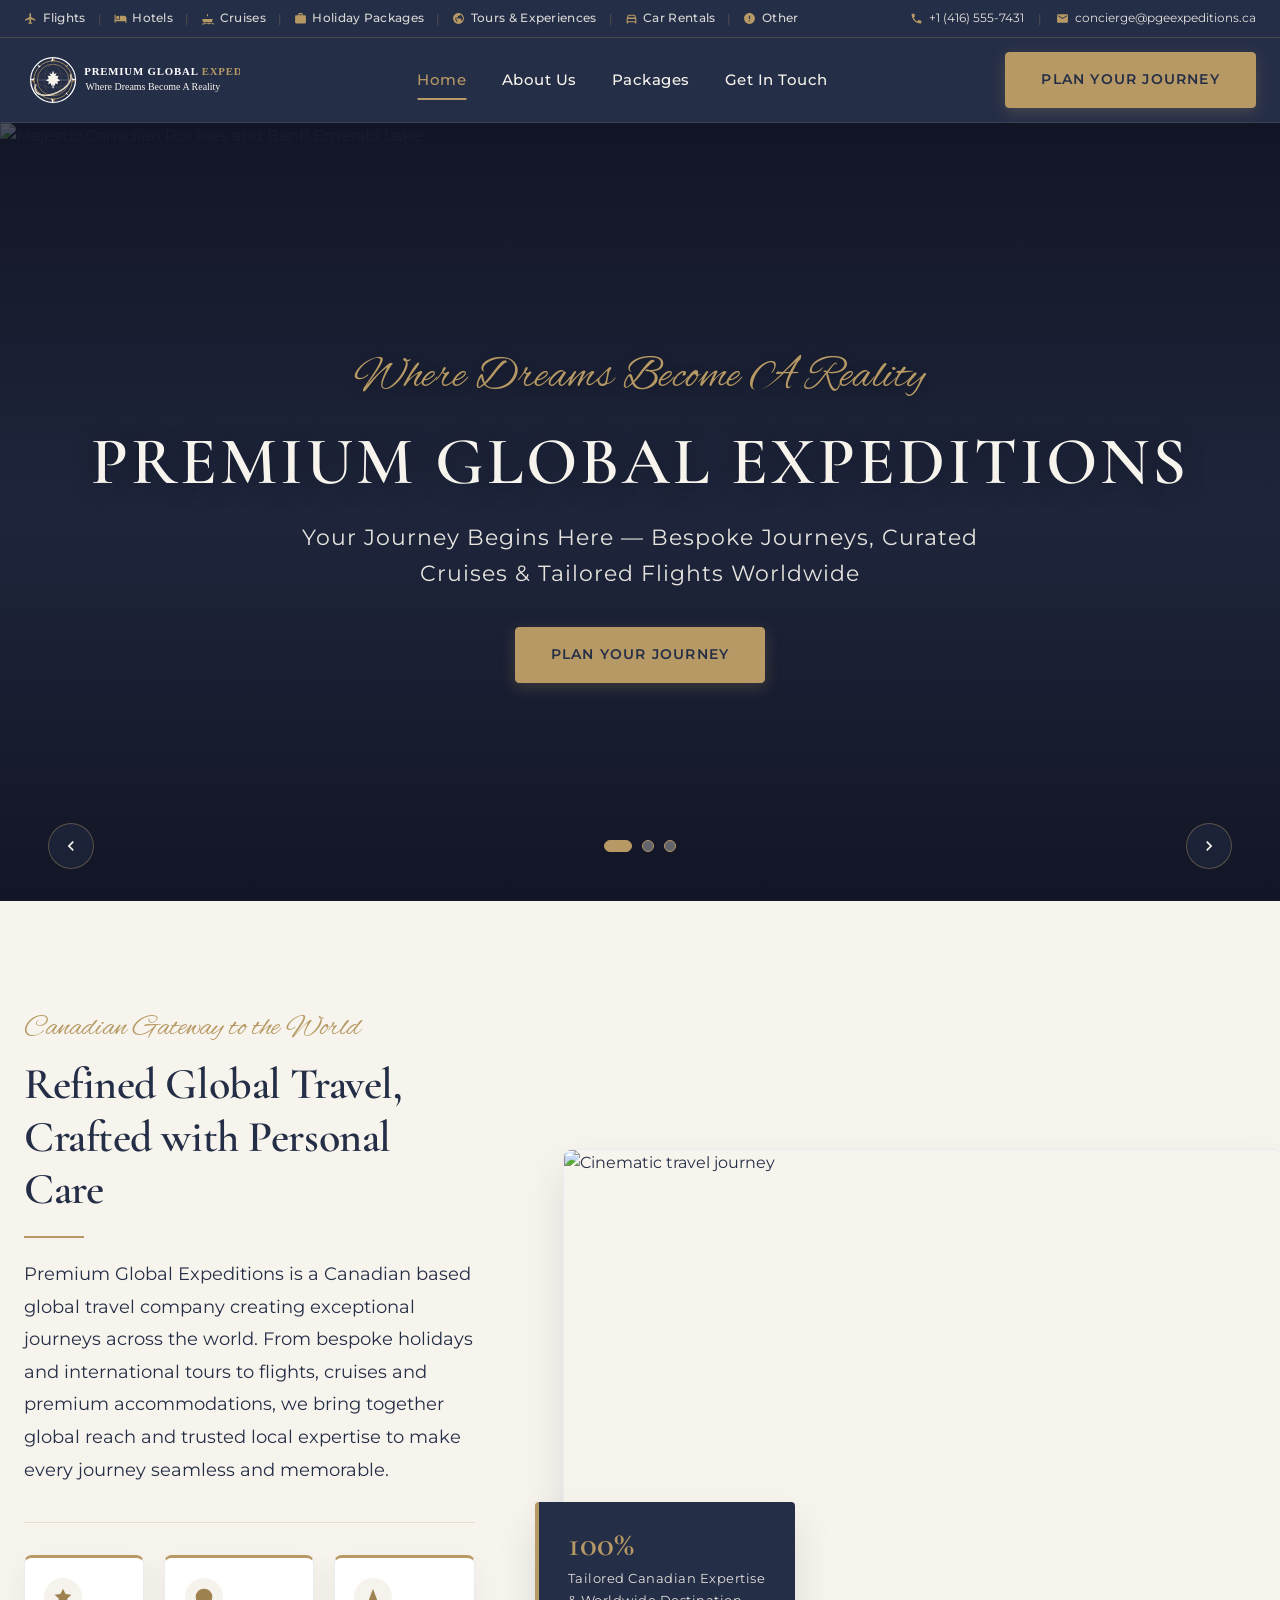
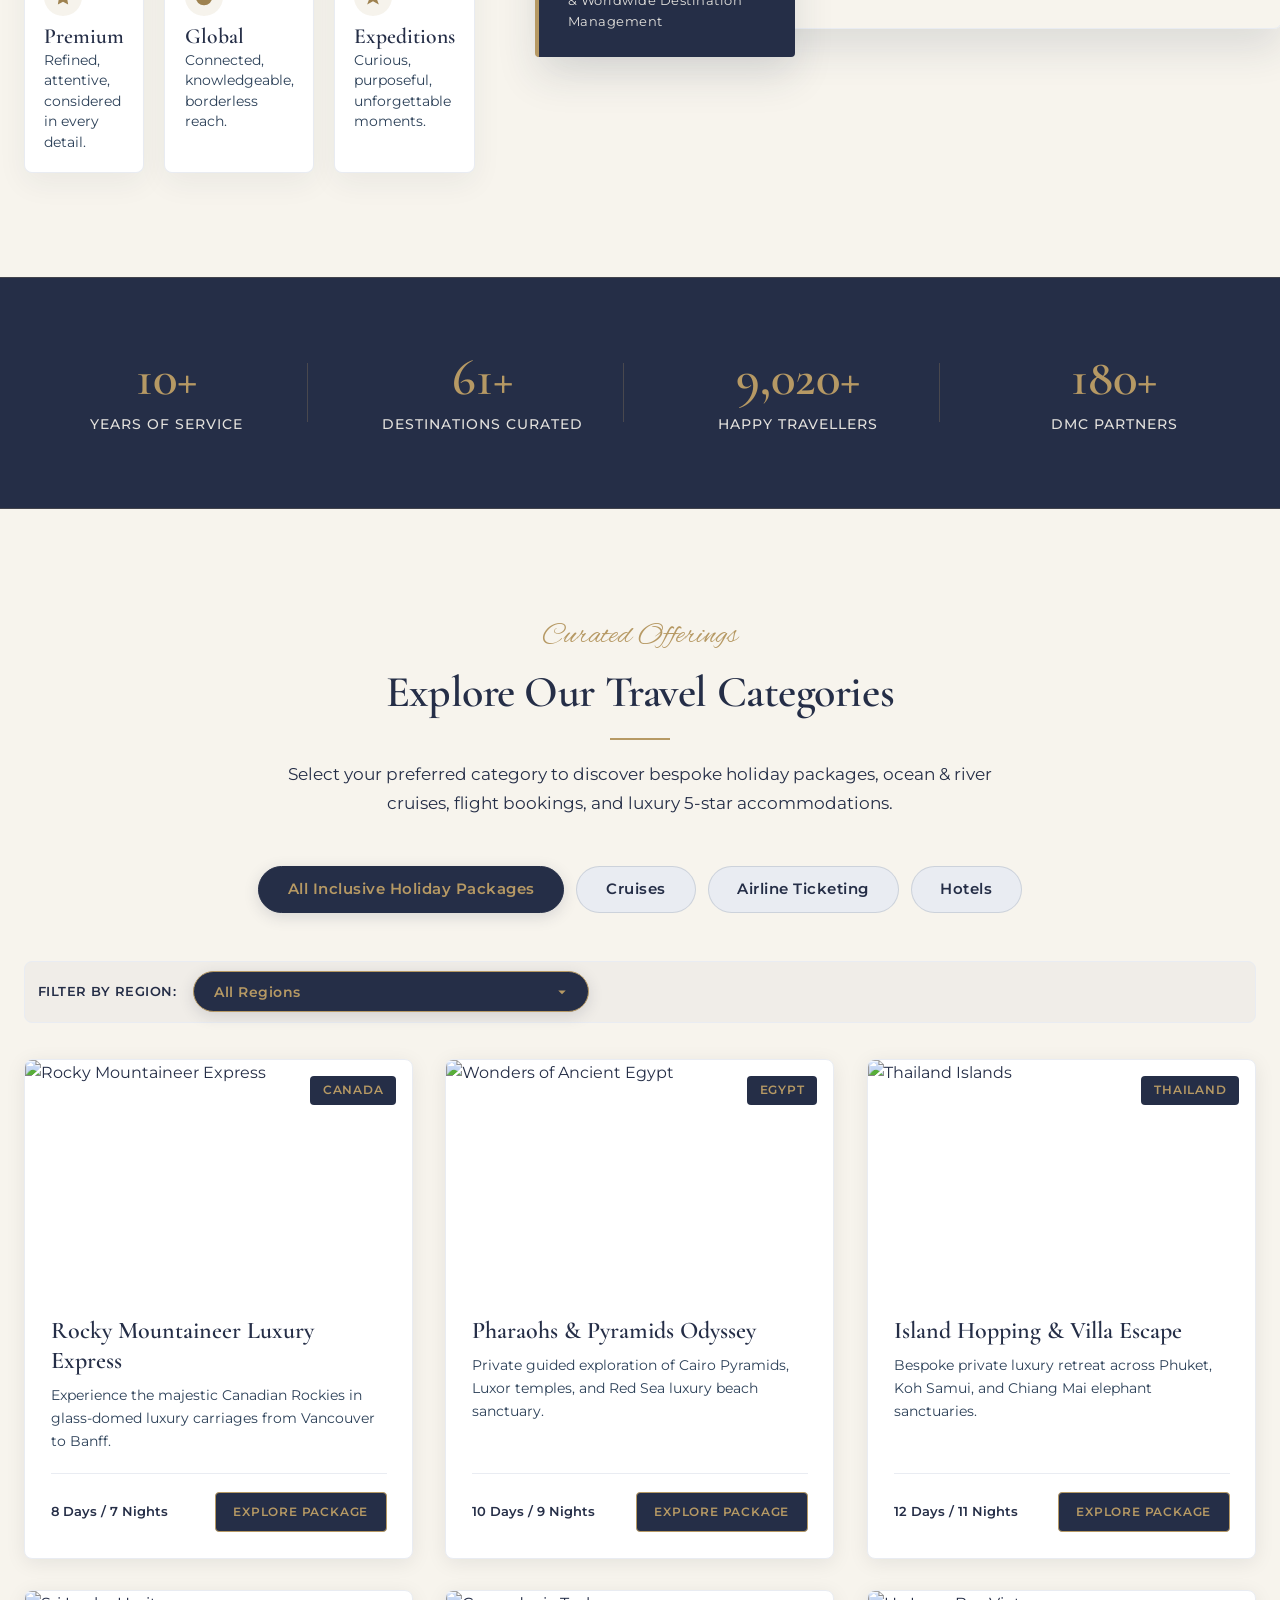
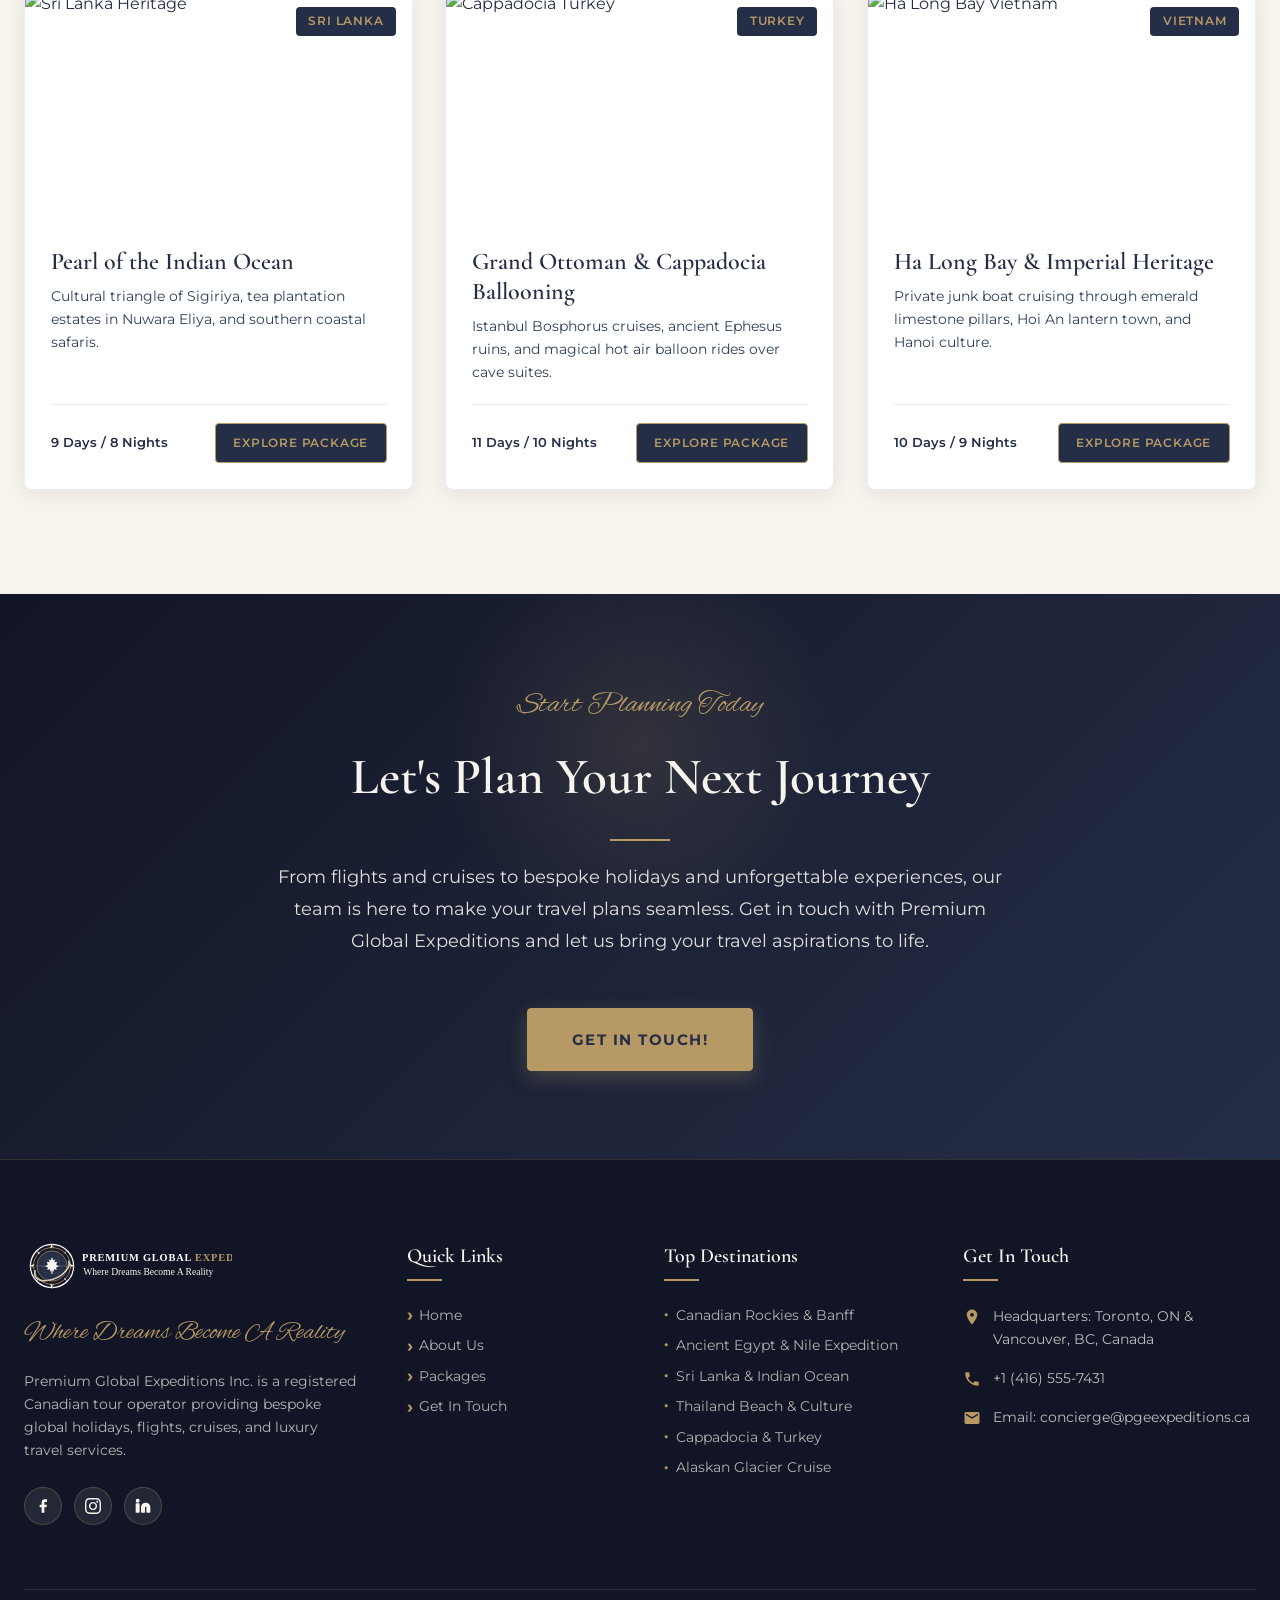
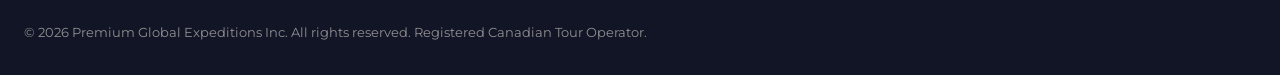
==== commit f8698ac8: "packages" ====
--- a/index.html
+++ b/index.html
@@ -120,7 +120,7 @@
       <nav class="nav-menu" id="mainNavMenu" aria-label="Primary Navigation">
         <a href="index.html" class="nav-link active">Home</a>
         <a href="about.html" class="nav-link">About Us</a>
-        <a href="#travel-categories" class="nav-link">Packages</a>
+        <a href="packages.html" class="nav-link">Packages</a>
         <a href="#cta-section" class="nav-link">Get In Touch</a>
       </nav>
 
@@ -864,7 +864,7 @@
           <ul class="footer-links-list">
             <li><a href="index.html"><span class="footer-link-arrow">&rsaquo;</span> Home</a></li>
             <li><a href="about.html"><span class="footer-link-arrow">&rsaquo;</span> About Us</a></li>
-            <li><a href="#travel-categories"><span class="footer-link-arrow">&rsaquo;</span> Packages</a></li>
+            <li><a href="packages.html"><span class="footer-link-arrow">&rsaquo;</span> Packages</a></li>
             <li><a href="#cta-section"><span class="footer-link-arrow">&rsaquo;</span> Get In Touch</a></li>
           </ul>
         </div>
--- a/style.css
+++ b/style.css
@@ -876,7 +876,8 @@
   max-width: 100%;
 }
 
-.subgroup-select-filter {
+.subgroup-select-filter,
+.pkg-section-filter {
   appearance: none;
   -webkit-appearance: none;
   -moz-appearance: none;
@@ -896,14 +897,17 @@
 }
 
 .subgroup-select-filter:hover,
-.subgroup-select-filter:focus {
+.subgroup-select-filter:focus,
+.pkg-section-filter:hover,
+.pkg-section-filter:focus {
   outline: none;
   background-color: var(--color-midnight);
   border-color: var(--color-gold-hover);
   box-shadow: 0 6px 20px rgba(182, 153, 100, 0.3);
 }
 
-.subgroup-select-filter option {
+.subgroup-select-filter option,
+.pkg-section-filter option {
   background-color: var(--color-navy);
   color: var(--color-ivory);
   font-weight: 500;
@@ -1182,32 +1186,35 @@
   pointer-events: none;
 }
 
-.cta-box {
+.cta-box,
+.cta-inner {
   max-width: 820px;
   margin: 0 auto;
   position: relative;
   z-index: 2;
 }
 
-.cta-title {
+.cta-title,
+.cta-heading {
   font-family: var(--font-display);
   font-size: clamp(2.2rem, 4vw, 3.2rem);
   font-weight: 600;
   color: var(--color-ivory);
-  margin-bottom: 1rem;
-}
-
-.cta-desc {
+  margin-bottom: 1.25rem;
+}
+
+.cta-desc,
+.cta-description {
   font-size: 1.1rem;
   color: rgba(247, 244, 237, 0.9);
   line-height: 1.8;
-  margin-bottom: 2.25rem;
+  margin-bottom: 2.5rem;
   max-width: 740px;
   margin-left: auto;
   margin-right: auto;
 }
 
-.cta-box .btn-primary {
+.cta-section .btn-primary {
   display: inline-flex;
   align-items: center;
   justify-content: center;
@@ -1215,12 +1222,12 @@
   font-size: 0.95rem;
   font-weight: 700;
   letter-spacing: 1.5px;
-  margin-top: 0.5rem;
+  margin-top: 0.75rem;
   box-shadow: 0 6px 20px rgba(182, 153, 100, 0.3);
   transition: all 0.35s cubic-bezier(0.16, 1, 0.3, 1);
 }
 
-.cta-box .btn-primary:hover {
+.cta-section .btn-primary:hover {
   transform: translateY(-3px) scale(1.02);
   box-shadow: 0 10px 30px rgba(182, 153, 100, 0.45);
 }
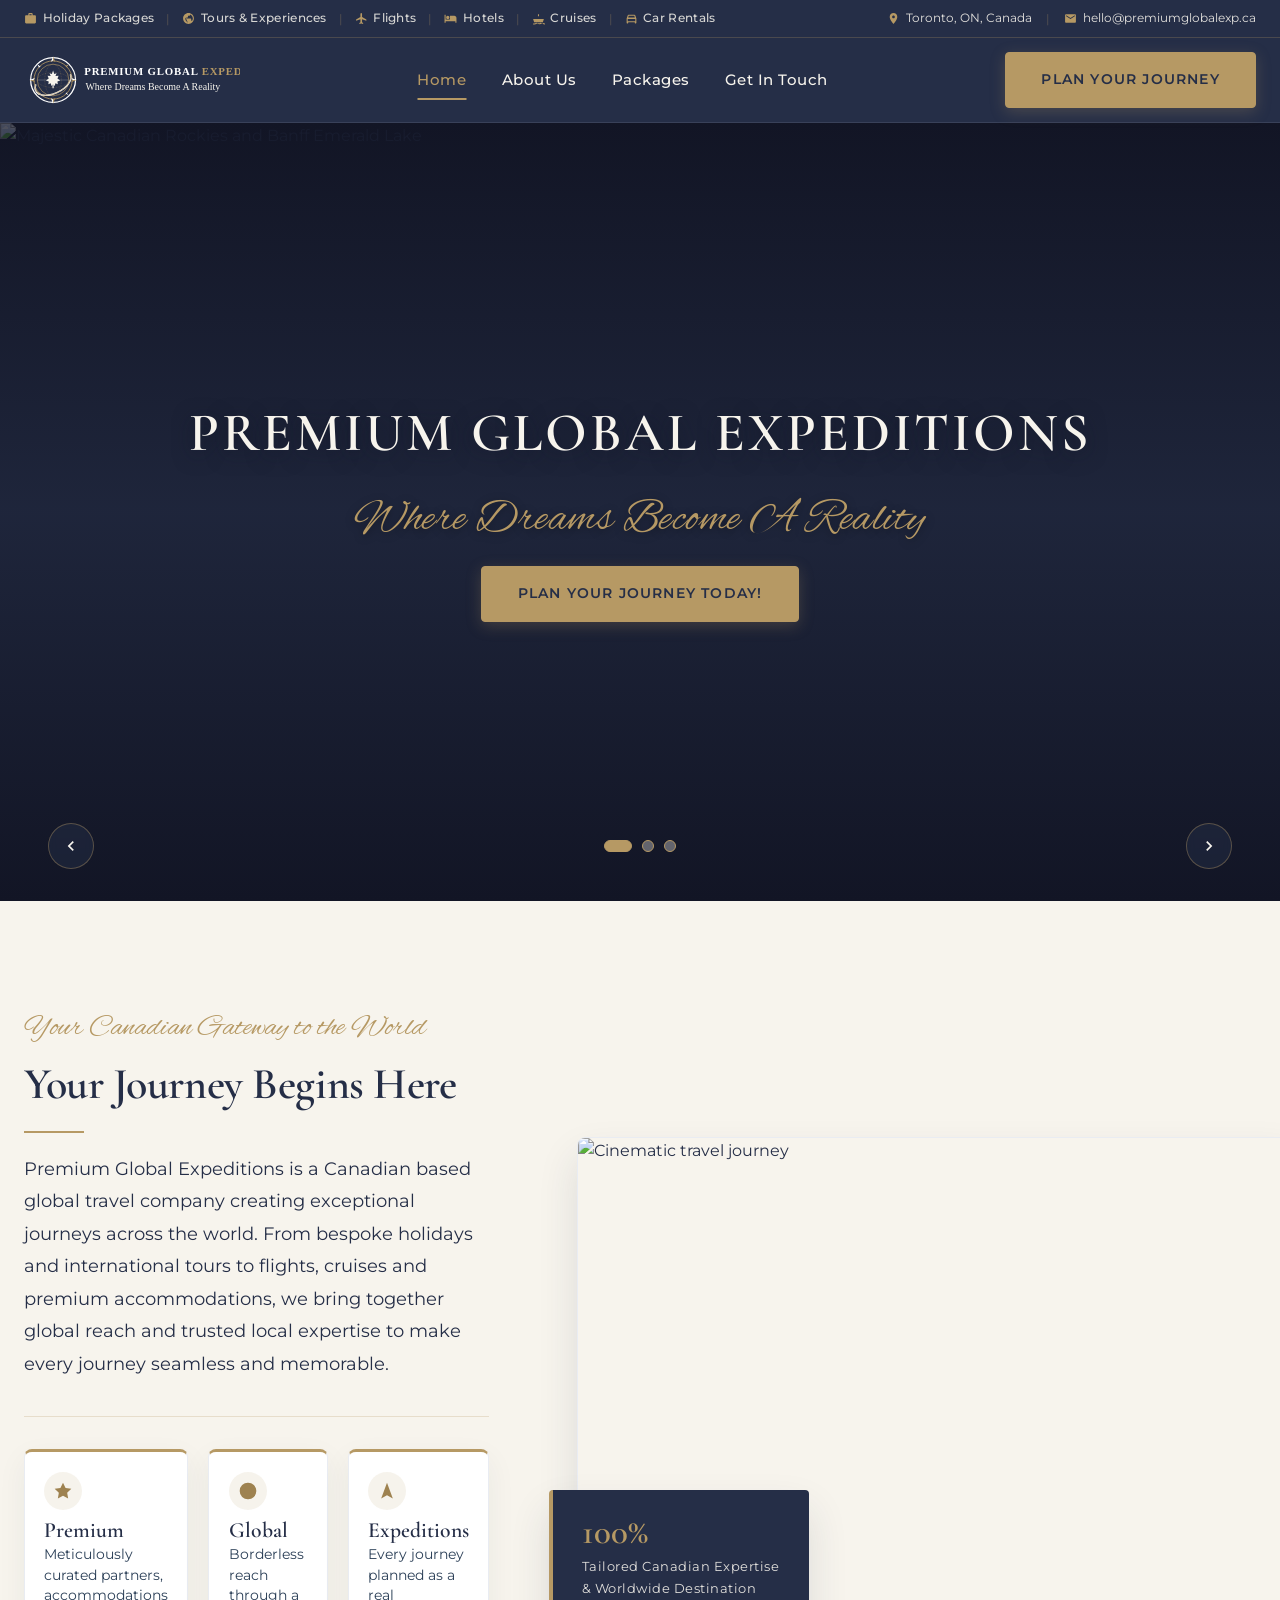
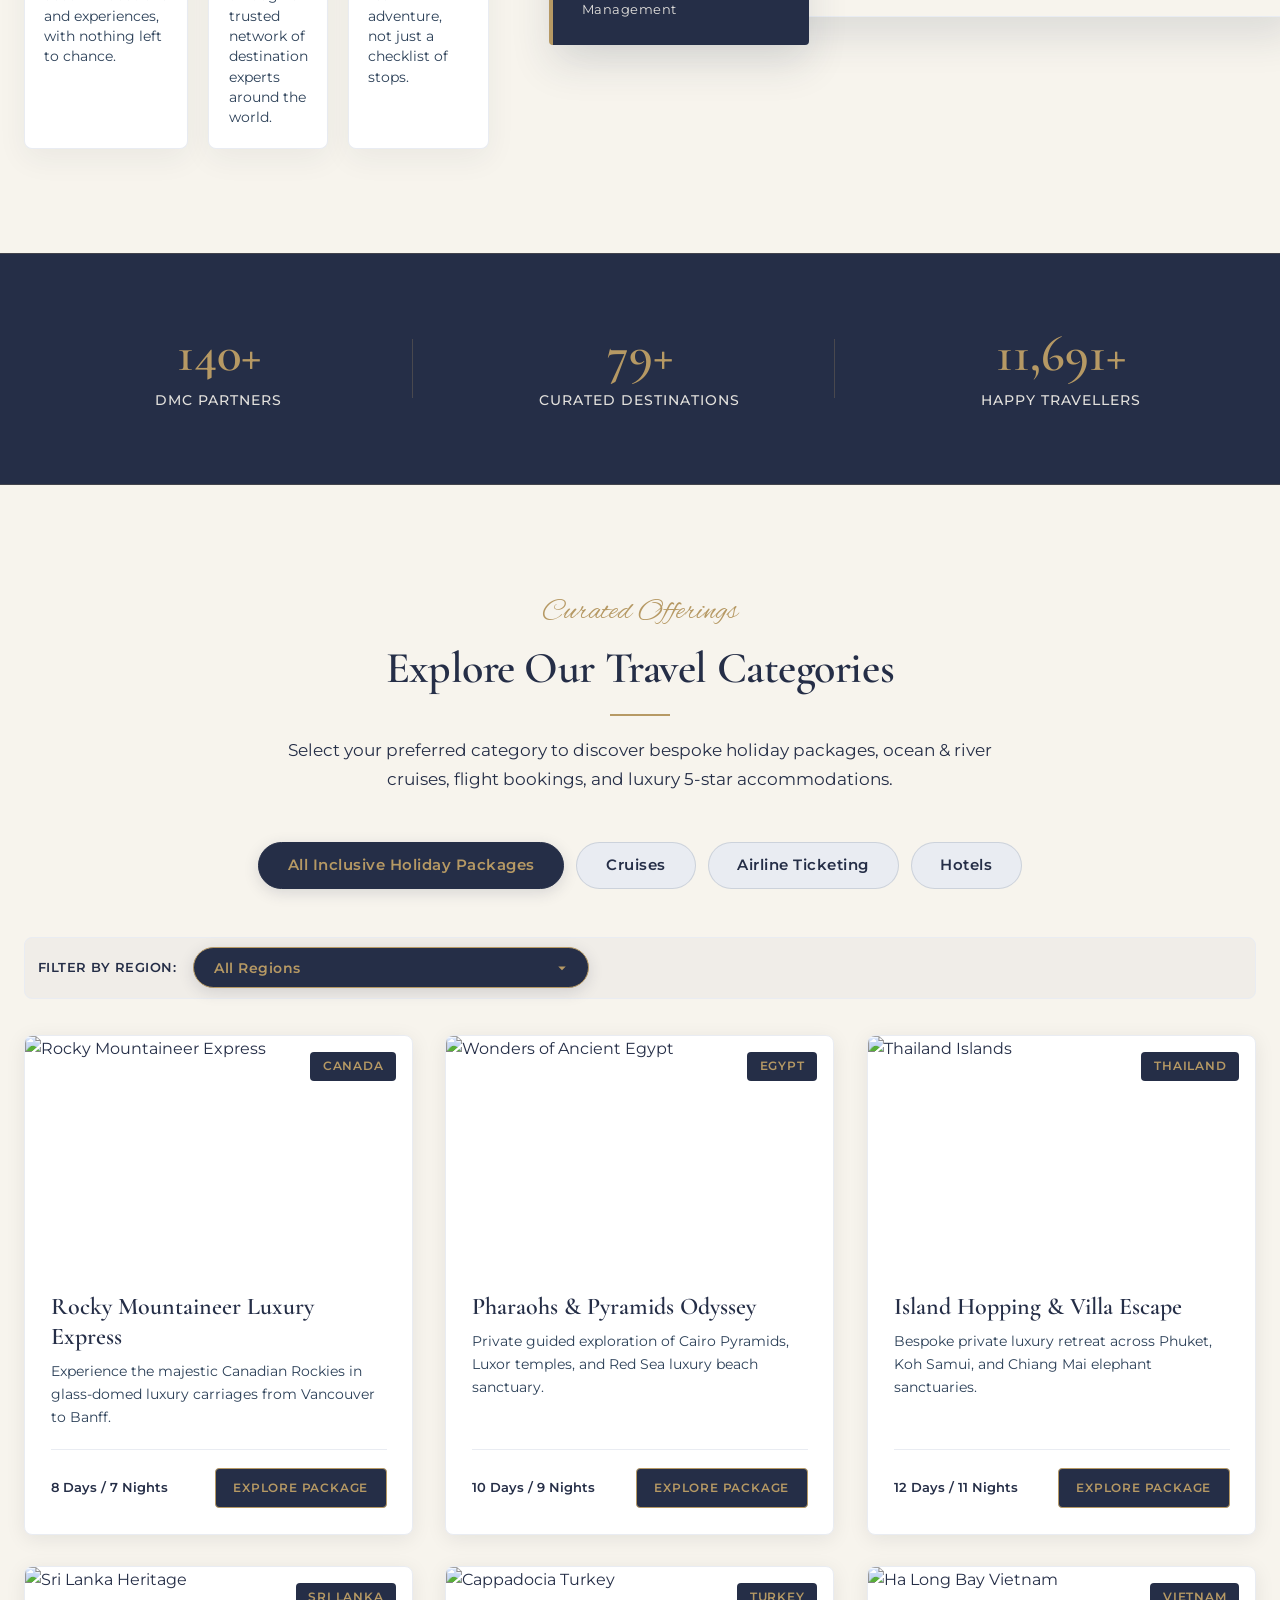
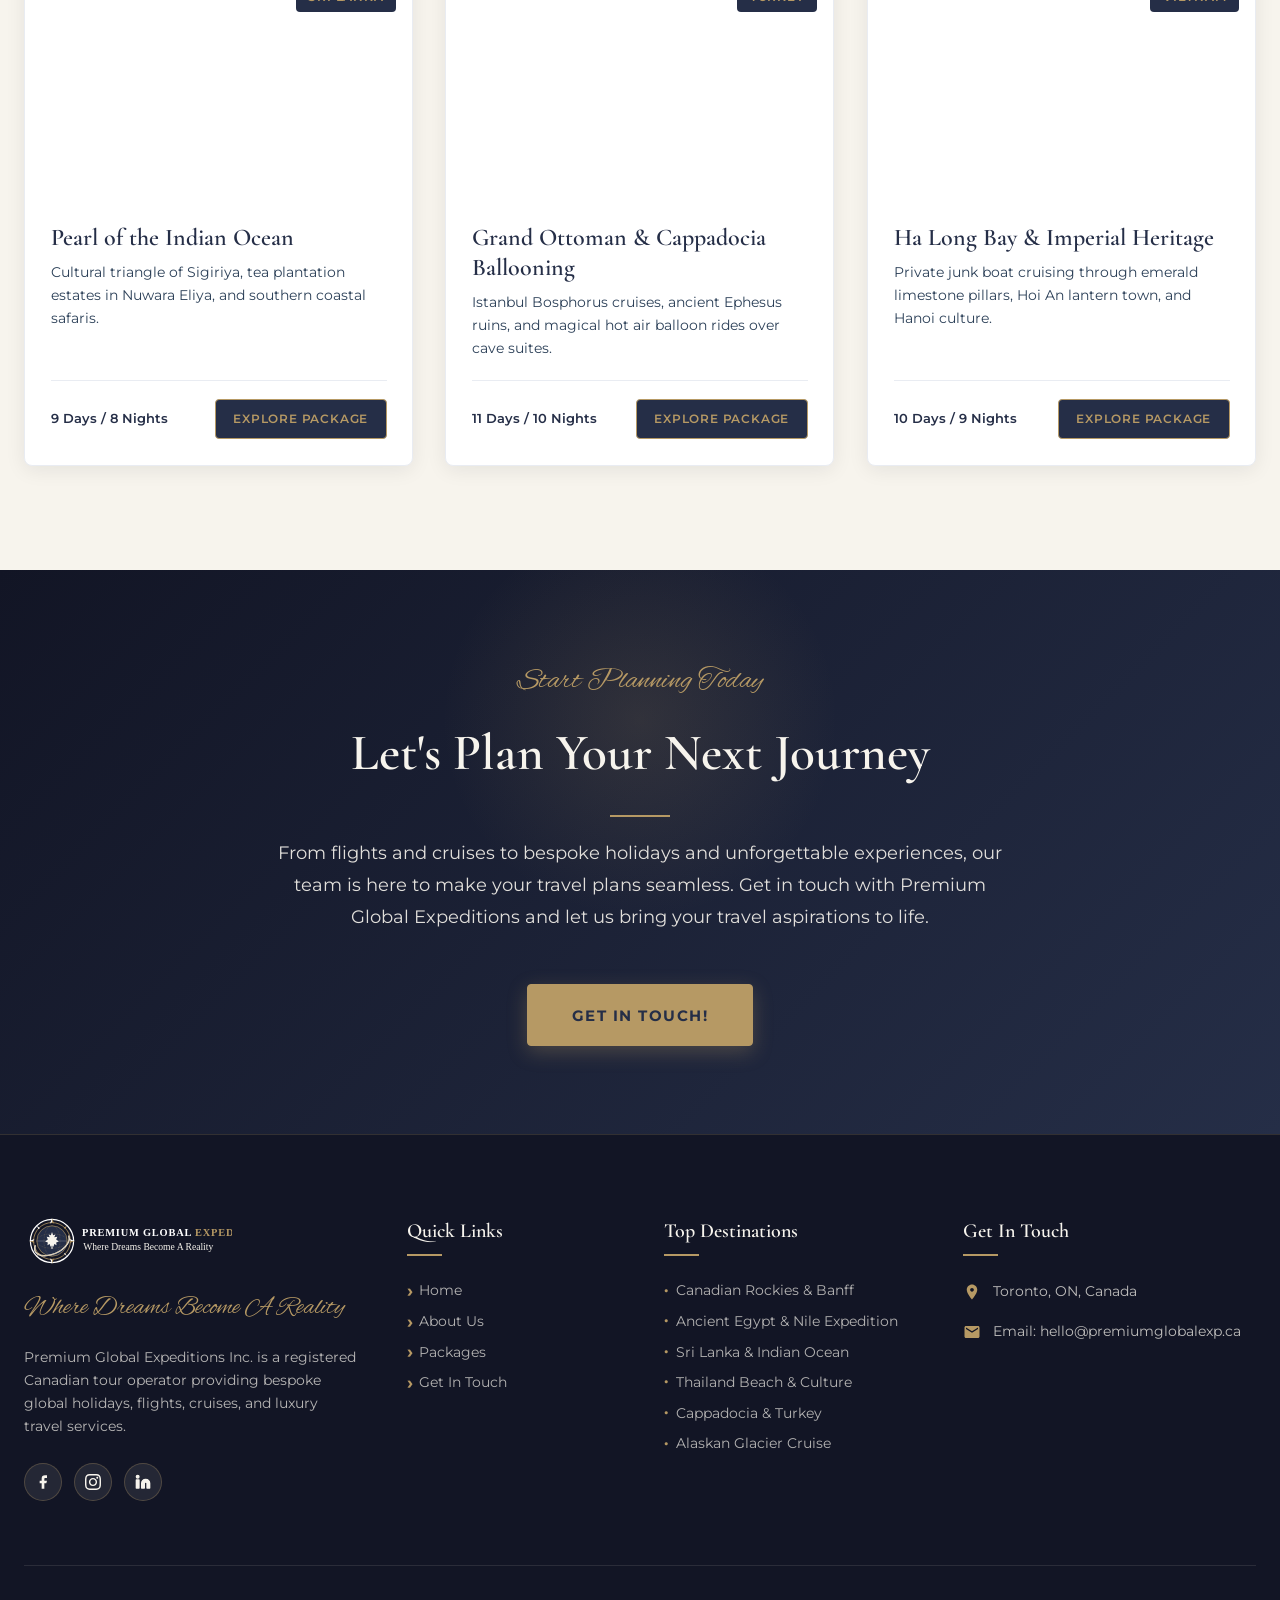
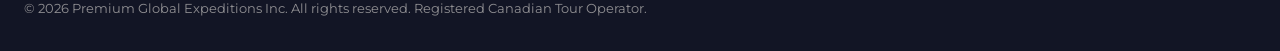
==== commit 04426529: "changes" ====
--- a/index.html
+++ b/index.html
@@ -28,6 +28,22 @@
   <section class="top-utility-bar" id="utility-bar">
     <div class="container utility-bar-inner">
       <nav class="utility-links" aria-label="Quick Travel Services">
+        <a href="#travel-categories" data-tab="packages-panel" class="utility-link-item">
+          <svg viewBox="0 0 24 24">
+            <path
+              d="M20 6h-4V4c0-1.11-.89-2-2-2h-4c-1.11 0-2 .89-2 2v2H4c-1.11 0-1.99.89-1.99 2L2 19c0 1.11.89 2 2 2h16c1.11 0 2-.89 2-2V8c0-1.11-.89-2-2-2zm-6 0h-4V4h4v2z" />
+          </svg>
+          <span>Holiday Packages</span>
+        </a>
+        <span class="utility-sep">|</span>
+        <a href="#travel-categories" data-tab="packages-panel" class="utility-link-item">
+          <svg viewBox="0 0 24 24">
+            <path
+              d="M12 2C6.48 2 2 6.48 2 12s4.48 10 10 10 10-4.48 10-10S17.52 2 12 2zm1 17.93c-3.95-.49-7-3.85-7-7.93 0-.62.08-1.21.21-1.79L9 15v1c0 1.1.9 2 2 2v1.93zm6.9-2.54c-.26-.81-1-1.39-1.9-1.39h-1v-3c0-.55-.45-1-1-1H8v-2h2c.55 0 1-.45 1-1V7h2c1.1 0 2-.9 2-2v-.41c2.93 1.19 5 4.06 5 7.41 0 2.08-.8 3.97-2.1 5.39z" />
+          </svg>
+          <span>Tours &amp; Experiences</span>
+        </a>
+        <span class="utility-sep">|</span>
         <a href="#travel-categories" data-tab="flights-panel" class="utility-link-item">
           <svg viewBox="0 0 24 24">
             <path
@@ -52,53 +68,29 @@
           <span>Cruises</span>
         </a>
         <span class="utility-sep">|</span>
-        <a href="#travel-categories" data-tab="packages-panel" class="utility-link-item">
-          <svg viewBox="0 0 24 24">
-            <path
-              d="M20 6h-4V4c0-1.11-.89-2-2-2h-4c-1.11 0-2 .89-2 2v2H4c-1.11 0-1.99.89-1.99 2L2 19c0 1.11.89 2 2 2h16c1.11 0 2-.89 2-2V8c0-1.11-.89-2-2-2zm-6 0h-4V4h4v2z" />
-          </svg>
-          <span>Holiday Packages</span>
-        </a>
-        <span class="utility-sep">|</span>
-        <a href="#travel-categories" data-tab="packages-panel" class="utility-link-item">
-          <svg viewBox="0 0 24 24">
-            <path
-              d="M12 2C6.48 2 2 6.48 2 12s4.48 10 10 10 10-4.48 10-10S17.52 2 12 2zm1 17.93c-3.95-.49-7-3.85-7-7.93 0-.62.08-1.21.21-1.79L9 15v1c0 1.1.9 2 2 2v1.93zm6.9-2.54c-.26-.81-1-1.39-1.9-1.39h-1v-3c0-.55-.45-1-1-1H8v-2h2c.55 0 1-.45 1-1V7h2c1.1 0 2-.9 2-2v-.41c2.93 1.19 5 4.06 5 7.41 0 2.08-.8 3.97-2.1 5.39z" />
-          </svg>
-          <span>Tours &amp; Experiences</span>
-        </a>
-        <span class="utility-sep">|</span>
         <a href="#flight-inquiry-form" class="utility-link-item">
           <svg viewBox="0 0 24 24">
             <path
               d="M18.92 6.01C18.72 5.42 18.16 5 17.5 5h-11c-.66 0-1.21.42-1.42 1.01L3 12v8c0 .55.45 1 1 1h1c.55 0 1-.45 1-1v-1h12v1c0 .55.45 1 1 1h1c.55 0 1-.45 1-1v-8l-2.08-5.99zM6.85 7h10.29l1.04 3H5.81l1.04-3zM19 17H5v-4h14v4z" />
           </svg>
           <span>Car Rentals</span>
-        </a>
-        <span class="utility-sep">|</span>
-        <a href="#contact-section" class="utility-link-item">
-          <svg viewBox="0 0 24 24">
-            <path
-              d="M12 2C6.48 2 2 6.48 2 12s4.48 10 10 10 10-4.48 10-10S17.52 2 12 2zm1 15h-2v-2h2v2zm0-4h-2V7h2v6z" />
-          </svg>
-          <span>Other</span>
         </a>
       </nav>
       <div class="utility-contact">
-        <a href="tel:18005557431" class="utility-contact-item">
+        <span class="utility-contact-item">
           <svg viewBox="0 0 24 24">
             <path
-              d="M6.62 10.79c1.44 2.83 3.76 5.14 6.59 6.59l2.2-2.2c.27-.27.67-.36 1.02-.24 1.12.37 2.33.57 3.57.57.55 0 1 .45 1 1V20c0 .55-.45 1-1 1-9.39 0-17-7.61-17-17 0-.55.45-1 1-1h3.5c.55 0 1 .45 1 1 0 1.25.2 2.45.57 3.57.11.35.03.74-.25 1.02l-2.2 2.2z" />
-          </svg>
-          <span>+1 (416) 555-7431</span>
-        </a>
+              d="M12 2C8.13 2 5 5.13 5 9c0 5.25 7 13 7 13s7-7.75 7-13c0-3.87-3.13-7-7-7zm0 9.5c-1.38 0-2.5-1.12-2.5-2.5s1.12-2.5 2.5-2.5 2.5 1.12 2.5 2.5-1.12 2.5-2.5 2.5z" />
+          </svg>
+          <span>Toronto, ON, Canada</span>
+        </span>
         <span class="utility-contact-sep">|</span>
-        <a href="mailto:concierge@pgeexpeditions.ca" class="utility-contact-item">
+        <a href="mailto:hello@premiumglobalexp.ca" class="utility-contact-item">
           <svg viewBox="0 0 24 24">
             <path
               d="M20 4H4c-1.1 0-1.99.9-1.99 2L2 18c0 1.1.9 2 2 2h16c1.1 0 2-.9 2-2V6c0-1.1-.9-2-2-2zm0 4l-8 5-8-5V6l8 5 8-5v2z" />
           </svg>
-          <span>concierge@pgeexpeditions.ca</span>
+          <span>hello@premiumglobalexp.ca</span>
         </a>
       </div>
     </div>
@@ -172,12 +164,10 @@
 
       <!-- HERO HERO CONTENT -->
       <div class="container hero-content-wrap">
+        <h1 class="hero-main-title">PREMIUM GLOBAL EXPEDITIONS</h1>
         <span class="hero-tagline-script">Where Dreams Become A Reality</span>
-        <h1 class="hero-main-title">PREMIUM GLOBAL EXPEDITIONS</h1>
-        <p class="hero-subheading">Your Journey Begins Here — Bespoke Journeys, Curated Cruises &amp; Tailored Flights
-          Worldwide</p>
         <div class="hero-actions">
-          <a href="#cta-section" class="btn-primary">Plan Your Journey</a>
+<a href="#cta-section" class="btn-primary">Plan Your Journey Today!</a>
         </div>
       </div>
 
@@ -214,8 +204,8 @@
 
           <!-- LEFT COLUMN: BRAND STORY -->
           <div class="intro-content">
-            <span class="section-tagline">Canadian Gateway to the World</span>
-            <h2 class="section-title">Refined Global Travel, Crafted with Personal Care</h2>
+            <span class="section-tagline">Your Canadian Gateway to the World</span>
+            <h2 class="section-title">Your Journey Begins Here</h2>
             <hr class="gold-rule">
             <p class="intro-paragraph">
               Premium Global Expeditions is a Canadian based global travel company creating exceptional journeys across
@@ -233,7 +223,7 @@
                 </div>
                 <div class="pillar-content">
                   <h3 class="pillar-title">Premium</h3>
-                  <p class="pillar-desc">Refined, attentive, considered in every detail.</p>
+                  <p class="pillar-desc">Meticulously curated partners, accommodations and experiences, with nothing left to chance.</p>
                 </div>
               </div>
               <div class="pillar-card">
@@ -246,7 +236,7 @@
                 </div>
                 <div class="pillar-content">
                   <h3 class="pillar-title">Global</h3>
-                  <p class="pillar-desc">Connected, knowledgeable, borderless reach.</p>
+                  <p class="pillar-desc">Borderless reach through a trusted network of destination experts around the world.</p>
                 </div>
               </div>
               <div class="pillar-card">
@@ -257,7 +247,7 @@
                 </div>
                 <div class="pillar-content">
                   <h3 class="pillar-title">Expeditions</h3>
-                  <p class="pillar-desc">Curious, purposeful, unforgettable moments.</p>
+                  <p class="pillar-desc">Every journey planned as a real adventure, not just a checklist of stops.</p>
                 </div>
               </div>
             </div>
@@ -286,23 +276,18 @@
         <div class="stats-grid">
 
           <div class="stat-item">
-            <div class="stat-number" data-target="15" data-suffix="+">0+</div>
-            <div class="stat-label">Years of Service</div>
+            <div class="stat-number" data-target="150" data-suffix="+">0+</div>
+            <div class="stat-label">DMC Partners</div>
           </div>
 
           <div class="stat-item">
             <div class="stat-number" data-target="85" data-suffix="+">0+</div>
-            <div class="stat-label">Destinations Curated</div>
+            <div class="stat-label">Curated Destinations</div>
           </div>
 
           <div class="stat-item">
             <div class="stat-number" data-target="12500" data-suffix="+" data-format="comma">0+</div>
             <div class="stat-label">Happy Travellers</div>
-          </div>
-
-          <div class="stat-item">
-            <div class="stat-number" data-target="250" data-suffix="+">0+</div>
-            <div class="stat-label">DMC Partners</div>
           </div>
 
         </div>
@@ -886,26 +871,20 @@
         <div class="footer-contact-col">
           <h3 class="footer-title">Get In Touch</h3>
           <ul class="footer-contact-info">
-            <li>
-              <svg viewBox="0 0 24 24">
-                <path
-                  d="M12 2C8.13 2 5 5.13 5 9c0 5.25 7 13 7 13s7-7.75 7-13c0-3.87-3.13-7-7-7zm0 9.5c-1.38 0-2.5-1.12-2.5-2.5s1.12-2.5 2.5-2.5 2.5 1.12 2.5 2.5-1.12 2.5-2.5 2.5z" />
-              </svg>
-              <span>Headquarters: Toronto, ON &amp; Vancouver, BC, Canada</span>
-            </li>
-            <li>
-              <svg viewBox="0 0 24 24" fill="currentColor">
-                <path d="M6.62 10.79c1.44 2.83 3.76 5.14 6.59 6.59l2.2-2.2c.27-.27.67-.36 1.02-.24 1.12.37 2.33.57 3.57.57.55 0 1 .45 1 1V20c0 .55-.45 1-1 1-9.39 0-17-7.61-17-17 0-.55.45-1 1-1h3.5c.55 0 1 .45 1 1 0 1.25.2 2.45.57 3.57.11.35.03.74-.25 1.02l-2.2 2.2z" />
-              </svg>
-              <span><a href="tel:+14165557431" style="color:inherit; text-decoration:none;">+1 (416) 555-7431</a></span>
-            </li>
-            <li>
-              <svg viewBox="0 0 24 24">
-                <path
-                  d="M20 4H4c-1.1 0-1.99.9-1.99 2L2 18c0 1.1.9 2 2 2h16c1.1 0 2-.9 2-2V6c0-1.1-.9-2-2-2zm0 4l-8 5-8-5V6l8 5 8-5v2z" />
-              </svg>
-              <span>Email: concierge@pgeexpeditions.ca</span>
-            </li>
+<li>
+                <svg viewBox="0 0 24 24">
+                  <path
+                    d="M12 2C8.13 2 5 5.13 5 9c0 5.25 7 13 7 13s7-7.75 7-13c0-3.87-3.13-7-7-7zm0 9.5c-1.38 0-2.5-1.12-2.5-2.5s1.12-2.5 2.5-2.5 2.5 1.12 2.5 2.5-1.12 2.5-2.5 2.5z" />
+                  </svg>
+                  <span>Toronto, ON, Canada</span>
+                </li>
+                <li>
+                  <svg viewBox="0 0 24 24">
+                    <path
+                      d="M20 4H4c-1.1 0-1.99.9-1.99 2L2 18c0 1.1.9 2 2 2h16c1.1 0 2-.9 2-2V6c0-1.1-.9-2-2-2zm0 4l-8 5-8-5V6l8 5 8-5v2z" />
+                  </svg>
+                  <span>Email: hello@premiumglobalexp.ca</span>
+                </li>
           </ul>
         </div>
 
--- a/style.css
+++ b/style.css
@@ -506,7 +506,7 @@
 
 .hero-main-title {
   font-family: var(--font-display);
-  font-size: clamp(2.4rem, 5.5vw, 4.2rem);
+  font-size: clamp(2rem, 4.5vw, 3.4rem);
   font-weight: 600;
   letter-spacing: 3px;
   line-height: 1.15;
@@ -733,7 +733,7 @@
 
 .stats-grid {
   display: grid;
-  grid-template-columns: repeat(4, 1fr);
+  grid-template-columns: repeat(3, 1fr);
   gap: 2rem;
   text-align: center;
 }
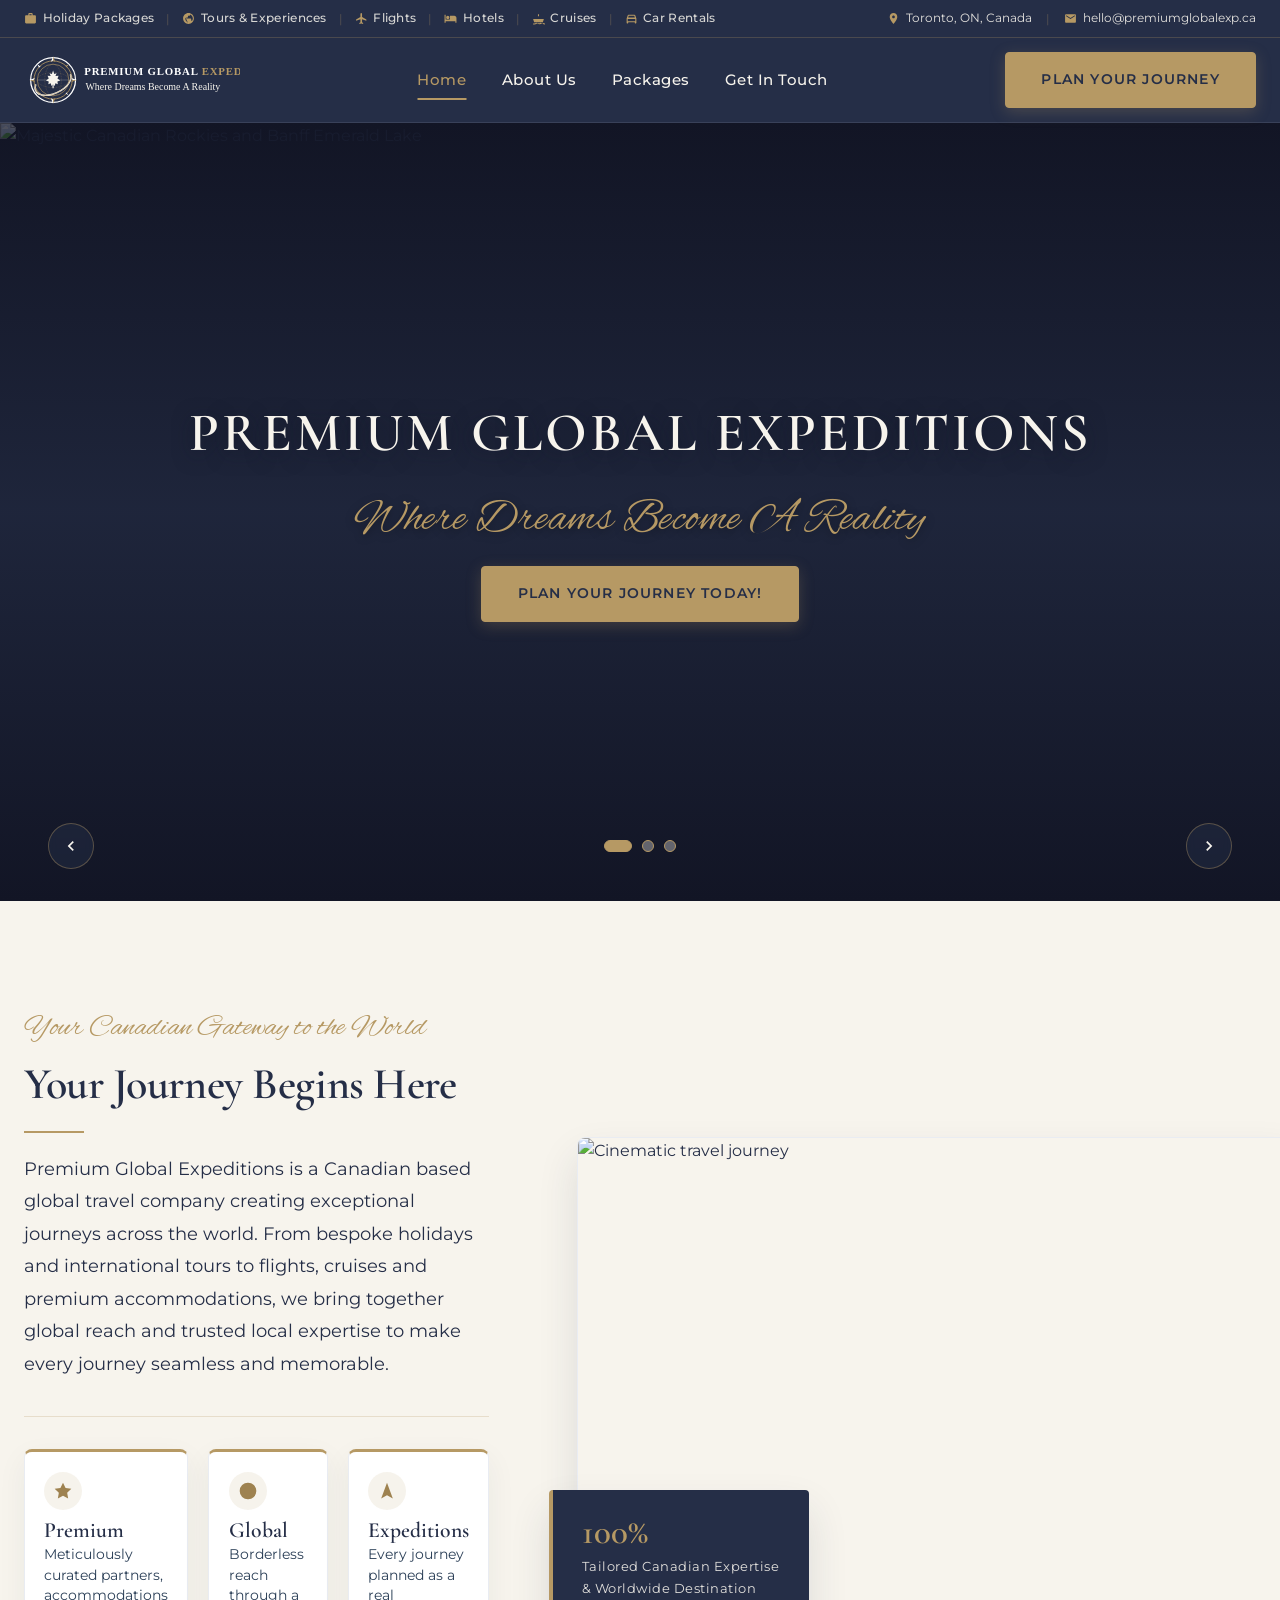
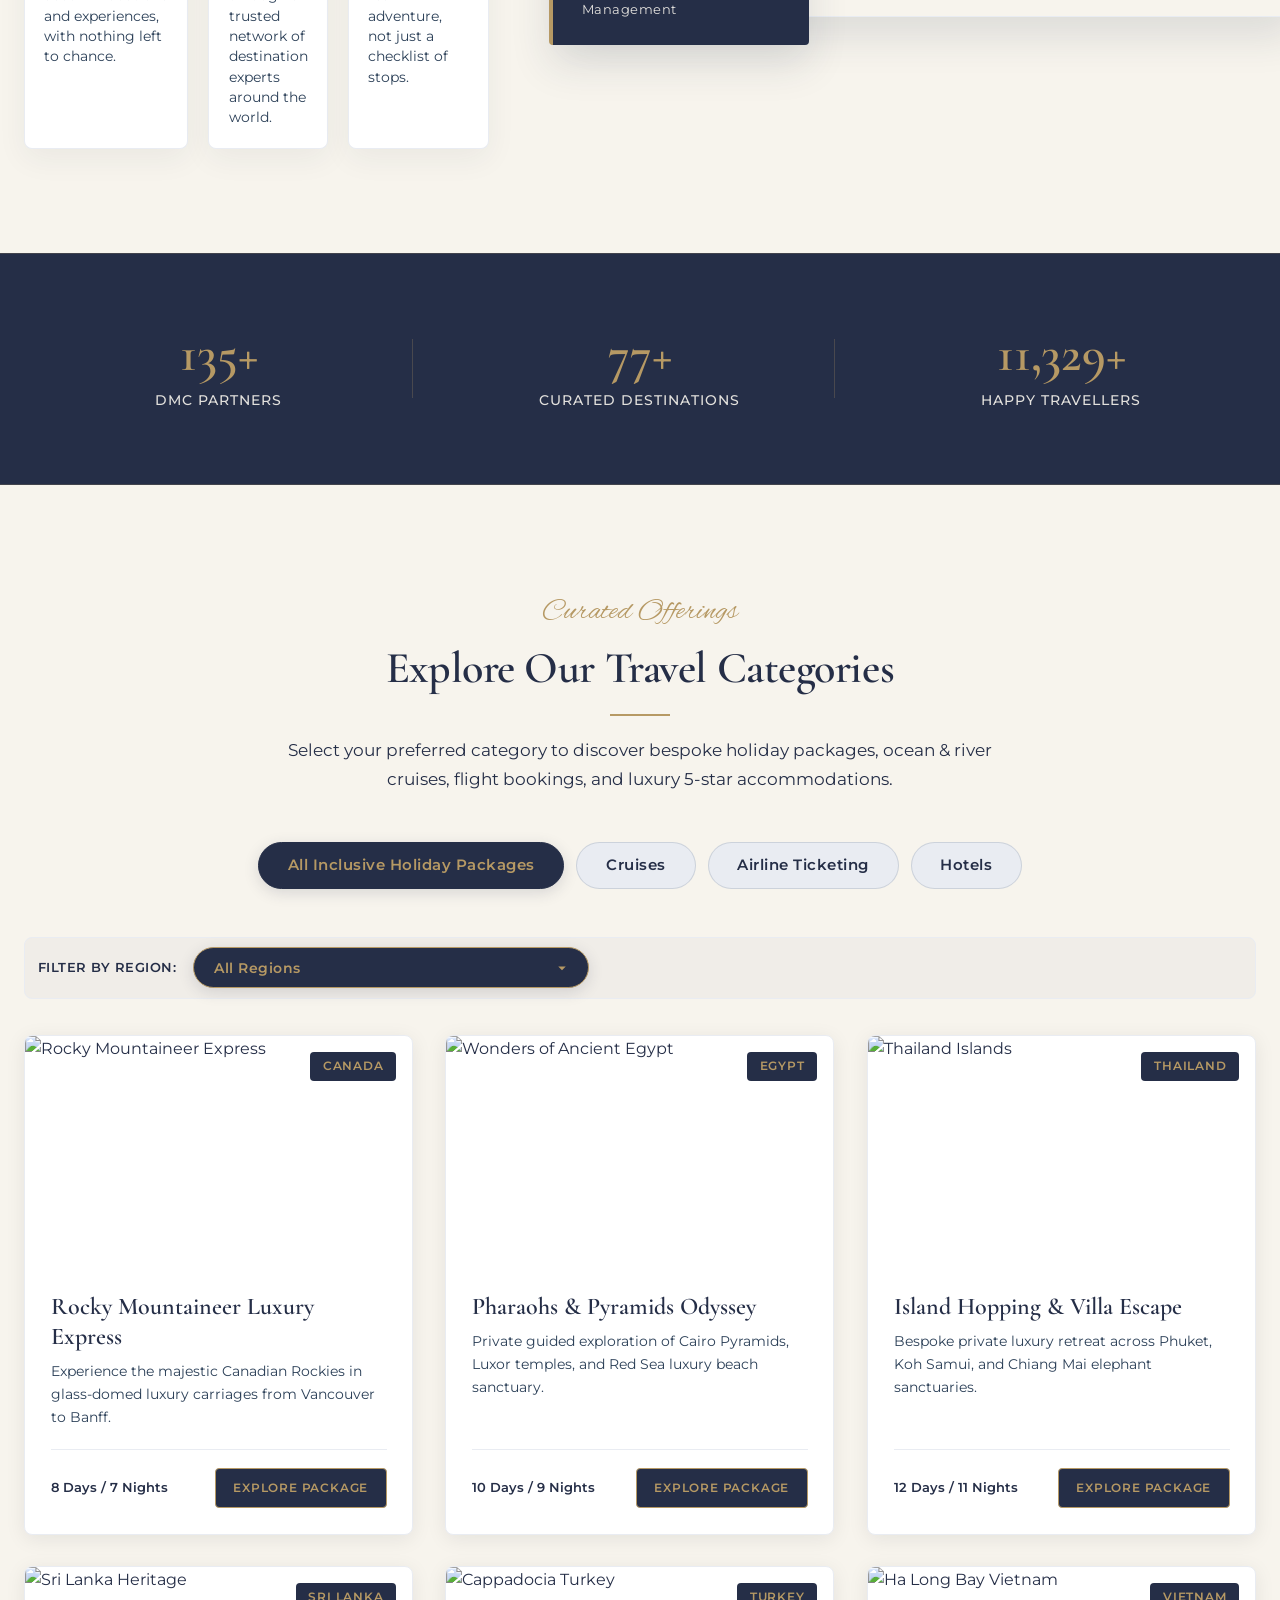
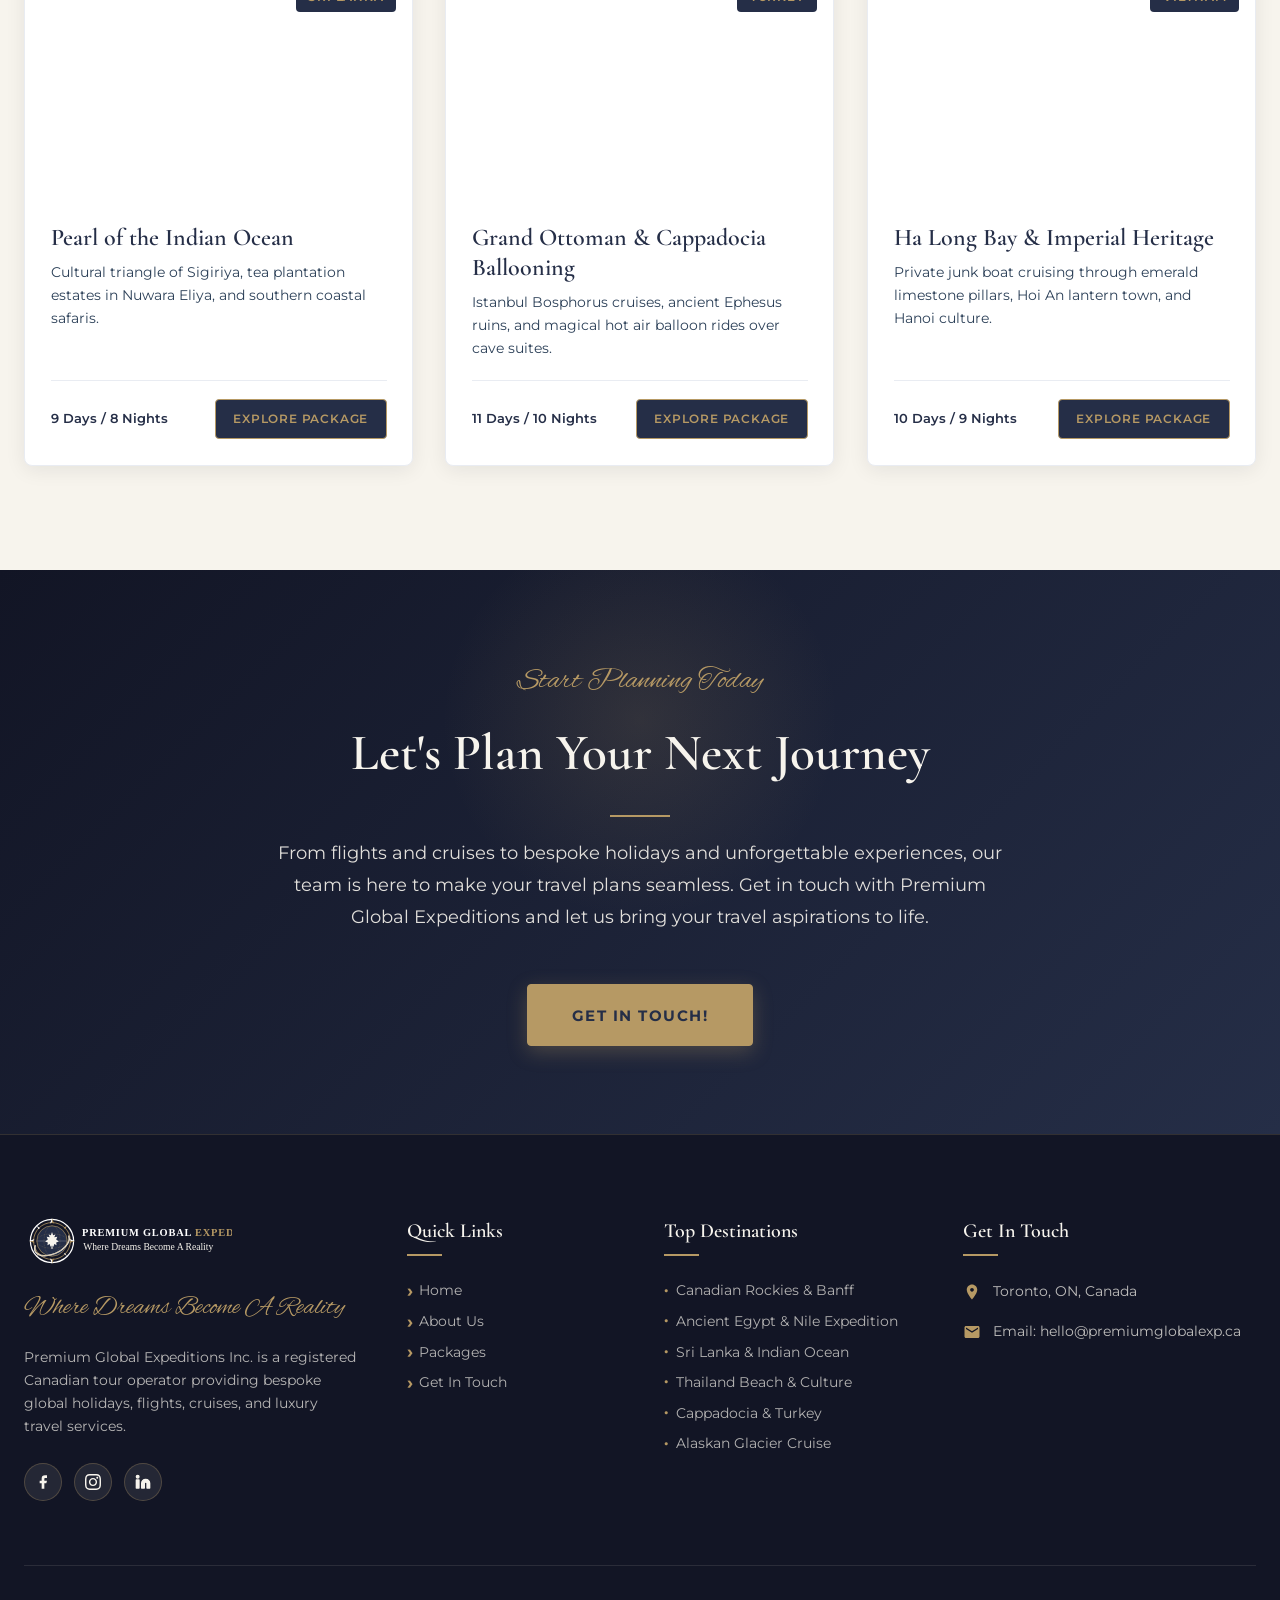
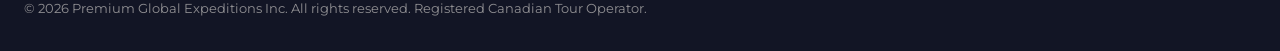
==== commit 7e1c46f7: "changes" ====
--- a/index.html
+++ b/index.html
@@ -352,7 +352,7 @@
                   Vancouver to Banff.</p>
                 <div class="card-footer">
                   <span class="card-footer-info">8 Days / 7 Nights</span>
-                  <a href="#cta-section" class="card-btn-action">Explore Package</a>
+                  <a href="explore-packages.html" class="card-btn-action">Explore Package</a>
                 </div>
               </div>
             </article>
@@ -370,7 +370,7 @@
                   beach sanctuary.</p>
                 <div class="card-footer">
                   <span class="card-footer-info">10 Days / 9 Nights</span>
-                  <a href="#cta-section" class="card-btn-action">Explore Package</a>
+                  <a href="explore-packages.html" class="card-btn-action">Explore Package</a>
                 </div>
               </div>
             </article>
@@ -388,7 +388,7 @@
                   sanctuaries.</p>
                 <div class="card-footer">
                   <span class="card-footer-info">12 Days / 11 Nights</span>
-                  <a href="#cta-section" class="card-btn-action">Explore Package</a>
+                  <a href="explore-packages.html" class="card-btn-action">Explore Package</a>
                 </div>
               </div>
             </article>
@@ -406,7 +406,7 @@
                   coastal safaris.</p>
                 <div class="card-footer">
                   <span class="card-footer-info">9 Days / 8 Nights</span>
-                  <a href="#cta-section" class="card-btn-action">Explore Package</a>
+                  <a href="explore-packages.html" class="card-btn-action">Explore Package</a>
                 </div>
               </div>
             </article>
@@ -424,7 +424,7 @@
                   rides over cave suites.</p>
                 <div class="card-footer">
                   <span class="card-footer-info">11 Days / 10 Nights</span>
-                  <a href="#cta-section" class="card-btn-action">Explore Package</a>
+                  <a href="explore-packages.html" class="card-btn-action">Explore Package</a>
                 </div>
               </div>
             </article>
@@ -442,7 +442,7 @@
                   and Hanoi culture.</p>
                 <div class="card-footer">
                   <span class="card-footer-info">10 Days / 9 Nights</span>
-                  <a href="#cta-section" class="card-btn-action">Explore Package</a>
+                  <a href="explore-packages.html" class="card-btn-action">Explore Package</a>
                 </div>
               </div>
             </article>
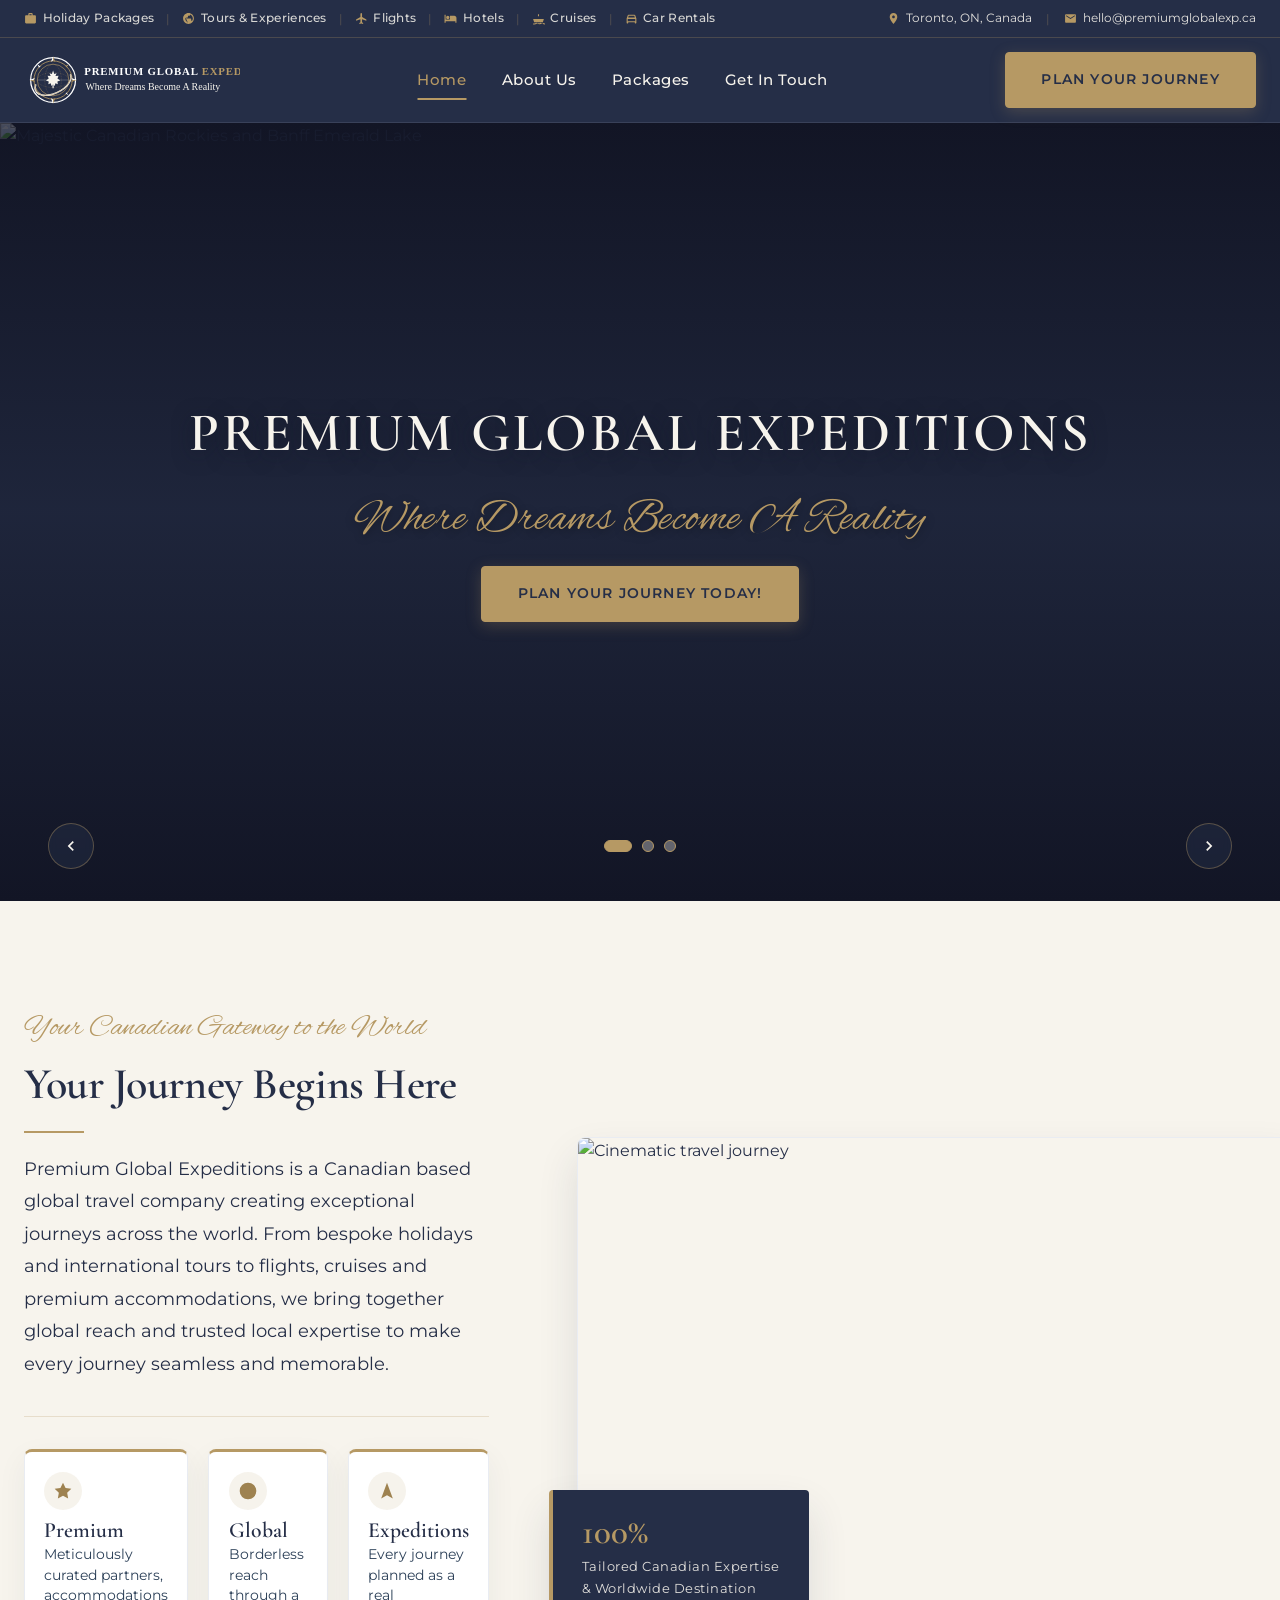
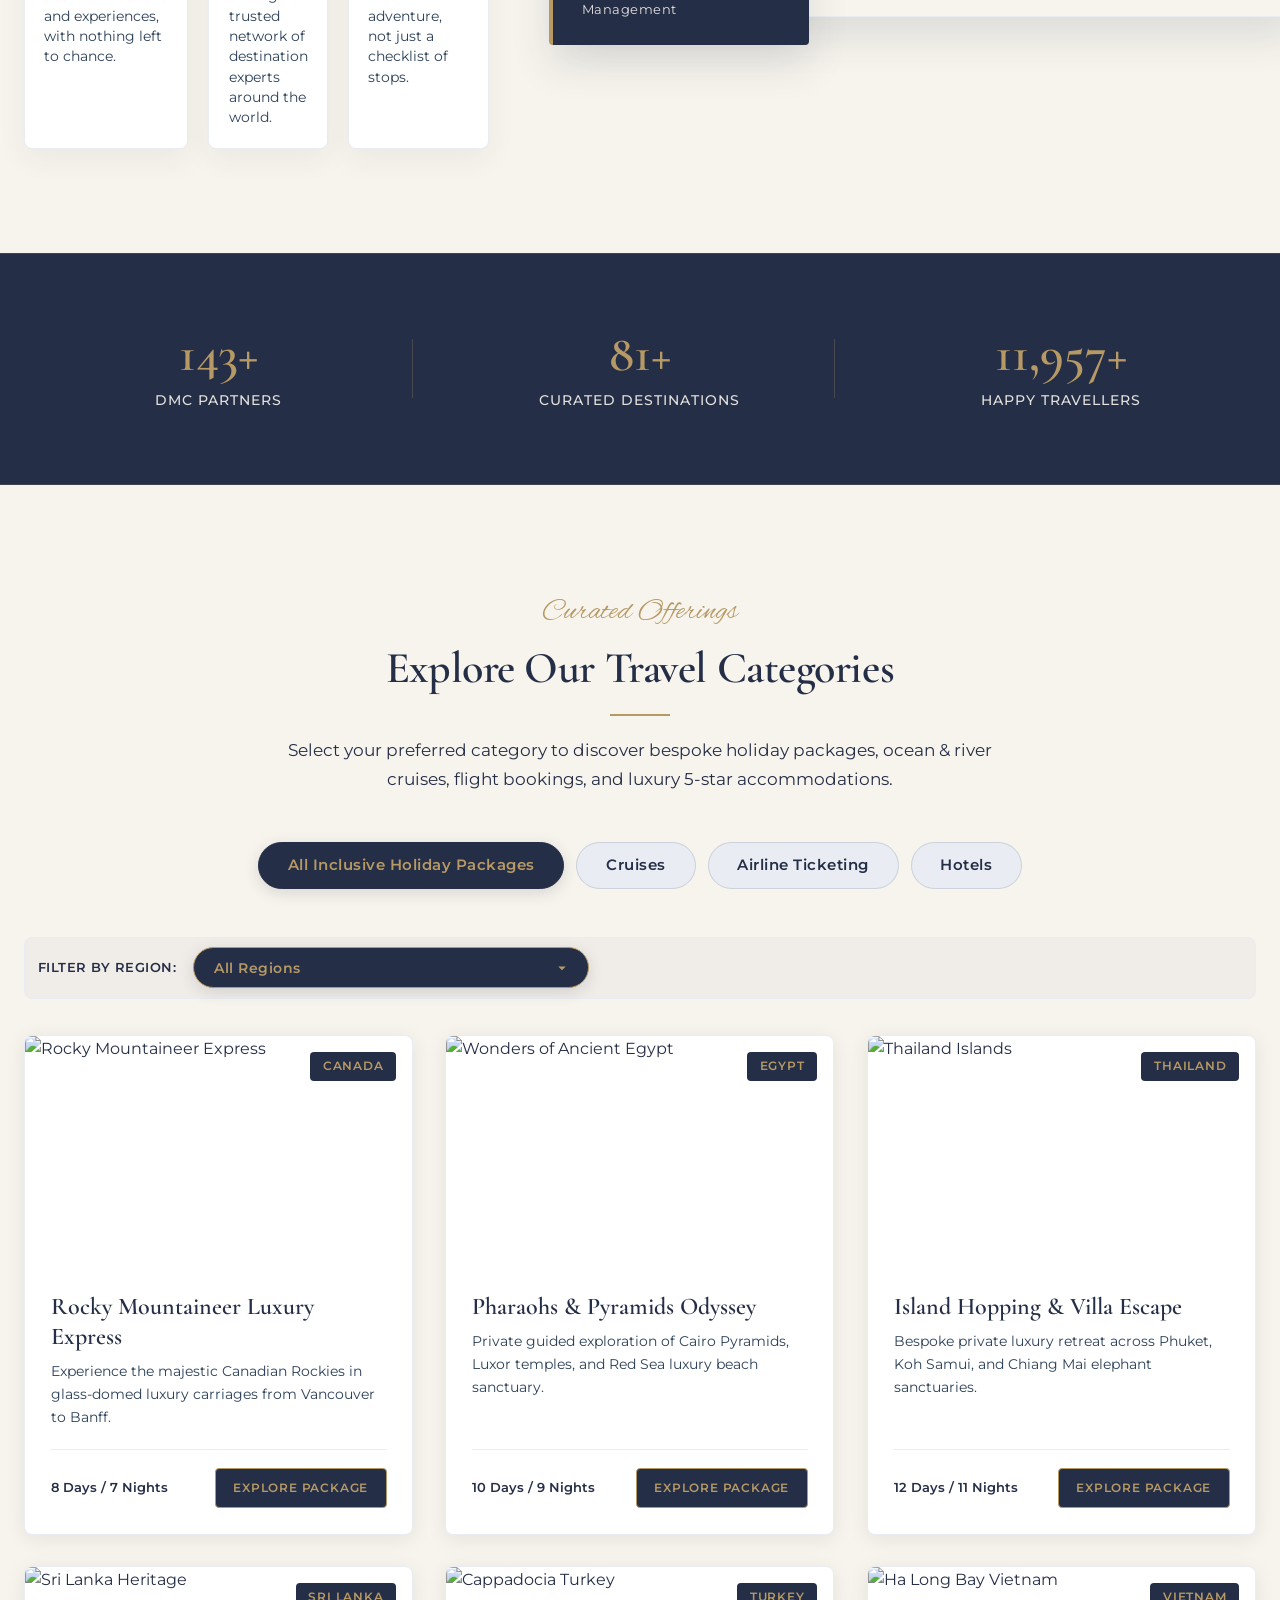
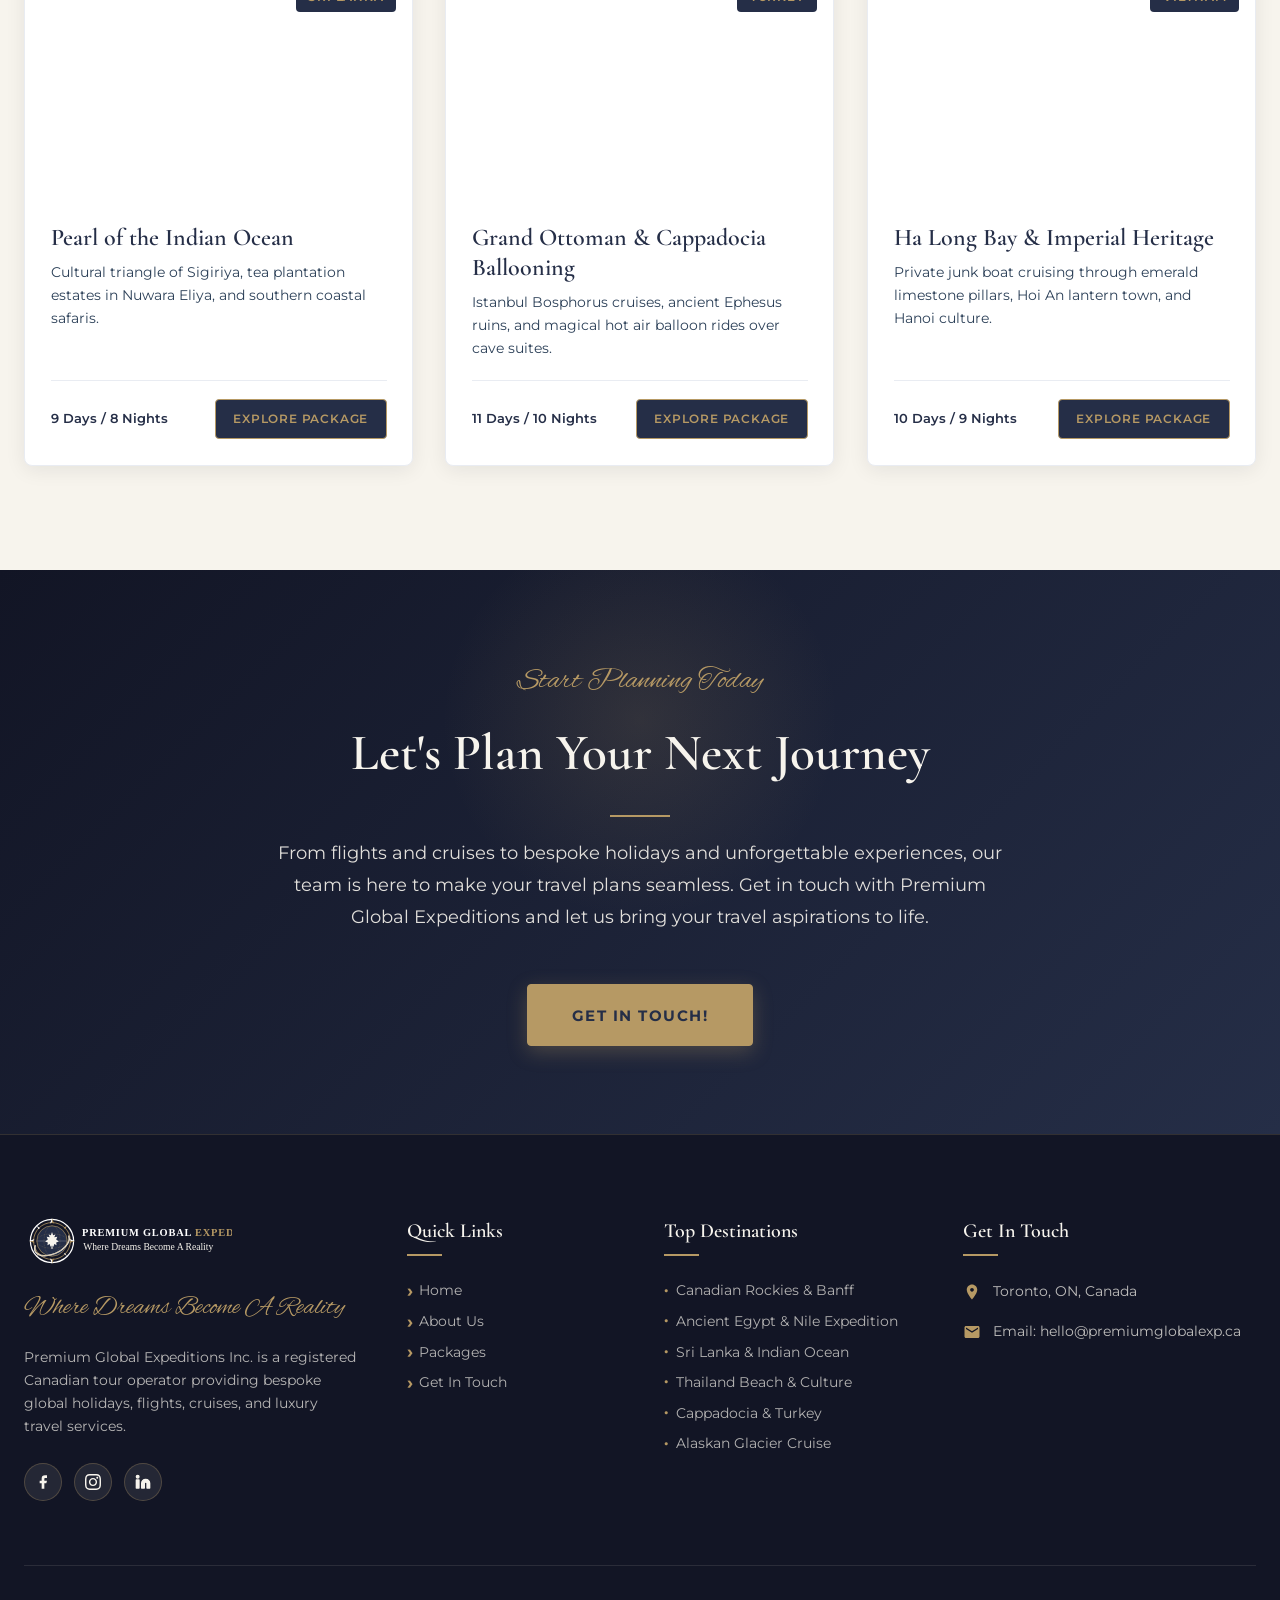
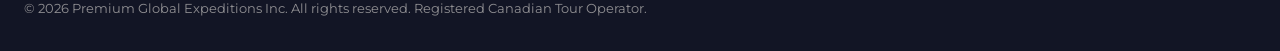
==== commit c2740a58: "changes" ====
--- a/index.html
+++ b/index.html
@@ -113,7 +113,7 @@
         <a href="index.html" class="nav-link active">Home</a>
         <a href="about.html" class="nav-link">About Us</a>
         <a href="packages.html" class="nav-link">Packages</a>
-        <a href="#cta-section" class="nav-link">Get In Touch</a>
+        <a href="contact.html" class="nav-link">Get In Touch</a>
       </nav>
 
       <!-- NAVIGATION ACTIONS -->
@@ -311,10 +311,10 @@
 
         <!-- MAIN CATEGORY TABS -->
         <div class="category-tabs-nav" role="tablist">
-          <button class="tab-btn active" data-target="packages-panel" role="tab">All Inclusive Holiday Packages</button>
-          <button class="tab-btn" data-target="cruises-panel" role="tab">Cruises</button>
-          <button class="tab-btn" data-target="flights-panel" role="tab">Airline Ticketing</button>
-          <button class="tab-btn" data-target="hotels-panel" role="tab">Hotels</button>
+          <button class="tab-btn active" data-target="packages-panel" role="tab" type="button" aria-selected="true">All Inclusive Holiday Packages</button>
+          <button class="tab-btn" data-target="cruises-panel" role="tab" type="button" aria-selected="false">Cruises</button>
+          <button class="tab-btn" data-target="flights-panel" role="tab" type="button" aria-selected="false">Airline Ticketing</button>
+          <button class="tab-btn" data-target="hotels-panel" role="tab" type="button" aria-selected="false">Hotels</button>
         </div>
 
         <!-- ================= PANEL A: HOLIDAY PACKAGES ================= -->
@@ -472,70 +472,70 @@
 
             <!-- Alaskan Cruise, Singaporean Cruise -->
             <article class="card-item" data-group="alaska-singapore">
-              <div class="card-img-wrap">
+              <a href="voyage-detail.html" class="card-img-wrap card-img-link" aria-label="View Inside Passage Glacier Voyage">
                 <img src="https://images.unsplash.com/photo-1548574505-5e239809ee19?q=80&w=1000&auto=format&fit=crop"
                   alt="Alaskan Cruise Liner in Fjord Glaciers" class="card-img">
                 <span class="card-tag">Alaskan Cruise</span>
-              </div>
-              <div class="card-body">
-                <h3 class="card-title">Inside Passage Glacier Voyage</h3>
+              </a>
+              <div class="card-body">
+                <h3 class="card-title"><a href="voyage-detail.html">Inside Passage Glacier Voyage</a></h3>
                 <p class="card-text">Sail through pristine fjords, calving glaciers, and whale sanctuaries aboard 5-star
                   luxury liners.</p>
                 <div class="card-footer">
                   <span class="card-footer-info">7 Nights Ocean Voyage</span>
-                  <a href="#cta-section" class="card-btn-action">View Voyage</a>
+                  <a href="voyage-detail.html" class="card-btn-action">View Voyage</a>
                 </div>
               </div>
             </article>
 
             <article class="card-item" data-group="alaska-singapore">
-              <div class="card-img-wrap">
+              <a href="voyage-detail.html" class="card-img-wrap card-img-link" aria-label="View Southeast Asian Spice Route Expedition">
                 <img src="https://images.unsplash.com/photo-1518684079-3c830dcef090?q=80&w=1000&auto=format&fit=crop"
                   alt="Singaporean Luxury Cruise Ship" class="card-img">
                 <span class="card-tag">Singaporean Cruise</span>
-              </div>
-              <div class="card-body">
-                <h3 class="card-title">Southeast Asian Spice Route Expedition</h3>
+              </a>
+              <div class="card-body">
+                <h3 class="card-title"><a href="voyage-detail.html">Southeast Asian Spice Route Expedition</a></h3>
                 <p class="card-text">Embark from Singapore to Phuket, Penang, and Langkawi with Michelin-starred dining
                   on board.</p>
                 <div class="card-footer">
                   <span class="card-footer-info">6 Nights Spice Route</span>
-                  <a href="#cta-section" class="card-btn-action">View Voyage</a>
+                  <a href="voyage-detail.html" class="card-btn-action">View Voyage</a>
                 </div>
               </div>
             </article>
 
             <!-- Nile Cruise, Australian Cruise -->
             <article class="card-item" data-group="nile-australia">
-              <div class="card-img-wrap">
+              <a href="voyage-detail.html" class="card-img-wrap card-img-link" aria-label="View Pharaohs River Expedition on the Nile">
                 <img src="https://images.unsplash.com/photo-1539650116574-8efeb43e2750?q=80&w=1000&auto=format&fit=crop"
                   alt="Nile River Sunset Cruise" class="card-img">
                 <span class="card-tag">Nile Cruise</span>
-              </div>
-              <div class="card-body">
-                <h3 class="card-title">Pharaohs River Expedition on the Nile</h3>
+              </a>
+              <div class="card-body">
+                <h3 class="card-title"><a href="voyage-detail.html">Pharaohs River Expedition on the Nile</a></h3>
                 <p class="card-text">Glide from Luxor to Aswan stopping at Kom Ombo and Edfu temples with Egyptologist
                   guides.</p>
                 <div class="card-footer">
                   <span class="card-footer-info">5 Nights River Cruise</span>
-                  <a href="#cta-section" class="card-btn-action">View Voyage</a>
+                  <a href="voyage-detail.html" class="card-btn-action">View Voyage</a>
                 </div>
               </div>
             </article>
 
             <article class="card-item" data-group="nile-australia">
-              <div class="card-img-wrap">
+              <a href="voyage-detail.html" class="card-img-wrap card-img-link" aria-label="View Great Barrier Reef & Southern Ocean Voyage">
                 <img src="https://images.unsplash.com/photo-1506973035872-a4ec16b8e8d9?q=80&w=1000&auto=format&fit=crop"
                   alt="Australian Barrier Reef Cruise" class="card-img">
                 <span class="card-tag">Australian Cruise</span>
-              </div>
-              <div class="card-body">
-                <h3 class="card-title">Great Barrier Reef &amp; Southern Ocean Voyage</h3>
+              </a>
+              <div class="card-body">
+                <h3 class="card-title"><a href="voyage-detail.html">Great Barrier Reef &amp; Southern Ocean Voyage</a></h3>
                 <p class="card-text">Sydney Harbour departures visiting Whitsunday Islands, Tasmania fjords, and coral
                   reefs.</p>
                 <div class="card-footer">
                   <span class="card-footer-info">10 Nights Barrier Reef</span>
-                  <a href="#cta-section" class="card-btn-action">View Voyage</a>
+                  <a href="voyage-detail.html" class="card-btn-action">View Voyage</a>
                 </div>
               </div>
             </article>
@@ -689,87 +689,87 @@
 
             <!-- Canada, Sri Lanka, Egypt, Thailand -->
             <article class="card-item" data-group="hotel-g1">
-              <div class="card-img-wrap">
+              <a href="stay-detail.html" class="card-img-wrap card-img-link" aria-label="Reserve Fairmont Banff Springs & Chateau Lake Louise">
                 <img src="https://images.unsplash.com/photo-1566073771259-6a8506099945?q=80&w=800&auto=format&fit=crop"
                   alt="Banff Springs Hotel" class="card-img">
                 <span class="card-tag">Canada</span>
-              </div>
-              <div class="card-body">
-                <h3 class="card-title">Fairmont Banff Springs &amp; Chateau Lake Louise</h3>
+              </a>
+              <div class="card-body">
+                <h3 class="card-title"><a href="stay-detail.html">Fairmont Banff Springs &amp; Chateau Lake Louise</a></h3>
                 <p class="card-text">Historic castle sanctuary offering world-class spa, fine dining, and panoramic
                   alpine views.</p>
                 <div class="card-footer">
                   <span class="card-footer-info">5-Star Luxury Resort</span>
-                  <a href="#cta-section" class="card-btn-action">Reserve Stay</a>
+                  <a href="stay-detail.html" class="card-btn-action">Reserve Stay</a>
                 </div>
               </div>
             </article>
 
             <article class="card-item" data-group="hotel-g1">
-              <div class="card-img-wrap">
+              <a href="stay-detail.html" class="card-img-wrap card-img-link" aria-label="Reserve Amanpuri & Banyan Tree Villa Suites">
                 <img src="https://images.unsplash.com/photo-1582719478250-c89cae4dc85b?q=80&w=800&auto=format&fit=crop"
                   alt="Phuket Beach Villa" class="card-img">
                 <span class="card-tag">Thailand</span>
-              </div>
-              <div class="card-body">
-                <h3 class="card-title">Amanpuri &amp; Banyan Tree Villa Suites</h3>
+              </a>
+              <div class="card-body">
+                <h3 class="card-title"><a href="stay-detail.html">Amanpuri &amp; Banyan Tree Villa Suites</a></h3>
                 <p class="card-text">Private infinity pool beachfront villas overlooking the turquoise Andaman Ocean in
                   Phuket.</p>
                 <div class="card-footer">
                   <span class="card-footer-info">5-Star Pool Villas</span>
-                  <a href="#cta-section" class="card-btn-action">Reserve Stay</a>
+                  <a href="stay-detail.html" class="card-btn-action">Reserve Stay</a>
                 </div>
               </div>
             </article>
 
             <article class="card-item" data-group="hotel-g1">
-              <div class="card-img-wrap">
+              <a href="stay-detail.html" class="card-img-wrap card-img-link" aria-label="Reserve Four Seasons Cairo at First Residence">
                 <img src="https://images.unsplash.com/photo-1542314831-068cd1dbfeeb?q=80&w=800&auto=format&fit=crop"
                   alt="Cairo Nile Hotel" class="card-img">
                 <span class="card-tag">Egypt</span>
-              </div>
-              <div class="card-body">
-                <h3 class="card-title">Four Seasons Cairo at First Residence</h3>
+              </a>
+              <div class="card-body">
+                <h3 class="card-title"><a href="stay-detail.html">Four Seasons Cairo at First Residence</a></h3>
                 <p class="card-text">Bespoke Nile-front hotel featuring private balcony views of the Pyramids and
                   ancient Cairo skyline.</p>
                 <div class="card-footer">
                   <span class="card-footer-info">5-Star Premier Suite</span>
-                  <a href="#cta-section" class="card-btn-action">Reserve Stay</a>
+                  <a href="stay-detail.html" class="card-btn-action">Reserve Stay</a>
                 </div>
               </div>
             </article>
 
             <!-- Vietnam, Nepal, Turkey -->
             <article class="card-item" data-group="hotel-g2">
-              <div class="card-img-wrap">
+              <a href="stay-detail.html" class="card-img-wrap card-img-link" aria-label="Reserve Museum Hotel & Cave Suites Cappadocia">
                 <img src="https://images.unsplash.com/photo-1565031491910-e57fac031c41?q=80&w=800&auto=format&fit=crop"
                   alt="Cappadocia Cave Hotel" class="card-img">
                 <span class="card-tag">Turkey</span>
-              </div>
-              <div class="card-body">
-                <h3 class="card-title">Museum Hotel &amp; Cave Suites Cappadocia</h3>
+              </a>
+              <div class="card-body">
+                <h3 class="card-title"><a href="stay-detail.html">Museum Hotel &amp; Cave Suites Cappadocia</a></h3>
                 <p class="card-text">Authentic restored cave hotel with heated outdoor terrace pools overlooking fairy
                   chimneys.</p>
                 <div class="card-footer">
                   <span class="card-footer-info">Bespoke Heritage Suite</span>
-                  <a href="#cta-section" class="card-btn-action">Reserve Stay</a>
+                  <a href="stay-detail.html" class="card-btn-action">Reserve Stay</a>
                 </div>
               </div>
             </article>
 
             <article class="card-item" data-group="hotel-g2">
-              <div class="card-img-wrap">
+              <a href="stay-detail.html" class="card-img-wrap card-img-link" aria-label="Reserve InterContinental Danang Sun Peninsula Resort">
                 <img src="https://images.unsplash.com/photo-1571896349842-33c89424de2d?q=80&w=800&auto=format&fit=crop"
                   alt="Da Nang Resort Vietnam" class="card-img">
                 <span class="card-tag">Vietnam</span>
-              </div>
-              <div class="card-body">
-                <h3 class="card-title">InterContinental Danang Sun Peninsula Resort</h3>
+              </a>
+              <div class="card-body">
+                <h3 class="card-title"><a href="stay-detail.html">InterContinental Danang Sun Peninsula Resort</a></h3>
                 <p class="card-text">Bill Bensley-designed luxury cliffside sanctuary perched on Son Tra Peninsula's
                   private bay.</p>
                 <div class="card-footer">
                   <span class="card-footer-info">5-Star Oceanfront Resort</span>
-                  <a href="#cta-section" class="card-btn-action">Reserve Stay</a>
+                  <a href="stay-detail.html" class="card-btn-action">Reserve Stay</a>
                 </div>
               </div>
             </article>
@@ -795,7 +795,7 @@
             travel plans seamless. Get in touch with Premium Global Expeditions and let us bring your travel aspirations
             to life.
           </p>
-          <a href="#flight-inquiry-form" class="btn-primary" id="getInTouchBtn">Get In Touch!</a>
+          <a href="contact.html" class="btn-primary" id="getInTouchBtn">Get In Touch!</a>
         </div>
       </div>
     </section>
@@ -850,7 +850,7 @@
             <li><a href="index.html"><span class="footer-link-arrow">&rsaquo;</span> Home</a></li>
             <li><a href="about.html"><span class="footer-link-arrow">&rsaquo;</span> About Us</a></li>
             <li><a href="packages.html"><span class="footer-link-arrow">&rsaquo;</span> Packages</a></li>
-            <li><a href="#cta-section"><span class="footer-link-arrow">&rsaquo;</span> Get In Touch</a></li>
+            <li><a href="contact.html"><span class="footer-link-arrow">&rsaquo;</span> Get In Touch</a></li>
           </ul>
         </div>
 
--- a/style.css
+++ b/style.css
@@ -30,6 +30,15 @@
   /* Pure white utility */
   --color-overlay-dark: rgba(18, 21, 37, 0.65);
 
+  /* Brand Guide 2026 Strict Color Aliases */
+  --expedition-navy: #252E47;
+  --heritage-gold: #B69964;
+  --midnight: #121525;
+  --atlantic-slate: #2C4058;
+  --expedition-ivory: #F7F4ED;
+  --cloud-mist: #E9ECF2;
+  --travel-sand: #E6D9C2;
+
   /* Typography System */
   --font-display: 'Cormorant Garamond', Georgia, serif;
   --font-body: 'Montserrat', sans-serif;
@@ -1023,6 +1032,24 @@
   line-height: 1.25;
 }
 
+.card-title a {
+  color: inherit;
+  text-decoration: none;
+  transition: var(--transition-fast);
+}
+
+.card-title a:hover {
+  color: var(--color-gold);
+}
+
+.card-img-link {
+  display: block;
+  text-decoration: none;
+  position: relative;
+  height: 230px;
+  overflow: hidden;
+}
+
 .card-text {
   font-size: 0.88rem;
   color: var(--color-slate);
@@ -1818,7 +1845,8 @@
 
 /* About Intro Copy Readability */
 .about-intro-copy {
-  max-width: 720px; /* ~65-75 chars per line optimal readability */
+  max-width: 720px;
+  /* ~65-75 chars per line optimal readability */
 }
 
 .about-intro-copy p {
@@ -1830,4 +1858,495 @@
 
 .about-intro-copy p:last-child {
   margin-bottom: 0;
-}+}
+
+/* --------------------------------------------------------------------------
+   14. VOYAGE DETAIL PAGE SPECIFIC STYLES (MATCHING EXPLORE PACKAGES)
+   -------------------------------------------------------------------------- */
+.package-itinerary-section {
+  background-color: var(--color-ivory);
+  padding: 5rem 0;
+}
+
+.day-cards-timeline {
+  display: flex;
+  flex-direction: column;
+  gap: 1.75rem;
+}
+
+.day-card {
+  display: flex;
+  gap: 1.75rem;
+  align-items: flex-start;
+  padding-bottom: 1.75rem;
+  border-bottom: 1px solid rgba(44, 64, 88, 0.12);
+  background: transparent;
+  box-shadow: none;
+  border-radius: 0;
+}
+
+.day-card:last-child {
+  border-bottom: none;
+  padding-bottom: 0;
+}
+
+.day-badge {
+  width: 95px;
+  min-height: 105px;
+  background-color: var(--color-navy);
+  border-radius: var(--radius-sm);
+  display: flex;
+  flex-direction: column;
+  align-items: center;
+  justify-content: center;
+  padding: 0.85rem 0.5rem;
+  text-align: center;
+  flex-shrink: 0;
+  box-shadow: 0 4px 12px rgba(18, 21, 37, 0.08);
+}
+
+.day-badge-num {
+  font-family: var(--font-display);
+  font-size: 2.2rem;
+  font-weight: 700;
+  color: #FFFFFF;
+  line-height: 1;
+  margin-bottom: 0.15rem;
+}
+
+.day-badge-label {
+  font-size: 0.65rem;
+  font-weight: 700;
+  letter-spacing: 0.15em;
+  text-transform: uppercase;
+  color: var(--color-gold);
+  line-height: 1;
+  margin-bottom: 0.5rem;
+}
+
+.day-badge-icon {
+  width: 20px;
+  height: 20px;
+  fill: var(--color-gold);
+}
+
+.day-content {
+  flex: 1;
+  padding-top: 0.25rem;
+}
+
+/* ==========================================================================
+   SECTION 15: STAY DETAIL PAGE STYLES
+   Elementor Container: #stay-hero, #stay-overview | Brand Guide 2026
+   ========================================================================== */
+.stay-hero {
+  background-color: var(--color-navy);
+  color: var(--color-ivory);
+  padding: 4.5rem 0 4rem;
+  position: relative;
+  overflow: hidden;
+}
+
+.stay-hero-lineart-bg {
+  position: absolute;
+  top: 0;
+  right: 0;
+  bottom: 0;
+  left: 0;
+  pointer-events: none;
+  opacity: 0.2;
+  z-index: 1;
+}
+
+.stay-hero .container {
+  position: relative;
+  z-index: 2;
+}
+
+.stay-hero-grid {
+  display: grid;
+  grid-template-columns: 1fr 440px;
+  gap: 3.5rem;
+  align-items: center;
+}
+
+@media (max-width: 991px) {
+  .stay-hero-grid {
+    grid-template-columns: 1fr;
+    gap: 2rem;
+  }
+  .stay-hero-graphic-wrap {
+    display: none;
+  }
+}
+
+.stay-tags-row {
+  display: flex;
+  flex-wrap: wrap;
+  gap: 0.6rem;
+  margin-bottom: 1.25rem;
+}
+
+.stay-tag-pill {
+  display: inline-block;
+  padding: 0.35rem 1.1rem;
+  border: 1px solid var(--color-gold);
+  border-radius: 50px;
+  font-size: 0.72rem;
+  font-weight: 600;
+  letter-spacing: 0.12em;
+  text-transform: uppercase;
+  color: var(--color-ivory);
+  background: rgba(37, 46, 71, 0.5);
+  backdrop-filter: blur(4px);
+}
+
+.stay-hero-title {
+  font-family: var(--font-display);
+  font-size: clamp(2.4rem, 4.5vw, 3.8rem);
+  font-weight: 600;
+  color: var(--color-ivory);
+  line-height: 1.12;
+  letter-spacing: -0.01em;
+  margin-bottom: 0.5rem;
+  text-transform: uppercase;
+}
+
+.stay-hero-rate {
+  font-family: var(--font-display);
+  font-size: clamp(1.4rem, 2.4vw, 1.85rem);
+  font-style: italic;
+  font-weight: 500;
+  color: var(--color-gold);
+  margin-bottom: 1.25rem;
+  display: block;
+}
+
+.stay-hero-desc {
+  font-size: 1.05rem;
+  line-height: 1.75;
+  color: rgba(247, 244, 237, 0.9);
+  max-width: 700px;
+  margin-bottom: 2rem;
+}
+
+.stay-hero-actions {
+  display: flex;
+  flex-wrap: wrap;
+  gap: 1.25rem;
+  align-items: center;
+}
+
+.stay-overview-section {
+  background-color: var(--color-ivory);
+  padding: 5rem 0;
+}
+
+.stay-layout-grid {
+  display: grid;
+  grid-template-columns: 1fr 380px;
+  gap: 3.5rem;
+  align-items: start;
+}
+
+@media (max-width: 1023px) {
+  .stay-layout-grid {
+    grid-template-columns: 1fr;
+    gap: 3rem;
+  }
+}
+
+.itinerary-main-col,
+.stay-main-col {
+  width: 100%;
+}
+
+.itinerary-eyebrow,
+.stay-eyebrow {
+  color: var(--color-gold);
+  font-size: 0.8rem;
+  font-weight: 700;
+  letter-spacing: 0.15em;
+  text-transform: uppercase;
+  display: block;
+  margin-bottom: 0.35rem;
+}
+
+.itinerary-main-title,
+.stay-main-title {
+  font-family: var(--font-display);
+  font-size: 2.8rem;
+  font-weight: 600;
+  color: var(--color-navy);
+  margin-bottom: 2.5rem;
+  line-height: 1.15;
+}
+
+.day-cards-timeline,
+.room-cards-container {
+  display: flex;
+  flex-direction: column;
+  gap: 1.75rem;
+}
+
+.day-card,
+.room-card {
+  display: flex;
+  gap: 1.75rem;
+  align-items: flex-start;
+  padding-bottom: 1.75rem;
+  border-bottom: 1px solid rgba(44, 64, 88, 0.12);
+  background: transparent;
+  box-shadow: none;
+  border-radius: 0;
+}
+
+.day-card:last-child,
+.room-card:last-child {
+  border-bottom: none;
+  padding-bottom: 0;
+}
+
+@media (max-width: 576px) {
+  .day-card,
+  .room-card {
+    gap: 1.25rem;
+  }
+}
+
+.day-badge,
+.room-badge {
+  width: 95px;
+  min-height: 105px;
+  background-color: var(--color-navy);
+  border-radius: var(--radius-sm);
+  display: flex;
+  flex-direction: column;
+  align-items: center;
+  justify-content: center;
+  padding: 0.85rem 0.5rem;
+  text-align: center;
+  flex-shrink: 0;
+  box-shadow: 0 4px 12px rgba(18, 21, 37, 0.08);
+}
+
+.day-badge-num,
+.room-badge-num {
+  font-family: var(--font-display);
+  font-size: 2.2rem;
+  font-weight: 700;
+  color: #FFFFFF;
+  line-height: 1;
+  margin-bottom: 0.15rem;
+}
+
+.day-badge-label,
+.room-badge-label {
+  font-size: 0.65rem;
+  font-weight: 700;
+  letter-spacing: 0.15em;
+  text-transform: uppercase;
+  color: var(--color-gold);
+  line-height: 1;
+  margin-bottom: 0.5rem;
+}
+
+.day-badge-icon,
+.room-badge-icon {
+  width: 22px;
+  height: 22px;
+  fill: var(--color-gold);
+}
+
+.day-content,
+.room-content {
+  flex: 1;
+  padding-top: 0.25rem;
+}
+
+.day-title,
+.room-title {
+  font-family: var(--font-display);
+  font-size: 1.55rem;
+  font-weight: 600;
+  color: var(--color-navy);
+  margin-bottom: 0.5rem;
+  line-height: 1.25;
+}
+
+.day-desc,
+.room-desc {
+  font-size: 0.96rem;
+  line-height: 1.7;
+  color: rgba(37, 46, 71, 0.88);
+  margin-bottom: 0.75rem;
+}
+
+.day-meta,
+.room-meta {
+  font-size: 0.75rem;
+  font-weight: 700;
+  letter-spacing: 0.1em;
+  text-transform: uppercase;
+  color: var(--color-gold);
+}
+
+.itinerary-footnote,
+.stay-footnote {
+  font-size: 0.82rem;
+  color: rgba(44, 64, 88, 0.7);
+  line-height: 1.6;
+  margin-top: 2rem;
+  padding-top: 1.5rem;
+  border-top: 1px solid rgba(44, 64, 88, 0.1);
+}
+
+.itinerary-sidebar-col,
+.stay-sidebar-col {
+  width: 100%;
+}
+
+.sticky-sidebar-wrapper {
+  position: sticky;
+  top: 100px;
+  display: flex;
+  flex-direction: column;
+  gap: 1.75rem;
+}
+
+@media (max-width: 1023px) {
+  .sticky-sidebar-wrapper {
+    position: static;
+  }
+}
+
+.sidebar-card {
+  border-radius: var(--radius-md);
+  padding: 2rem;
+  box-shadow: 0 8px 24px rgba(18, 21, 37, 0.06);
+}
+
+.sidebar-card.highlights-card {
+  background-color: var(--color-navy);
+  color: var(--color-ivory);
+}
+
+.sidebar-card.includes-card {
+  background-color: var(--color-travel-sand);
+  color: var(--color-navy);
+}
+
+.sidebar-card-title {
+  font-size: 0.82rem;
+  font-weight: 700;
+  letter-spacing: 0.15em;
+  text-transform: uppercase;
+  margin-bottom: 1.25rem;
+  display: block;
+}
+
+.highlights-card .sidebar-card-title {
+  color: var(--color-gold);
+}
+
+.includes-card .sidebar-card-title {
+  color: var(--color-navy);
+}
+
+.highlights-list,
+.includes-list {
+  list-style: none;
+  margin: 0;
+  padding: 0;
+  display: flex;
+  flex-direction: column;
+  gap: 0.9rem;
+}
+
+.highlight-item {
+  display: flex;
+  align-items: flex-start;
+  gap: 0.75rem;
+  font-size: 0.9rem;
+  line-height: 1.5;
+  color: rgba(247, 244, 237, 0.92);
+}
+
+.highlight-icon {
+  width: 16px;
+  height: 16px;
+  flex-shrink: 0;
+  margin-top: 3px;
+}
+
+.include-item {
+  display: flex;
+  align-items: flex-start;
+  gap: 0.85rem;
+  font-size: 0.9rem;
+  line-height: 1.5;
+  color: var(--color-navy);
+  font-weight: 500;
+}
+
+.include-icon {
+  width: 18px;
+  height: 18px;
+  flex-shrink: 0;
+  fill: var(--color-navy);
+  margin-top: 2px;
+}
+
+/* Sidebar Editorial Graphic Panel */
+.sidebar-graphic-panel {
+  background-color: var(--color-midnight);
+  border-radius: var(--radius-md);
+  padding: 0;
+  text-align: center;
+  position: relative;
+  overflow: hidden;
+  height: 200px;
+  display: flex;
+  align-items: center;
+  justify-content: center;
+  border: 1px solid rgba(182, 153, 100, 0.15);
+  box-shadow: 0 8px 24px rgba(18, 21, 37, 0.06);
+}
+
+.sidebar-graphic-svg {
+  width: 100%;
+  height: 100%;
+  display: block;
+}
+
+/* Mini 2x2 Graphics Grid */
+.sidebar-graphics-grid {
+  display: grid;
+  grid-template-columns: 1fr 1fr;
+  gap: 1rem;
+}
+
+.mini-graphic-card {
+  background-color: var(--color-navy);
+  border-radius: var(--radius-sm);
+  height: 110px;
+  padding: 1rem;
+  display: flex;
+  align-items: center;
+  justify-content: center;
+  border: 1px solid rgba(182, 153, 100, 0.15);
+  transition: var(--transition-fast);
+}
+
+.mini-graphic-card:hover {
+  border-color: var(--color-gold);
+}
+
+.mini-graphic-svg {
+  width: 100%;
+  max-width: 100px;
+  height: auto;
+}
+
+
+
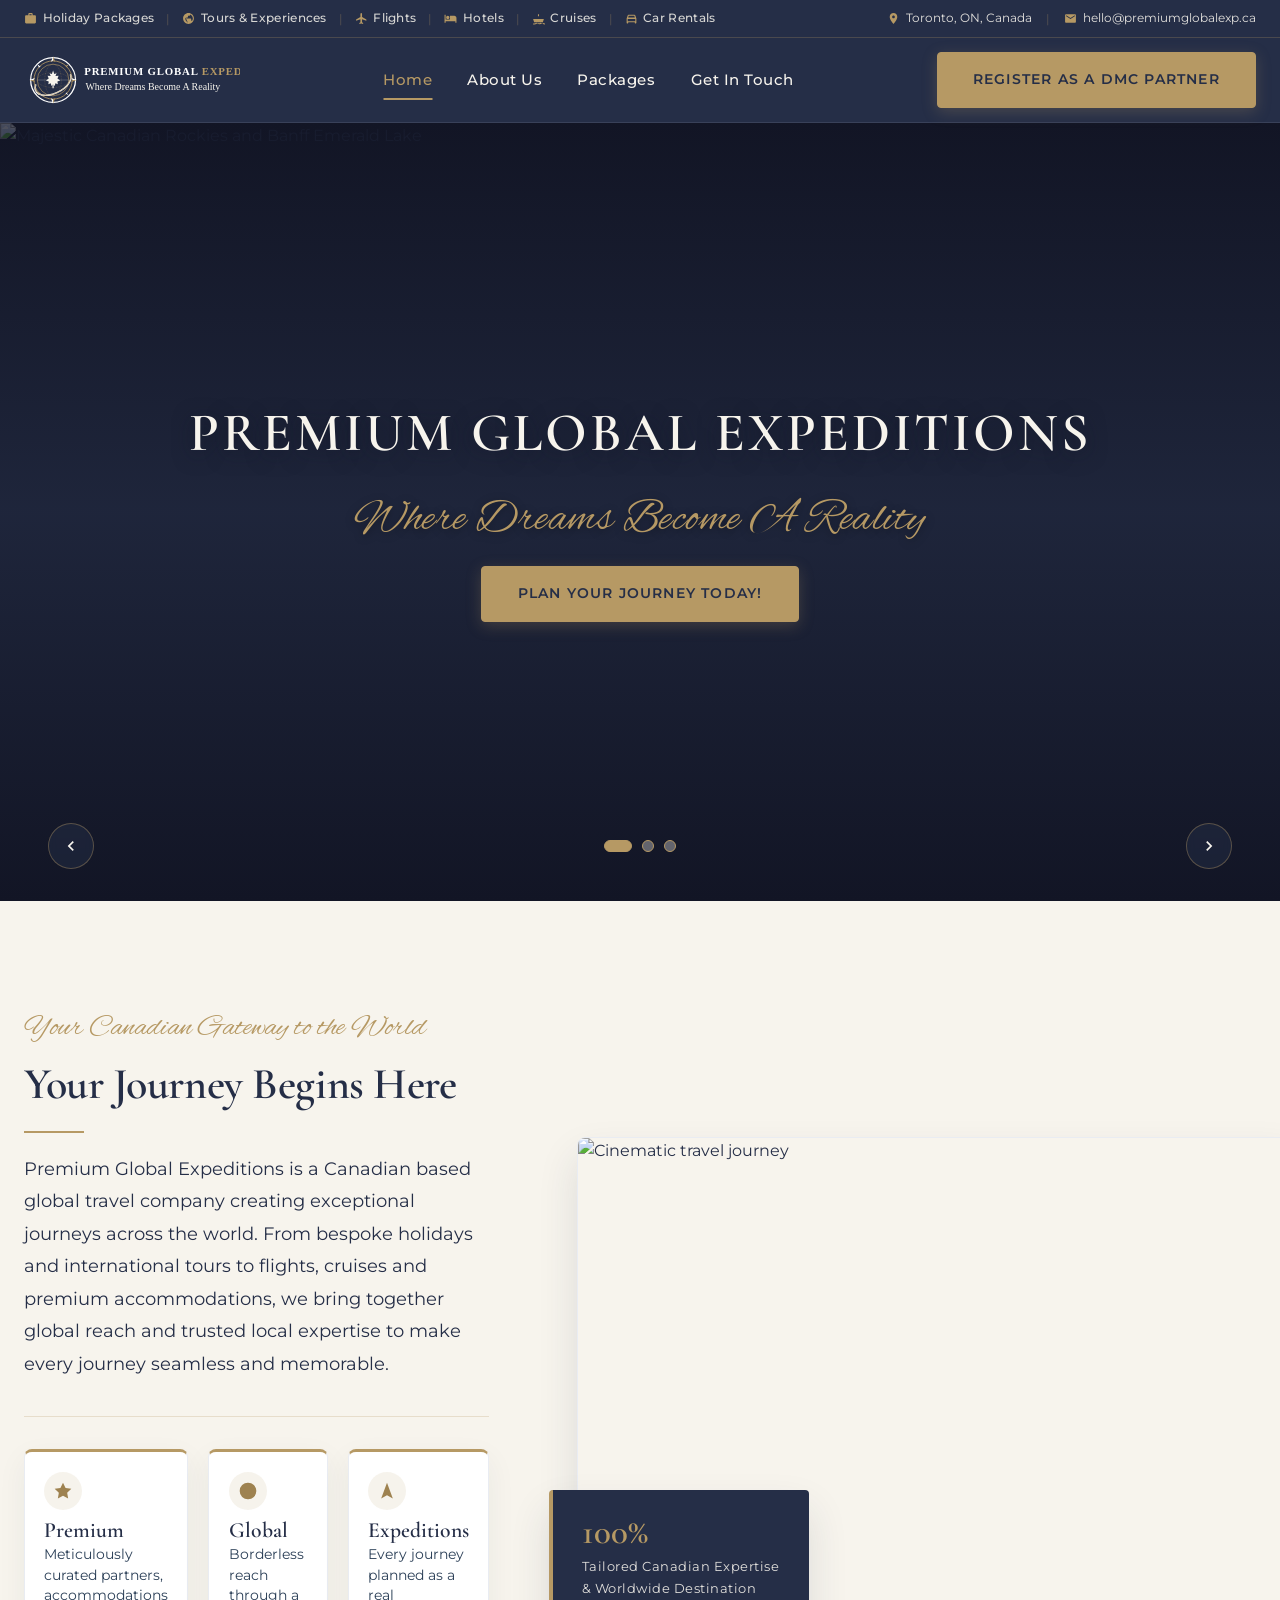
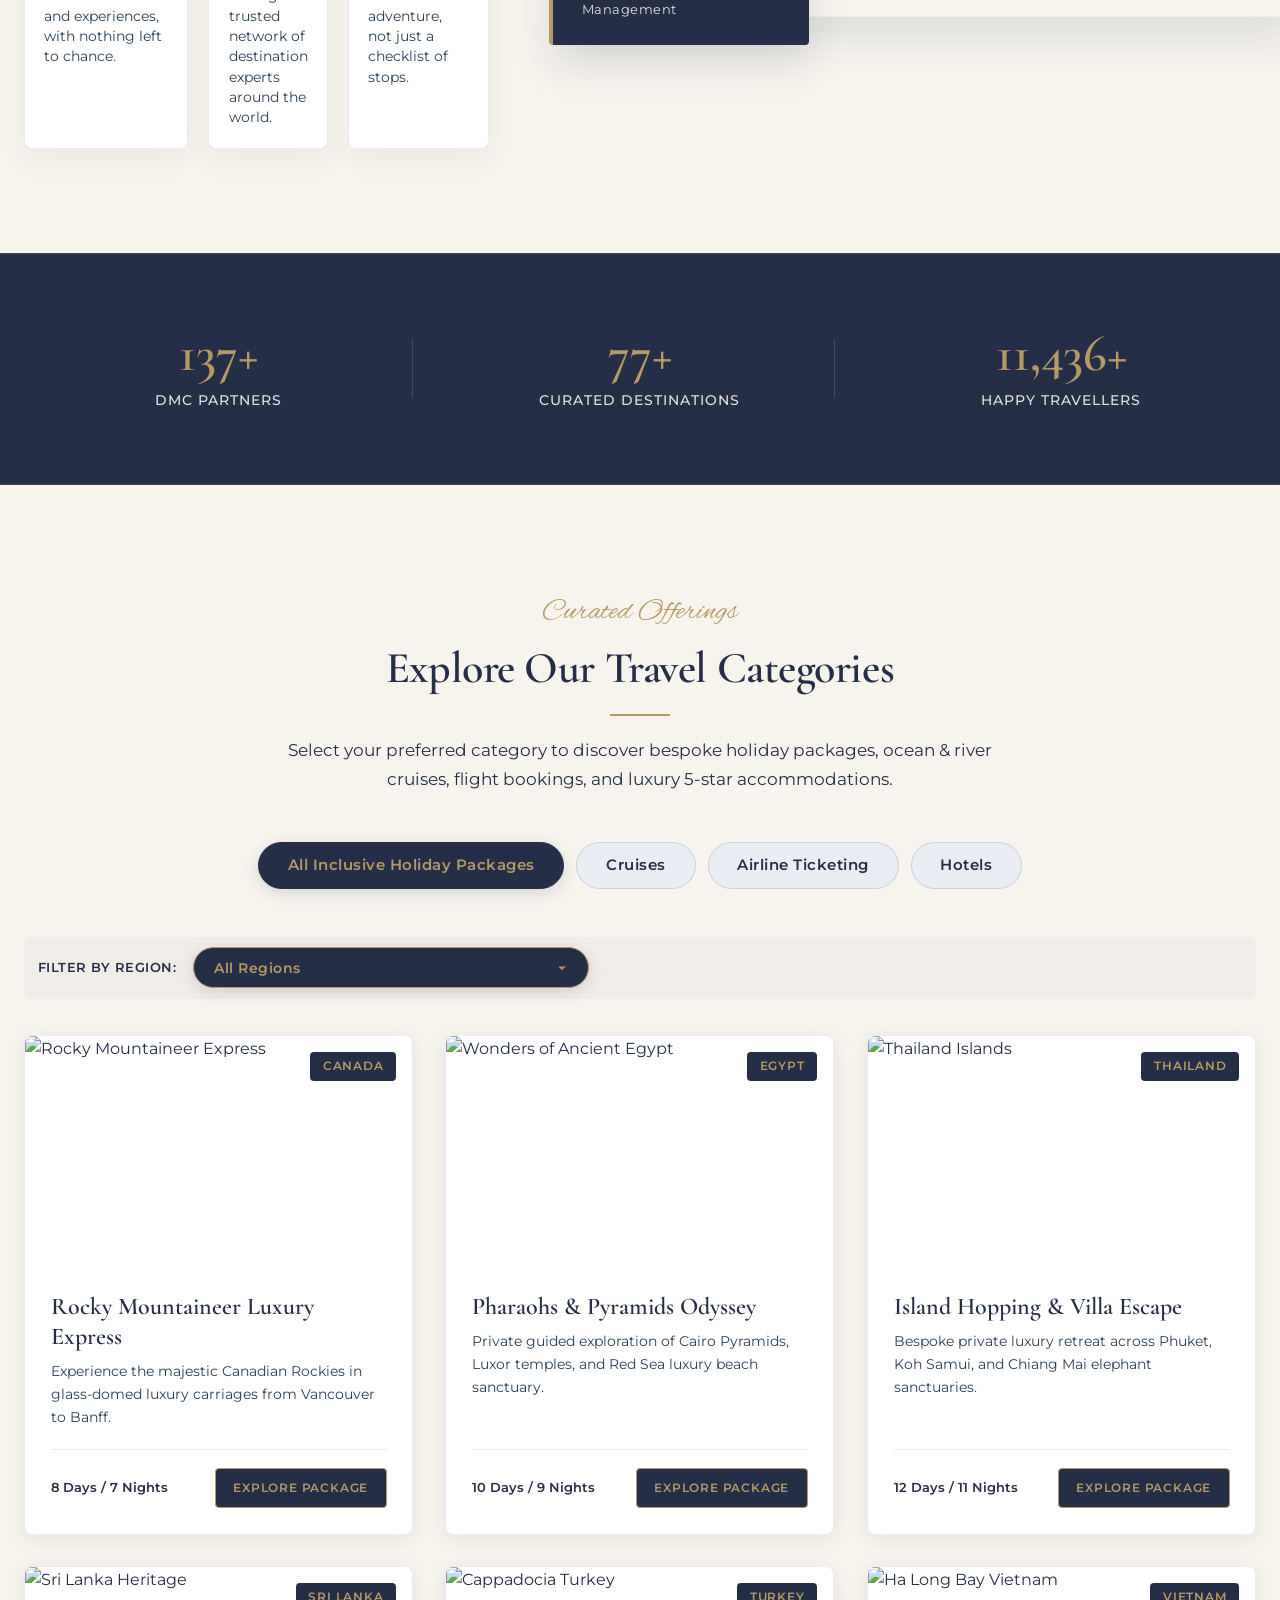
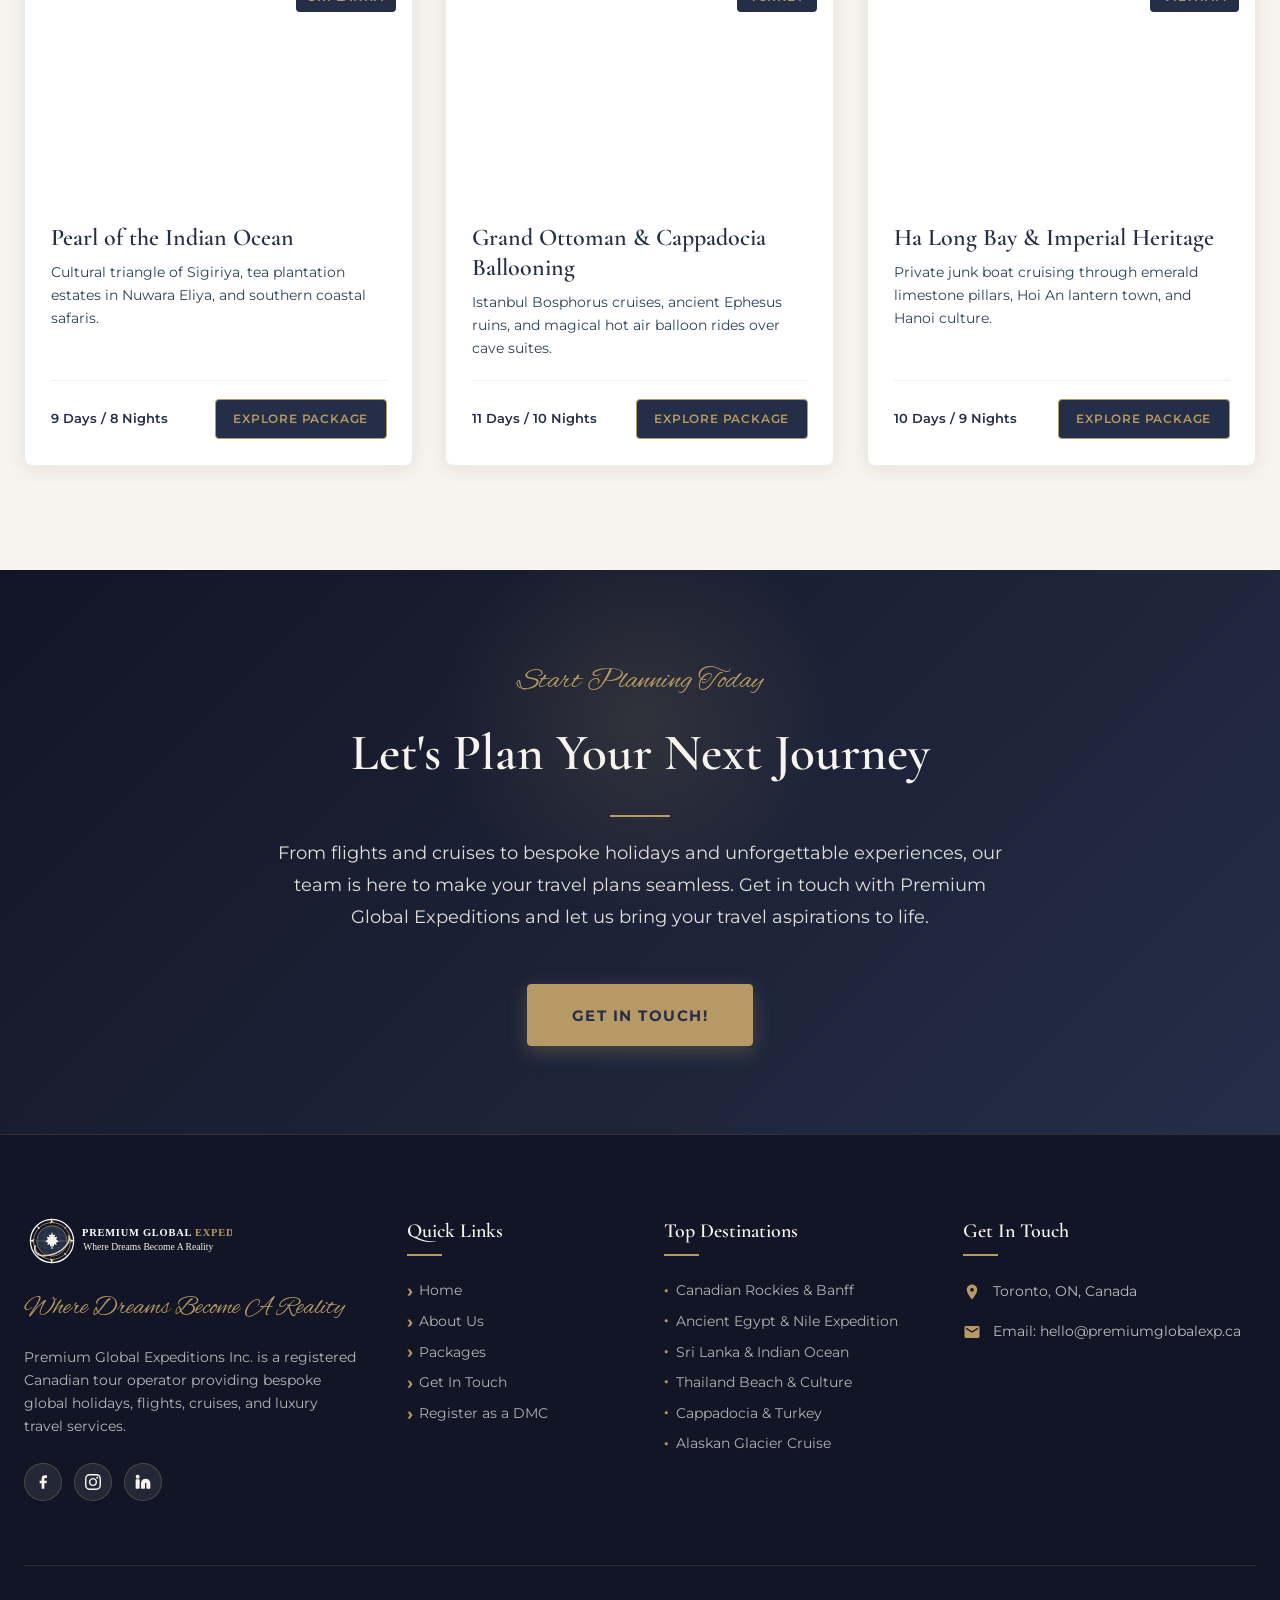
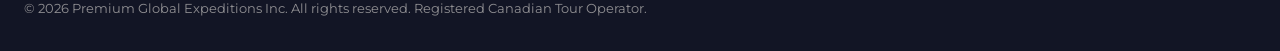
==== commit 34d2f0d5: "changes" ====
--- a/index.html
+++ b/index.html
@@ -28,7 +28,7 @@
   <section class="top-utility-bar" id="utility-bar">
     <div class="container utility-bar-inner">
       <nav class="utility-links" aria-label="Quick Travel Services">
-        <a href="#travel-categories" data-tab="packages-panel" class="utility-link-item">
+        <a href="packages.html#packages-section" class="utility-link-item">
           <svg viewBox="0 0 24 24">
             <path
               d="M20 6h-4V4c0-1.11-.89-2-2-2h-4c-1.11 0-2 .89-2 2v2H4c-1.11 0-1.99.89-1.99 2L2 19c0 1.11.89 2 2 2h16c1.11 0 2-.89 2-2V8c0-1.11-.89-2-2-2zm-6 0h-4V4h4v2z" />
@@ -36,7 +36,7 @@
           <span>Holiday Packages</span>
         </a>
         <span class="utility-sep">|</span>
-        <a href="#travel-categories" data-tab="packages-panel" class="utility-link-item">
+        <a href="explore-packages.html" class="utility-link-item">
           <svg viewBox="0 0 24 24">
             <path
               d="M12 2C6.48 2 2 6.48 2 12s4.48 10 10 10 10-4.48 10-10S17.52 2 12 2zm1 17.93c-3.95-.49-7-3.85-7-7.93 0-.62.08-1.21.21-1.79L9 15v1c0 1.1.9 2 2 2v1.93zm6.9-2.54c-.26-.81-1-1.39-1.9-1.39h-1v-3c0-.55-.45-1-1-1H8v-2h2c.55 0 1-.45 1-1V7h2c1.1 0 2-.9 2-2v-.41c2.93 1.19 5 4.06 5 7.41 0 2.08-.8 3.97-2.1 5.39z" />
@@ -44,7 +44,7 @@
           <span>Tours &amp; Experiences</span>
         </a>
         <span class="utility-sep">|</span>
-        <a href="#travel-categories" data-tab="flights-panel" class="utility-link-item">
+        <a href="packages.html#air-ticketing-section" class="utility-link-item">
           <svg viewBox="0 0 24 24">
             <path
               d="M21 16v-2l-8-5V3.5c0-.83-.67-1.5-1.5-1.5S10 2.67 10 3.5V9l-8 5v2l8-2.5V19l-2 1.5V22l3.5-1 3.5 1v-1.5L13 19v-5.5l8 2.5z" />
@@ -52,7 +52,7 @@
           <span>Flights</span>
         </a>
         <span class="utility-sep">|</span>
-        <a href="#travel-categories" data-tab="hotels-panel" class="utility-link-item">
+        <a href="packages.html#hotels-section" class="utility-link-item">
           <svg viewBox="0 0 24 24">
             <path
               d="M7 13c1.66 0 3-1.34 3-3S8.66 7 7 7s-3 1.34-3 3 1.34 3 3 3zm12-6h-8v7H3V5H1v15h2v-3h18v3h2v-9c0-2.21-1.79-4-4-4z" />
@@ -60,7 +60,7 @@
           <span>Hotels</span>
         </a>
         <span class="utility-sep">|</span>
-        <a href="#travel-categories" data-tab="cruises-panel" class="utility-link-item">
+        <a href="packages.html#cruises-section" class="utility-link-item">
           <svg viewBox="0 0 24 24">
             <path
               d="M20 21c-1.39 0-2.78-.47-4-1.32-2.44 1.71-5.56 1.71-8 0C6.78 20.53 5.39 21 4 21H2v2h2c1.86 0 3.71-.58 5.27-1.72 2.75 1.99 6.72 1.99 9.47 0C20.29 22.42 22.14 23 24 23h2v-2h-2c-1.39 0-2.78-.47-4-1.32zM3.95 19H20l1.9-6H2.05l1.9 6zM13 4h-2v4h2V4z" />
@@ -68,7 +68,7 @@
           <span>Cruises</span>
         </a>
         <span class="utility-sep">|</span>
-        <a href="#flight-inquiry-form" class="utility-link-item">
+        <a href="contact.html" class="utility-link-item">
           <svg viewBox="0 0 24 24">
             <path
               d="M18.92 6.01C18.72 5.42 18.16 5 17.5 5h-11c-.66 0-1.21.42-1.42 1.01L3 12v8c0 .55.45 1 1 1h1c.55 0 1-.45 1-1v-1h12v1c0 .55.45 1 1 1h1c.55 0 1-.45 1-1v-8l-2.08-5.99zM6.85 7h10.29l1.04 3H5.81l1.04-3zM19 17H5v-4h14v4z" />
@@ -118,7 +118,7 @@
 
       <!-- NAVIGATION ACTIONS -->
       <div class="nav-actions">
-        <a href="#cta-section" class="btn-primary">Plan Your Journey</a>
+        <a href="register-dmc.html" class="btn-primary">Register as a DMC Partner</a>
         <button class="mobile-toggle" id="mobileMenuToggle" aria-label="Toggle navigation menu">
           <svg viewBox="0 0 24 24">
             <path d="M3 18h18v-2H3v2zm0-5h18v-2H3v2zm0-7v2h18V6H3z" />
@@ -167,7 +167,7 @@
         <h1 class="hero-main-title">PREMIUM GLOBAL EXPEDITIONS</h1>
         <span class="hero-tagline-script">Where Dreams Become A Reality</span>
         <div class="hero-actions">
-<a href="#cta-section" class="btn-primary">Plan Your Journey Today!</a>
+          <a href="contact.html" class="btn-primary">Plan Your Journey Today!</a>
         </div>
       </div>
 
@@ -851,6 +851,7 @@
             <li><a href="about.html"><span class="footer-link-arrow">&rsaquo;</span> About Us</a></li>
             <li><a href="packages.html"><span class="footer-link-arrow">&rsaquo;</span> Packages</a></li>
             <li><a href="contact.html"><span class="footer-link-arrow">&rsaquo;</span> Get In Touch</a></li>
+            <li><a href="register-dmc.html"><span class="footer-link-arrow">&rsaquo;</span> Register as a DMC</a></li>
           </ul>
         </div>
 
--- a/style.css
+++ b/style.css
@@ -75,7 +75,13 @@
 
 html {
   scroll-behavior: smooth;
+  scroll-padding-top: 100px;
   font-size: 16px;
+}
+
+section[id],
+div[id] {
+  scroll-margin-top: 100px;
 }
 
 body {
@@ -411,7 +417,7 @@
 .nav-actions {
   display: flex;
   align-items: center;
-  gap: 1rem;
+  gap: 0.85rem;
 }
 
 /* Hamburger Mobile Toggle */
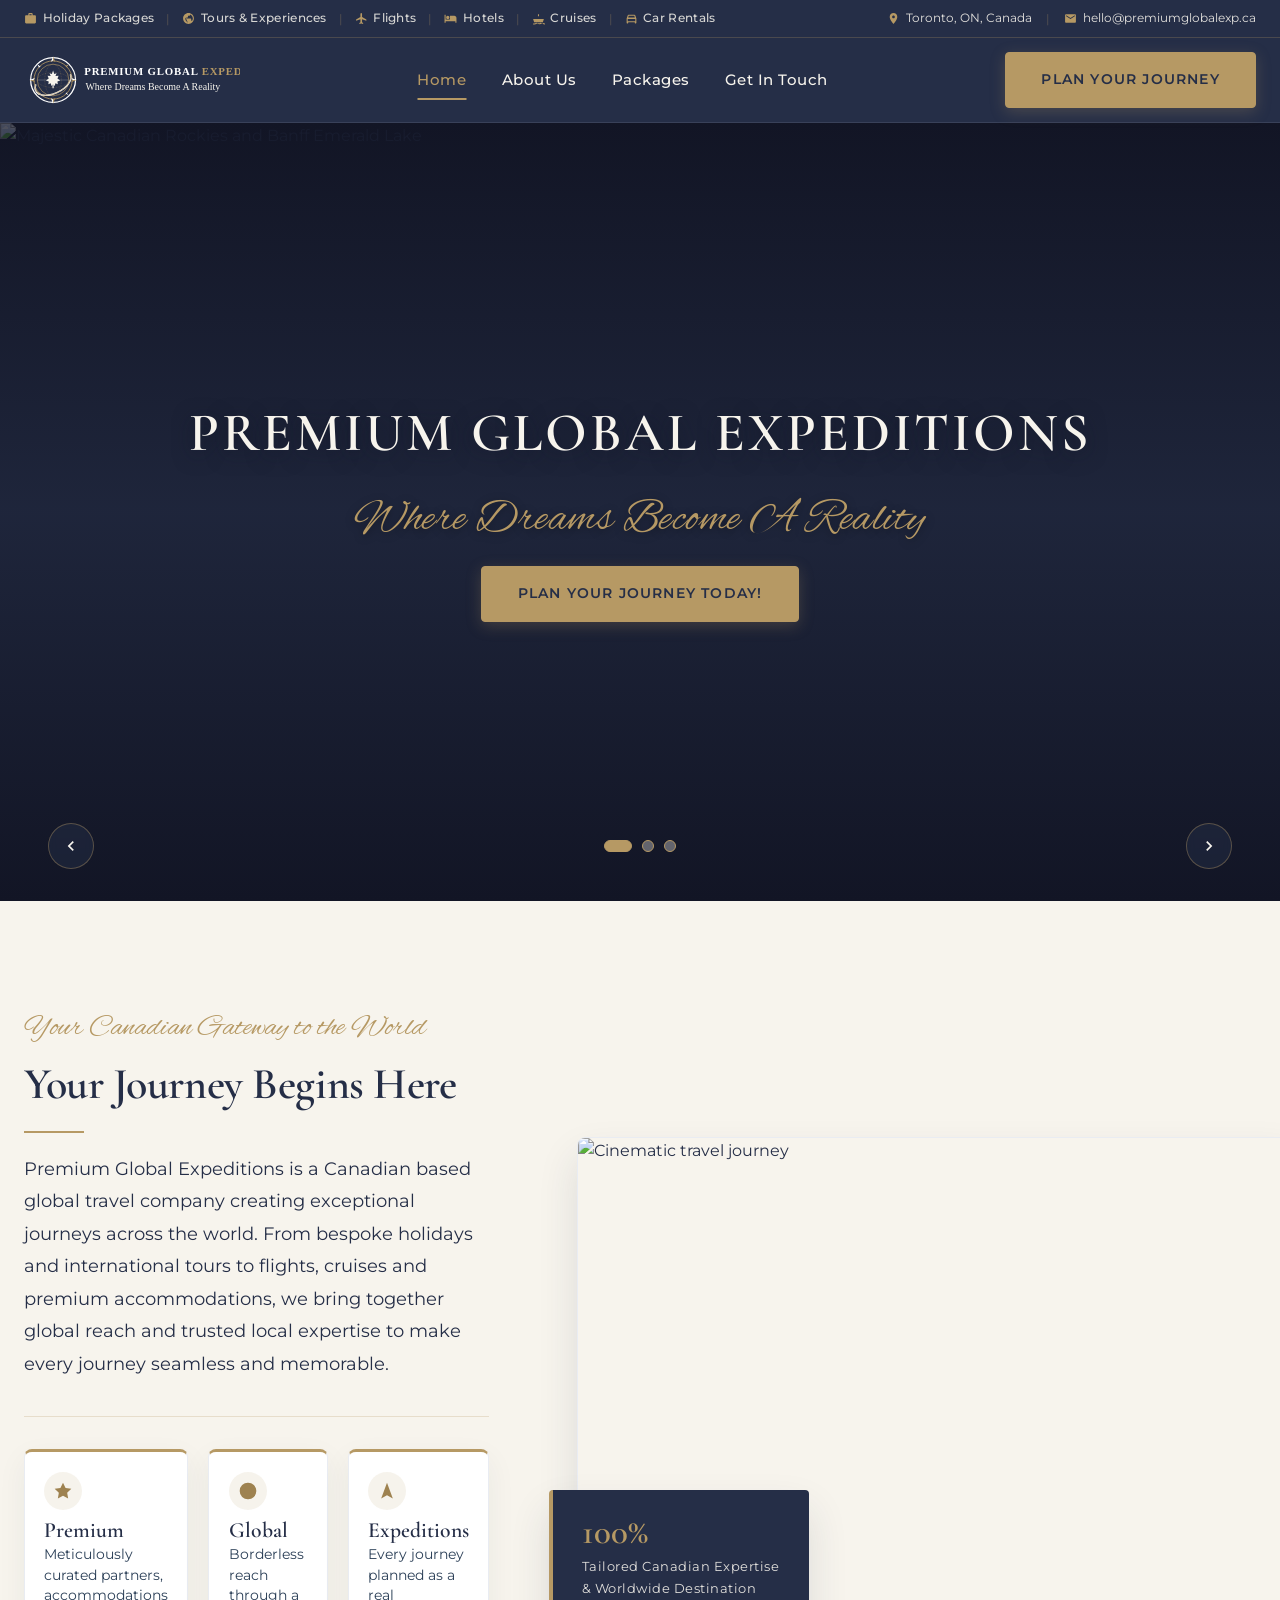
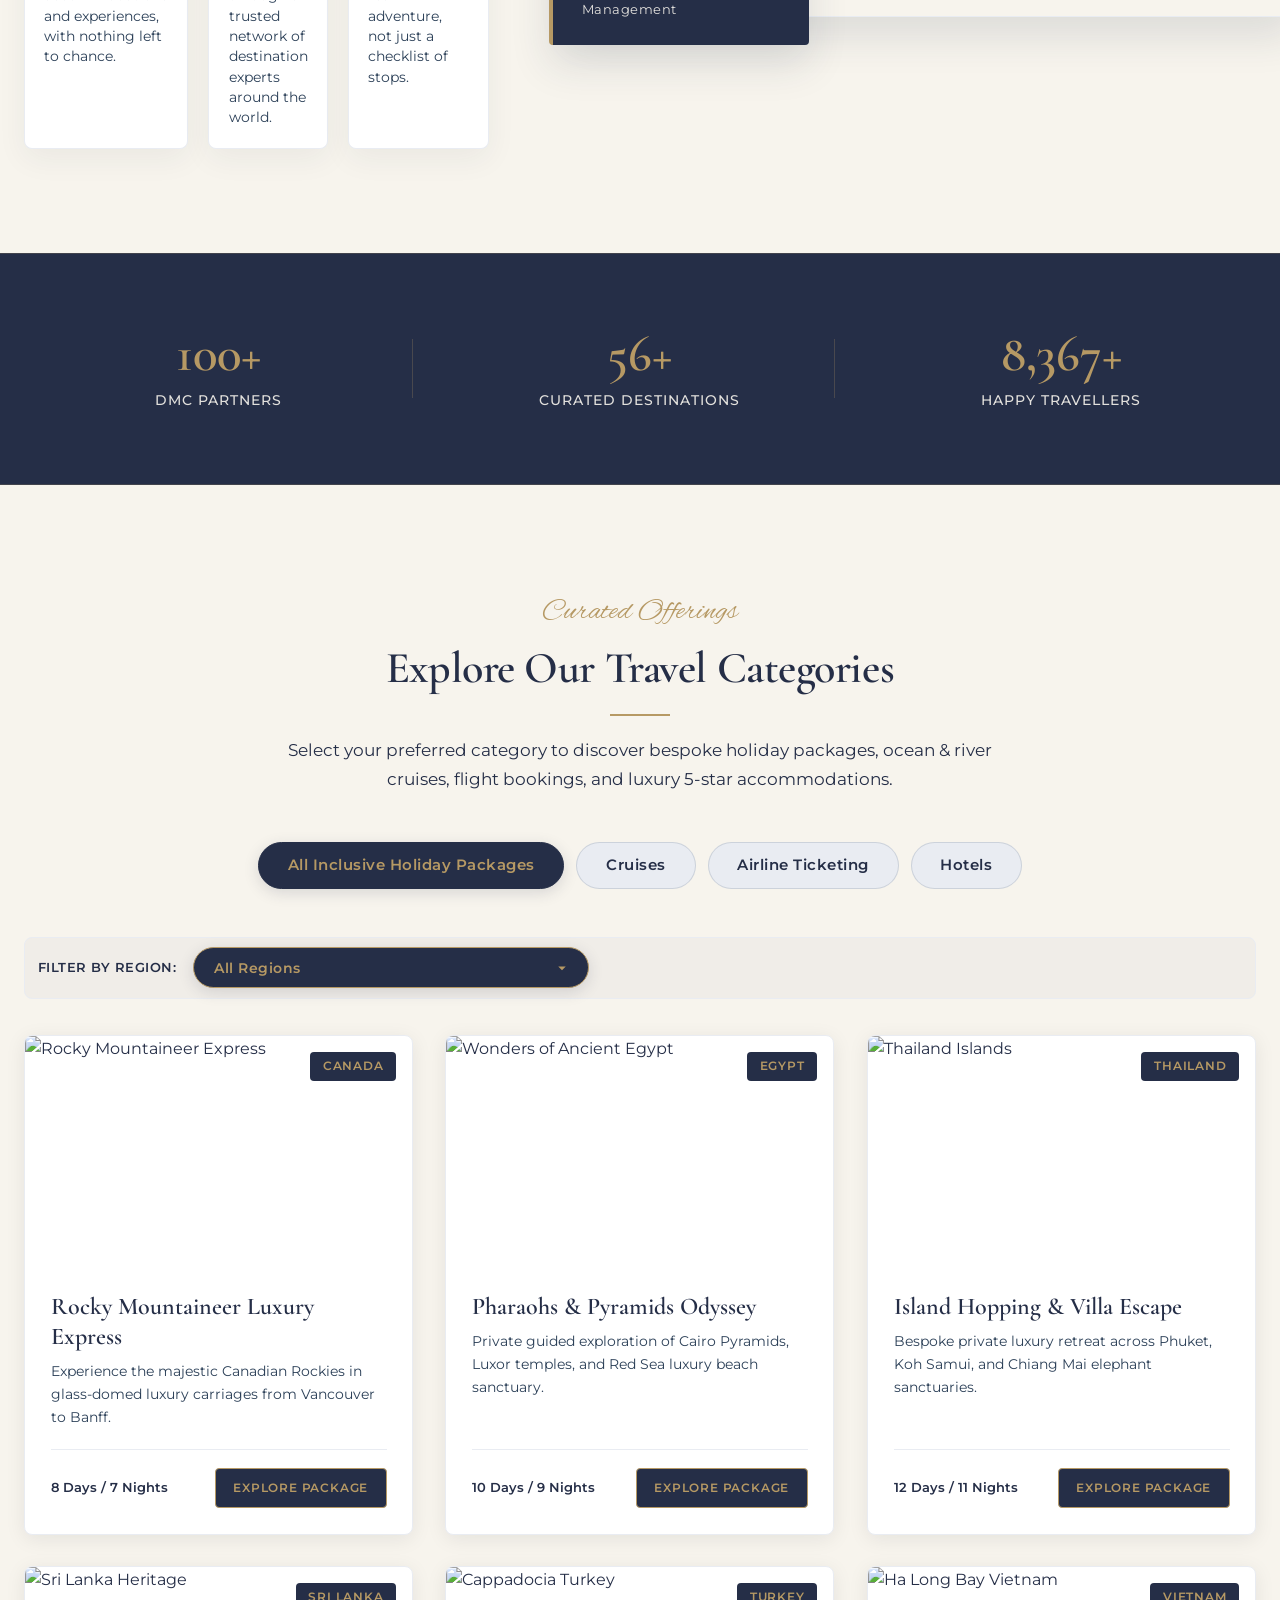
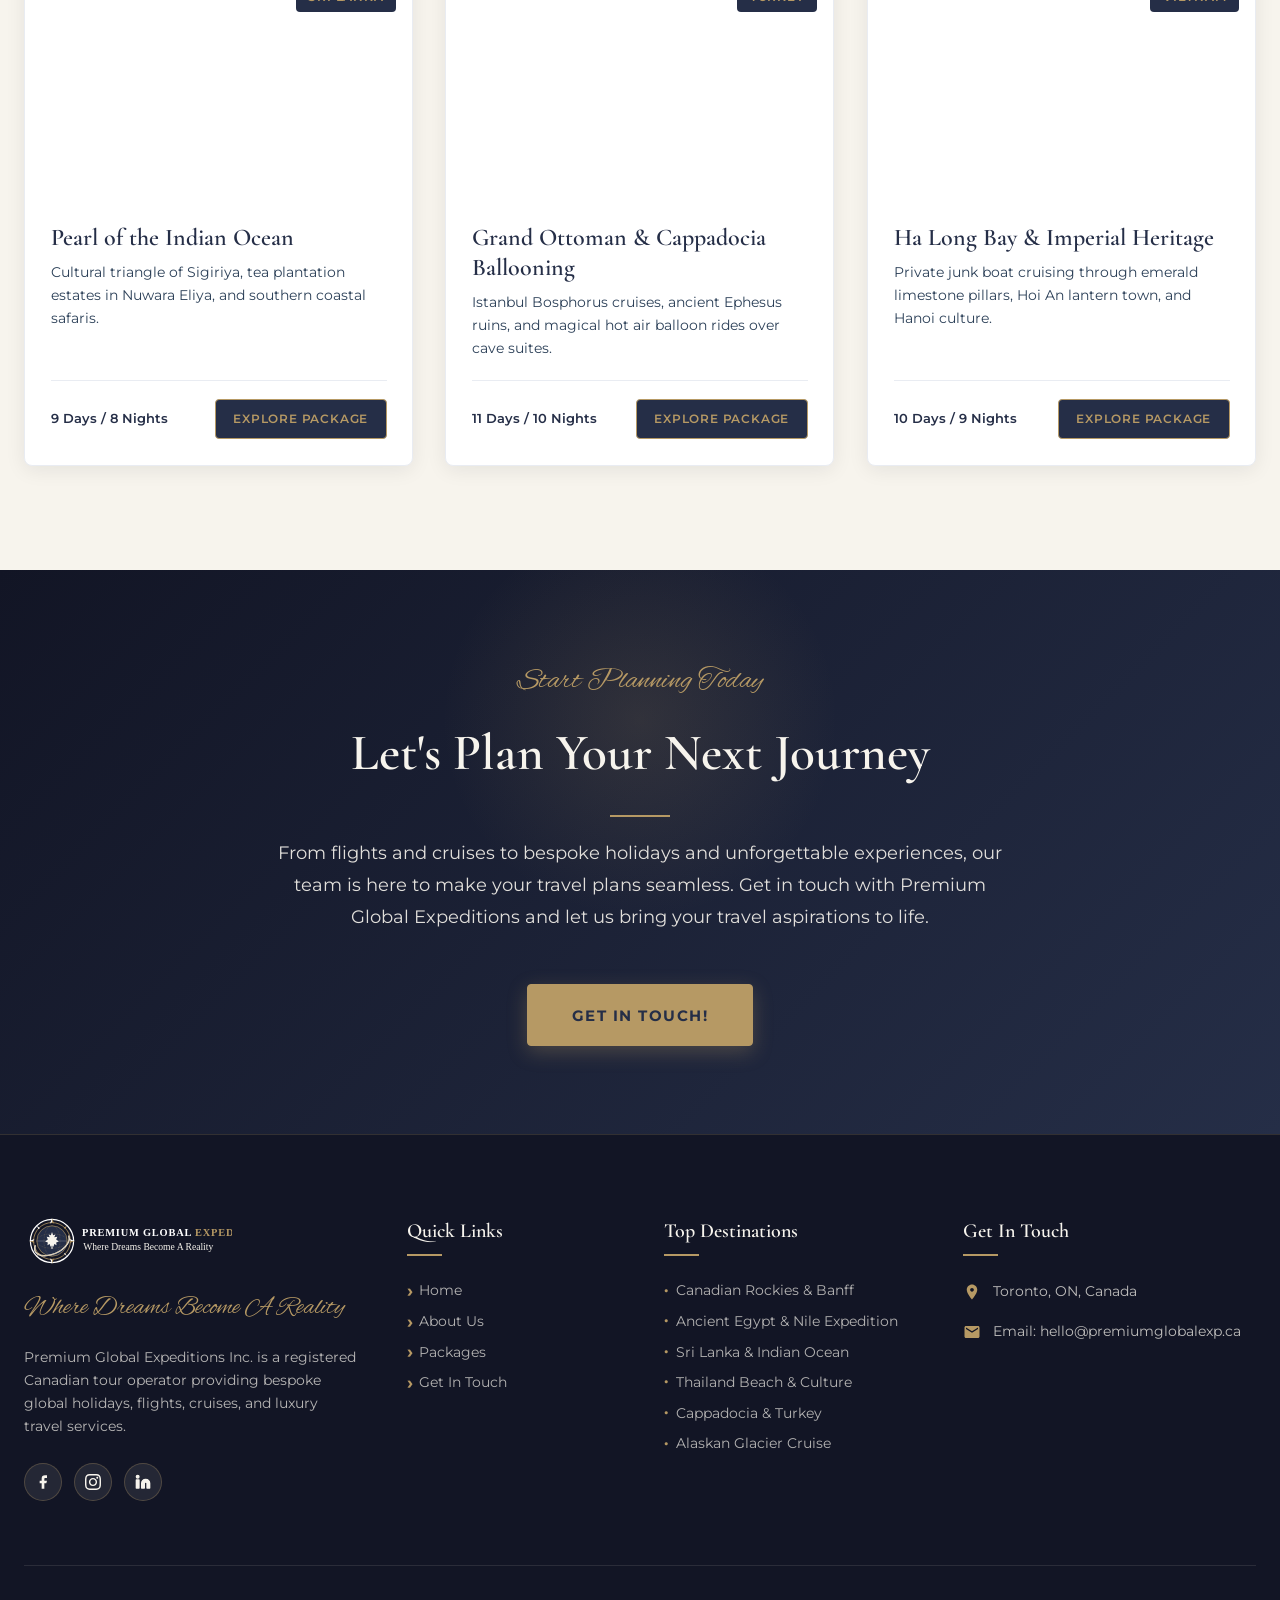
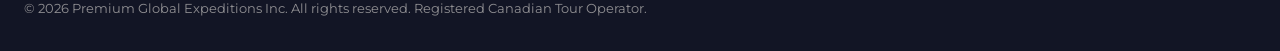
==== commit aafaf429: "Revert "changes" This reverts commit 34d2f0d5a139d71232443774c2d297c4fa0a5fda." ====
--- a/index.html
+++ b/index.html
@@ -28,7 +28,7 @@
   <section class="top-utility-bar" id="utility-bar">
     <div class="container utility-bar-inner">
       <nav class="utility-links" aria-label="Quick Travel Services">
-        <a href="packages.html#packages-section" class="utility-link-item">
+        <a href="#travel-categories" data-tab="packages-panel" class="utility-link-item">
           <svg viewBox="0 0 24 24">
             <path
               d="M20 6h-4V4c0-1.11-.89-2-2-2h-4c-1.11 0-2 .89-2 2v2H4c-1.11 0-1.99.89-1.99 2L2 19c0 1.11.89 2 2 2h16c1.11 0 2-.89 2-2V8c0-1.11-.89-2-2-2zm-6 0h-4V4h4v2z" />
@@ -36,7 +36,7 @@
           <span>Holiday Packages</span>
         </a>
         <span class="utility-sep">|</span>
-        <a href="explore-packages.html" class="utility-link-item">
+        <a href="#travel-categories" data-tab="packages-panel" class="utility-link-item">
           <svg viewBox="0 0 24 24">
             <path
               d="M12 2C6.48 2 2 6.48 2 12s4.48 10 10 10 10-4.48 10-10S17.52 2 12 2zm1 17.93c-3.95-.49-7-3.85-7-7.93 0-.62.08-1.21.21-1.79L9 15v1c0 1.1.9 2 2 2v1.93zm6.9-2.54c-.26-.81-1-1.39-1.9-1.39h-1v-3c0-.55-.45-1-1-1H8v-2h2c.55 0 1-.45 1-1V7h2c1.1 0 2-.9 2-2v-.41c2.93 1.19 5 4.06 5 7.41 0 2.08-.8 3.97-2.1 5.39z" />
@@ -44,7 +44,7 @@
           <span>Tours &amp; Experiences</span>
         </a>
         <span class="utility-sep">|</span>
-        <a href="packages.html#air-ticketing-section" class="utility-link-item">
+        <a href="#travel-categories" data-tab="flights-panel" class="utility-link-item">
           <svg viewBox="0 0 24 24">
             <path
               d="M21 16v-2l-8-5V3.5c0-.83-.67-1.5-1.5-1.5S10 2.67 10 3.5V9l-8 5v2l8-2.5V19l-2 1.5V22l3.5-1 3.5 1v-1.5L13 19v-5.5l8 2.5z" />
@@ -52,7 +52,7 @@
           <span>Flights</span>
         </a>
         <span class="utility-sep">|</span>
-        <a href="packages.html#hotels-section" class="utility-link-item">
+        <a href="#travel-categories" data-tab="hotels-panel" class="utility-link-item">
           <svg viewBox="0 0 24 24">
             <path
               d="M7 13c1.66 0 3-1.34 3-3S8.66 7 7 7s-3 1.34-3 3 1.34 3 3 3zm12-6h-8v7H3V5H1v15h2v-3h18v3h2v-9c0-2.21-1.79-4-4-4z" />
@@ -60,7 +60,7 @@
           <span>Hotels</span>
         </a>
         <span class="utility-sep">|</span>
-        <a href="packages.html#cruises-section" class="utility-link-item">
+        <a href="#travel-categories" data-tab="cruises-panel" class="utility-link-item">
           <svg viewBox="0 0 24 24">
             <path
               d="M20 21c-1.39 0-2.78-.47-4-1.32-2.44 1.71-5.56 1.71-8 0C6.78 20.53 5.39 21 4 21H2v2h2c1.86 0 3.71-.58 5.27-1.72 2.75 1.99 6.72 1.99 9.47 0C20.29 22.42 22.14 23 24 23h2v-2h-2c-1.39 0-2.78-.47-4-1.32zM3.95 19H20l1.9-6H2.05l1.9 6zM13 4h-2v4h2V4z" />
@@ -68,7 +68,7 @@
           <span>Cruises</span>
         </a>
         <span class="utility-sep">|</span>
-        <a href="contact.html" class="utility-link-item">
+        <a href="#flight-inquiry-form" class="utility-link-item">
           <svg viewBox="0 0 24 24">
             <path
               d="M18.92 6.01C18.72 5.42 18.16 5 17.5 5h-11c-.66 0-1.21.42-1.42 1.01L3 12v8c0 .55.45 1 1 1h1c.55 0 1-.45 1-1v-1h12v1c0 .55.45 1 1 1h1c.55 0 1-.45 1-1v-8l-2.08-5.99zM6.85 7h10.29l1.04 3H5.81l1.04-3zM19 17H5v-4h14v4z" />
@@ -118,7 +118,7 @@
 
       <!-- NAVIGATION ACTIONS -->
       <div class="nav-actions">
-        <a href="register-dmc.html" class="btn-primary">Register as a DMC Partner</a>
+        <a href="#cta-section" class="btn-primary">Plan Your Journey</a>
         <button class="mobile-toggle" id="mobileMenuToggle" aria-label="Toggle navigation menu">
           <svg viewBox="0 0 24 24">
             <path d="M3 18h18v-2H3v2zm0-5h18v-2H3v2zm0-7v2h18V6H3z" />
@@ -167,7 +167,7 @@
         <h1 class="hero-main-title">PREMIUM GLOBAL EXPEDITIONS</h1>
         <span class="hero-tagline-script">Where Dreams Become A Reality</span>
         <div class="hero-actions">
-          <a href="contact.html" class="btn-primary">Plan Your Journey Today!</a>
+<a href="#cta-section" class="btn-primary">Plan Your Journey Today!</a>
         </div>
       </div>
 
@@ -851,7 +851,6 @@
             <li><a href="about.html"><span class="footer-link-arrow">&rsaquo;</span> About Us</a></li>
             <li><a href="packages.html"><span class="footer-link-arrow">&rsaquo;</span> Packages</a></li>
             <li><a href="contact.html"><span class="footer-link-arrow">&rsaquo;</span> Get In Touch</a></li>
-            <li><a href="register-dmc.html"><span class="footer-link-arrow">&rsaquo;</span> Register as a DMC</a></li>
           </ul>
         </div>
 
--- a/style.css
+++ b/style.css
@@ -75,13 +75,7 @@
 
 html {
   scroll-behavior: smooth;
-  scroll-padding-top: 100px;
   font-size: 16px;
-}
-
-section[id],
-div[id] {
-  scroll-margin-top: 100px;
 }
 
 body {
@@ -417,7 +411,7 @@
 .nav-actions {
   display: flex;
   align-items: center;
-  gap: 0.85rem;
+  gap: 1rem;
 }
 
 /* Hamburger Mobile Toggle */
